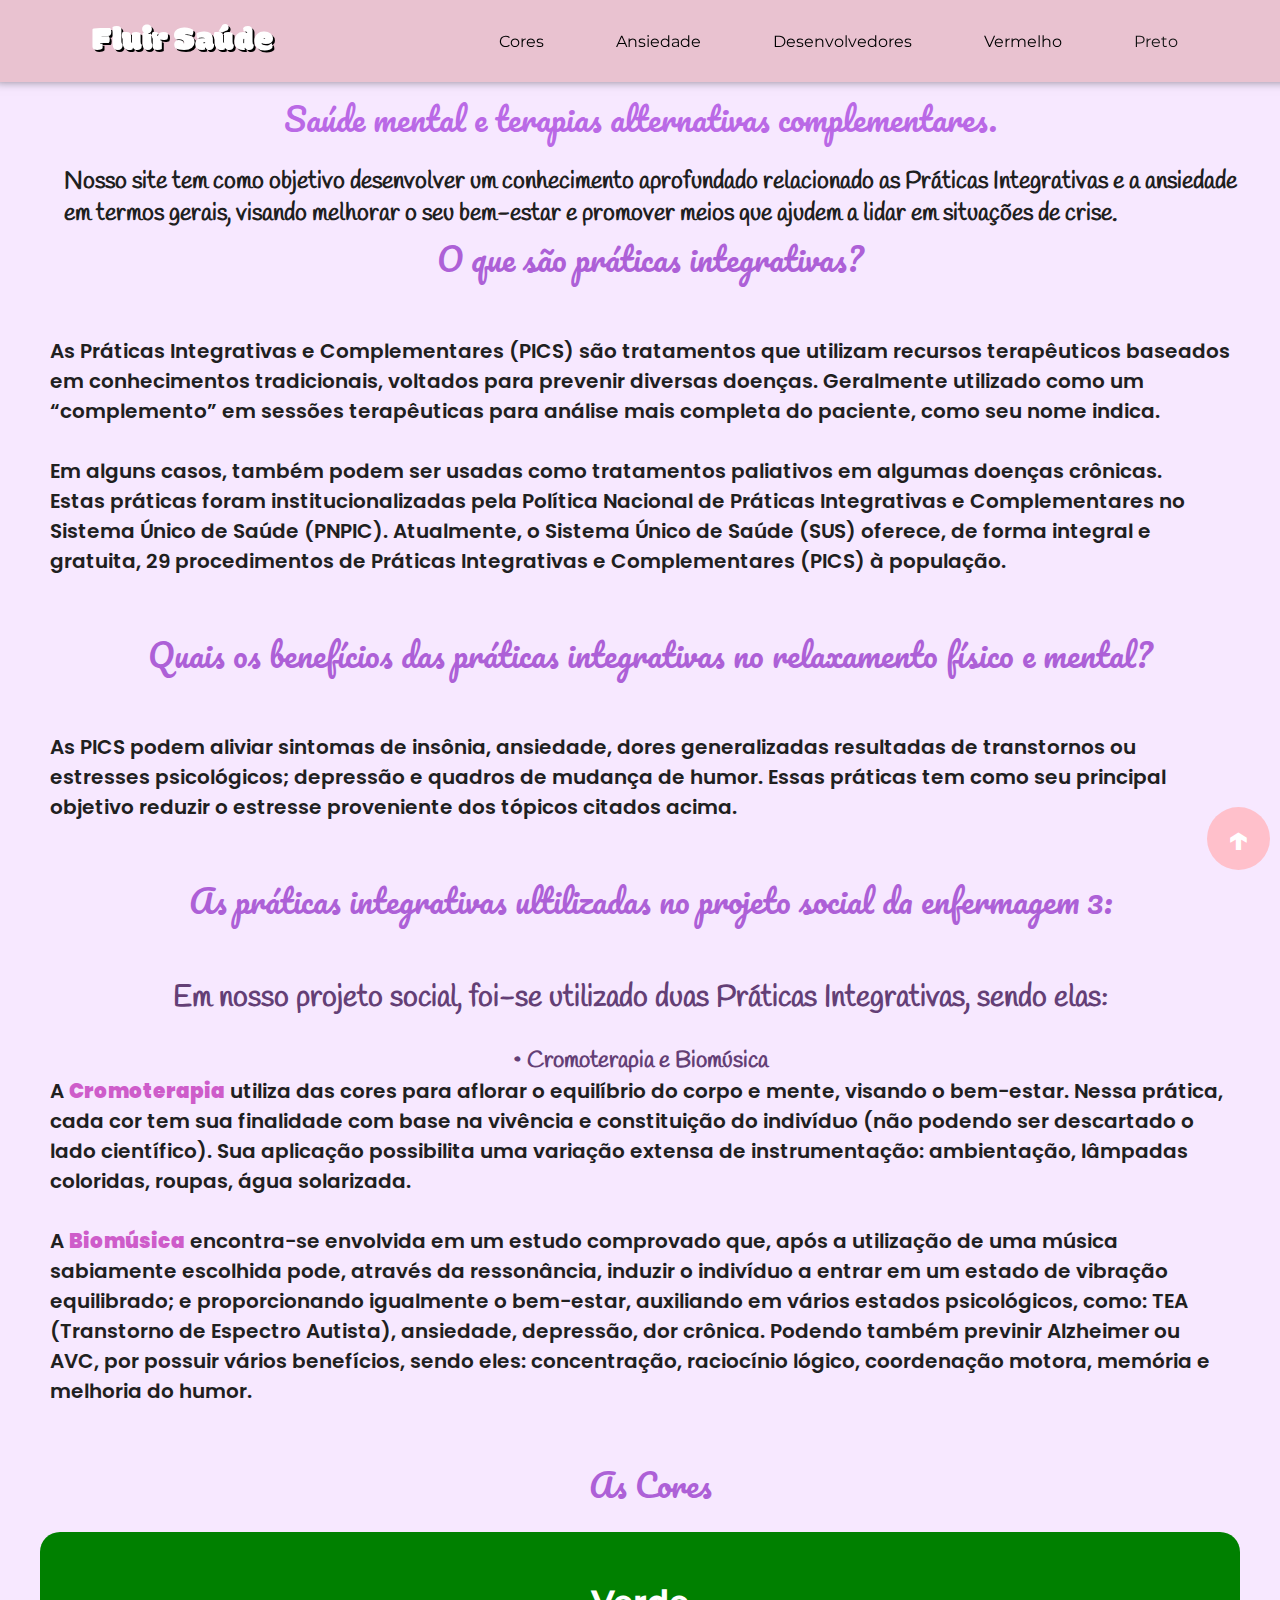
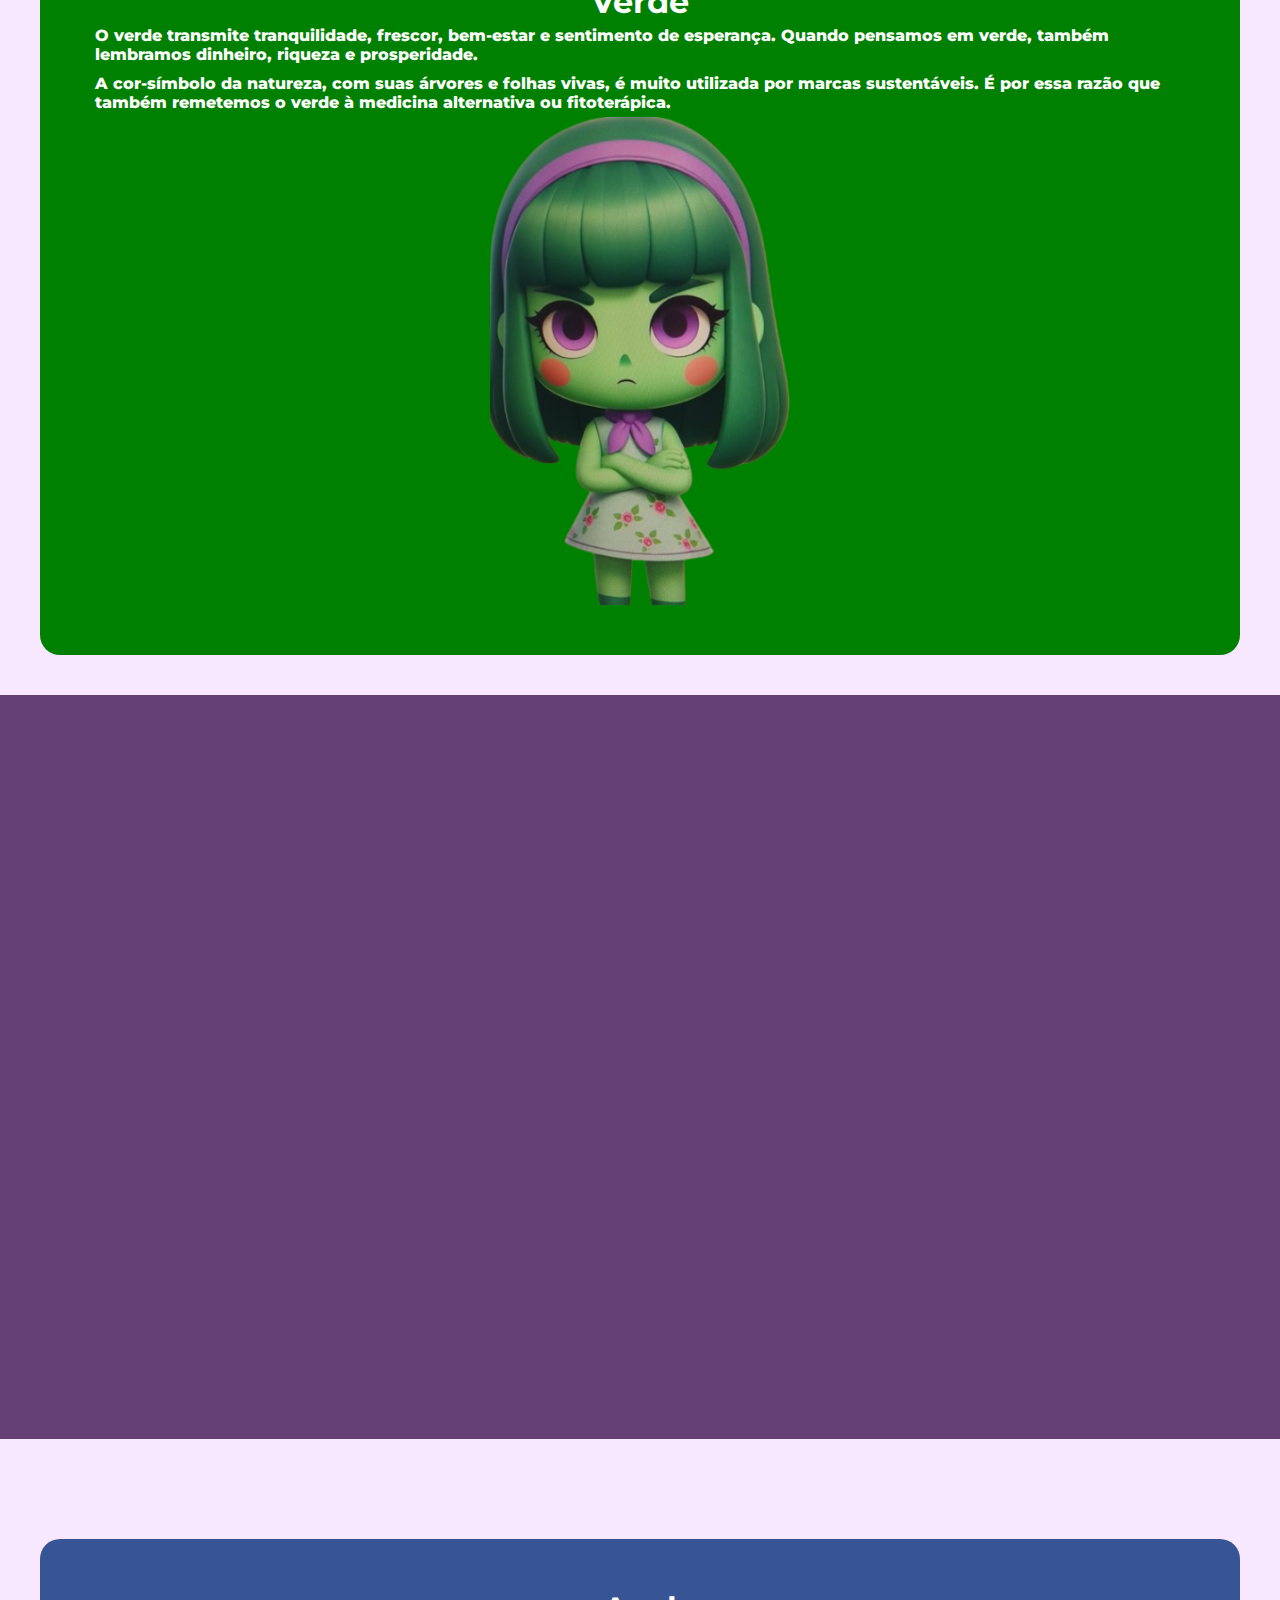
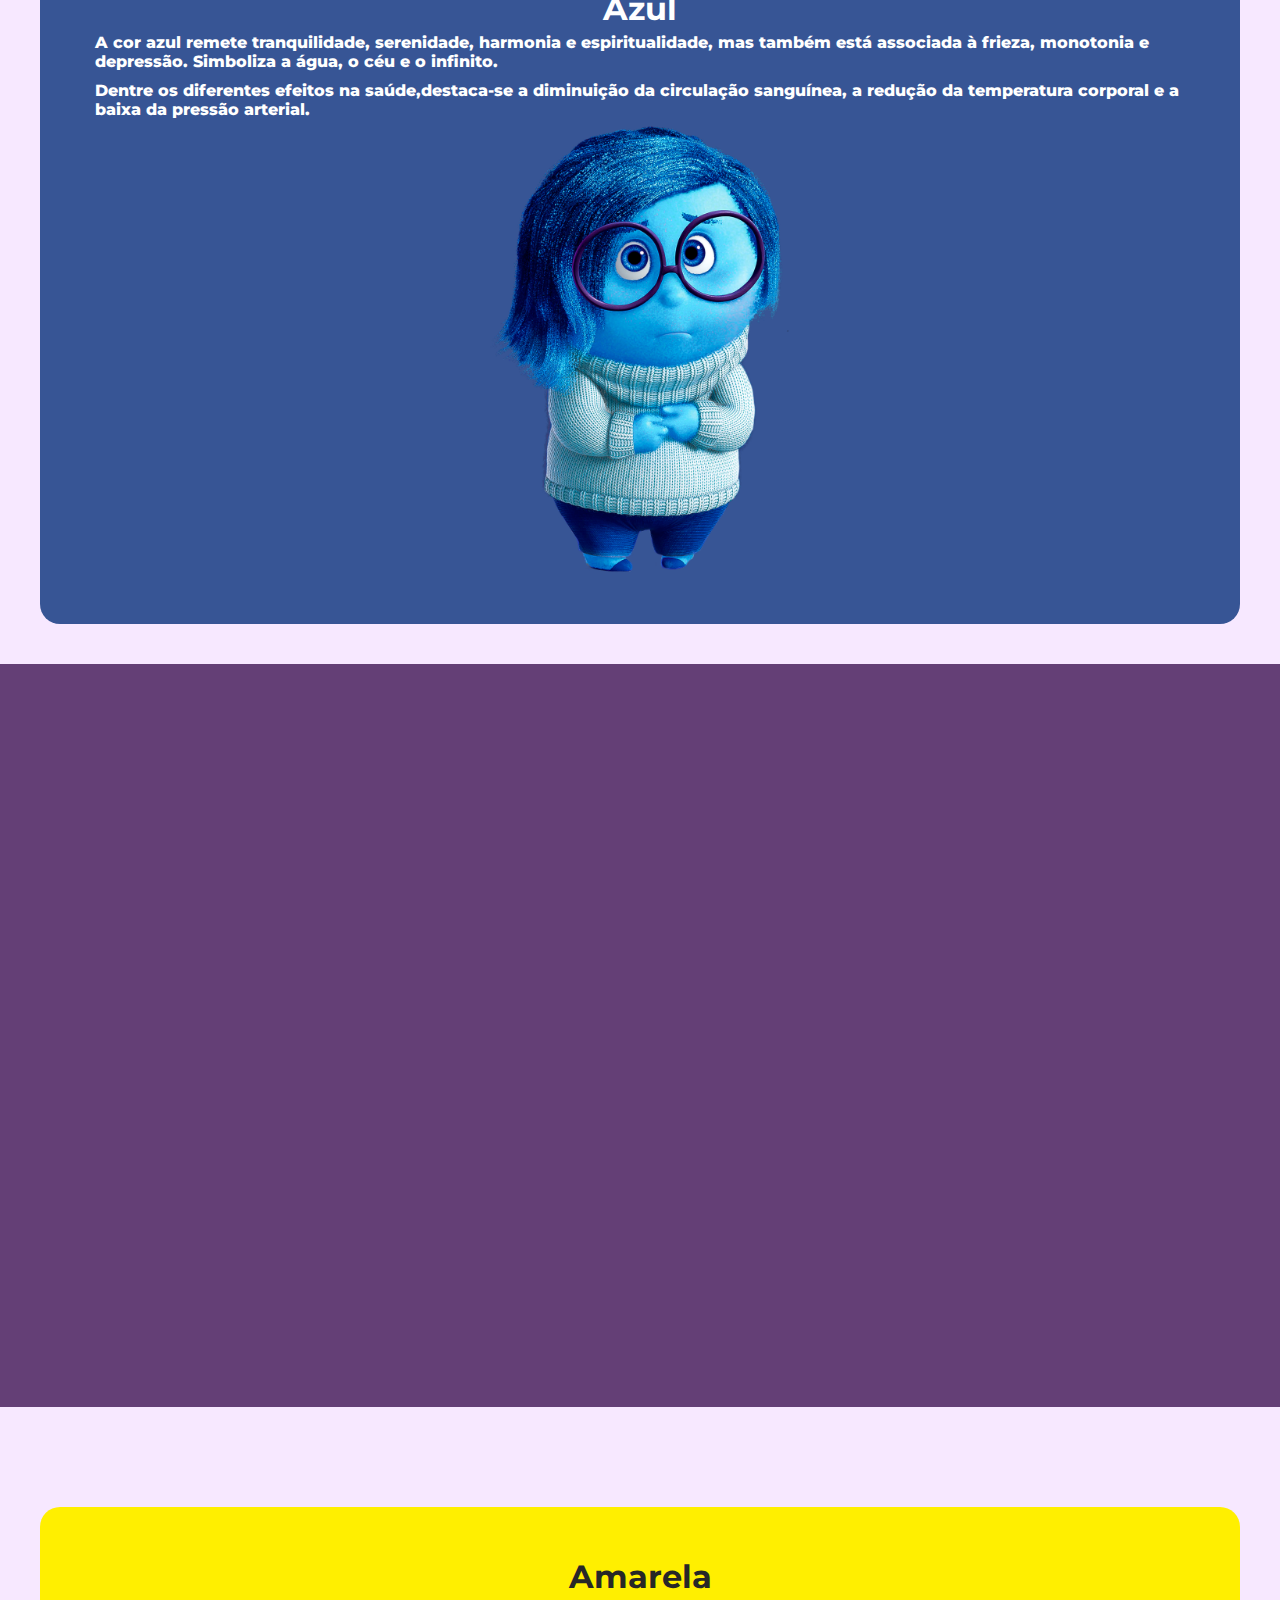
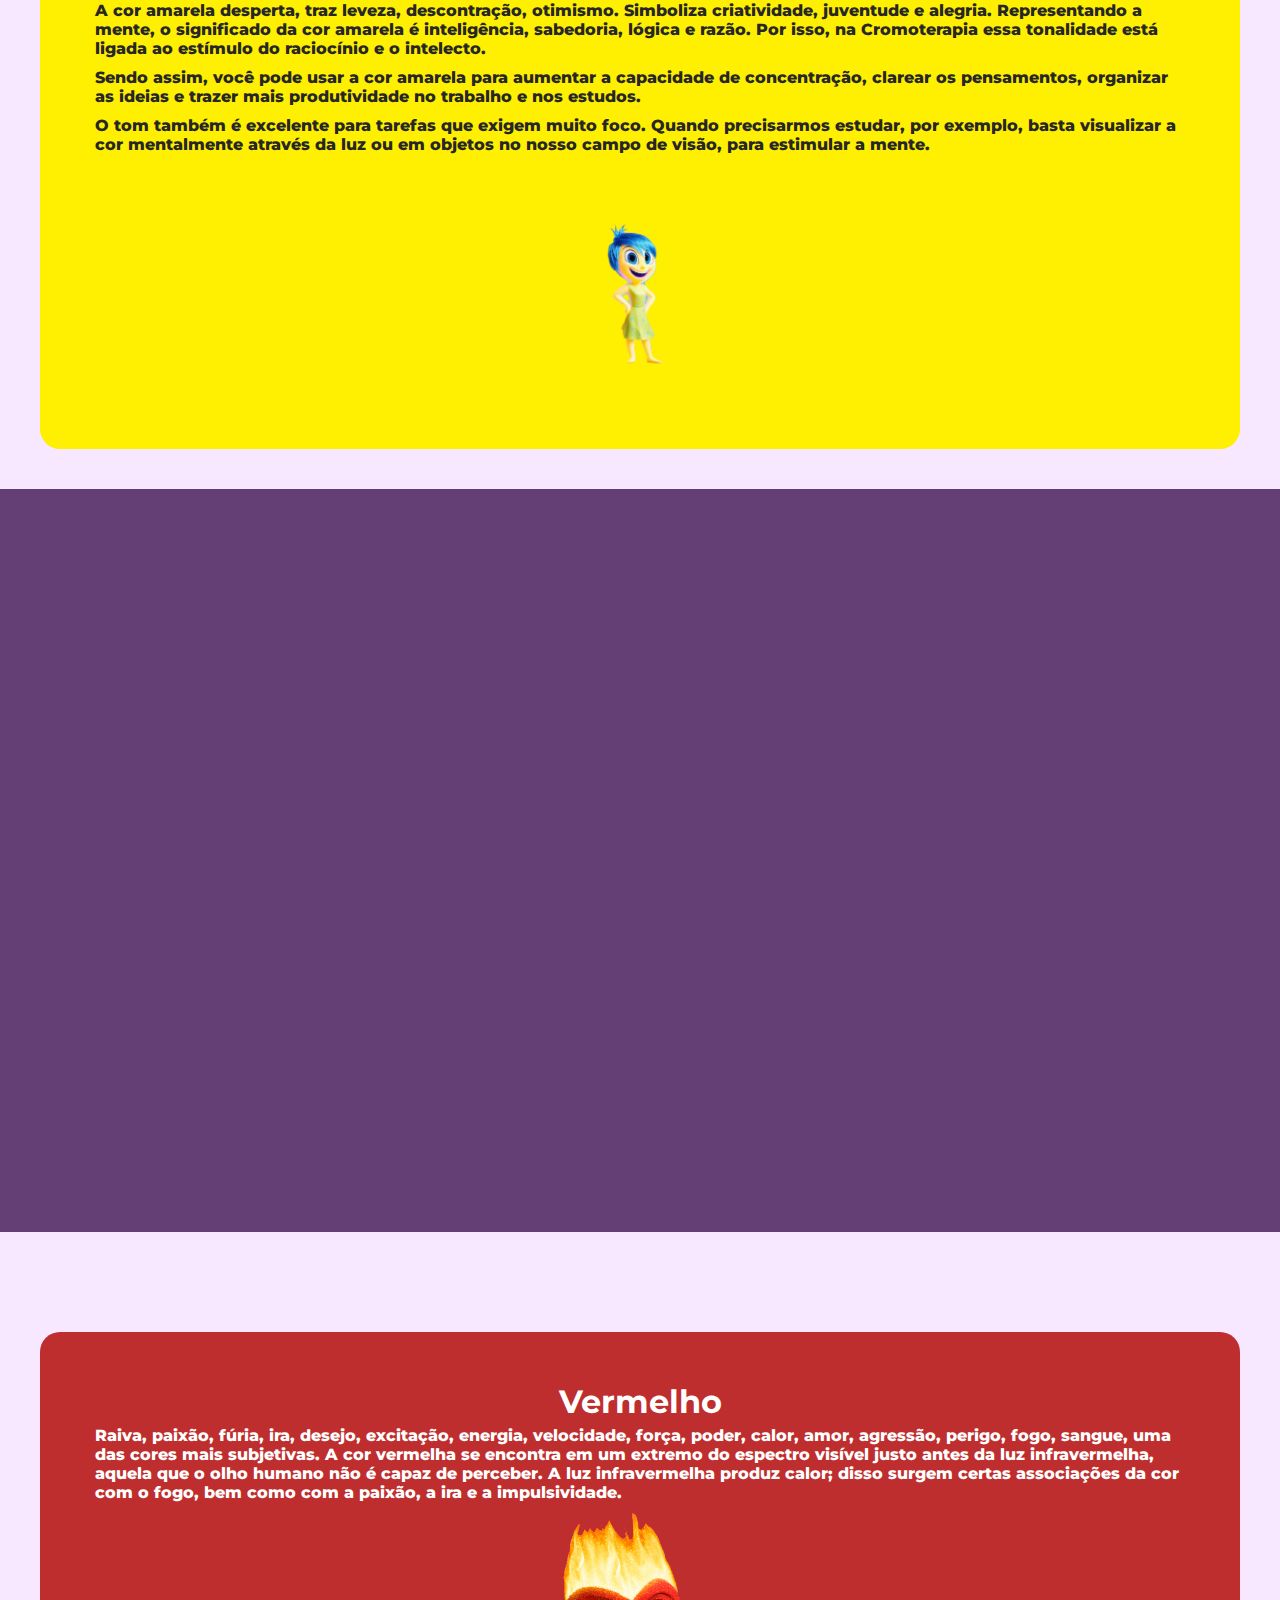
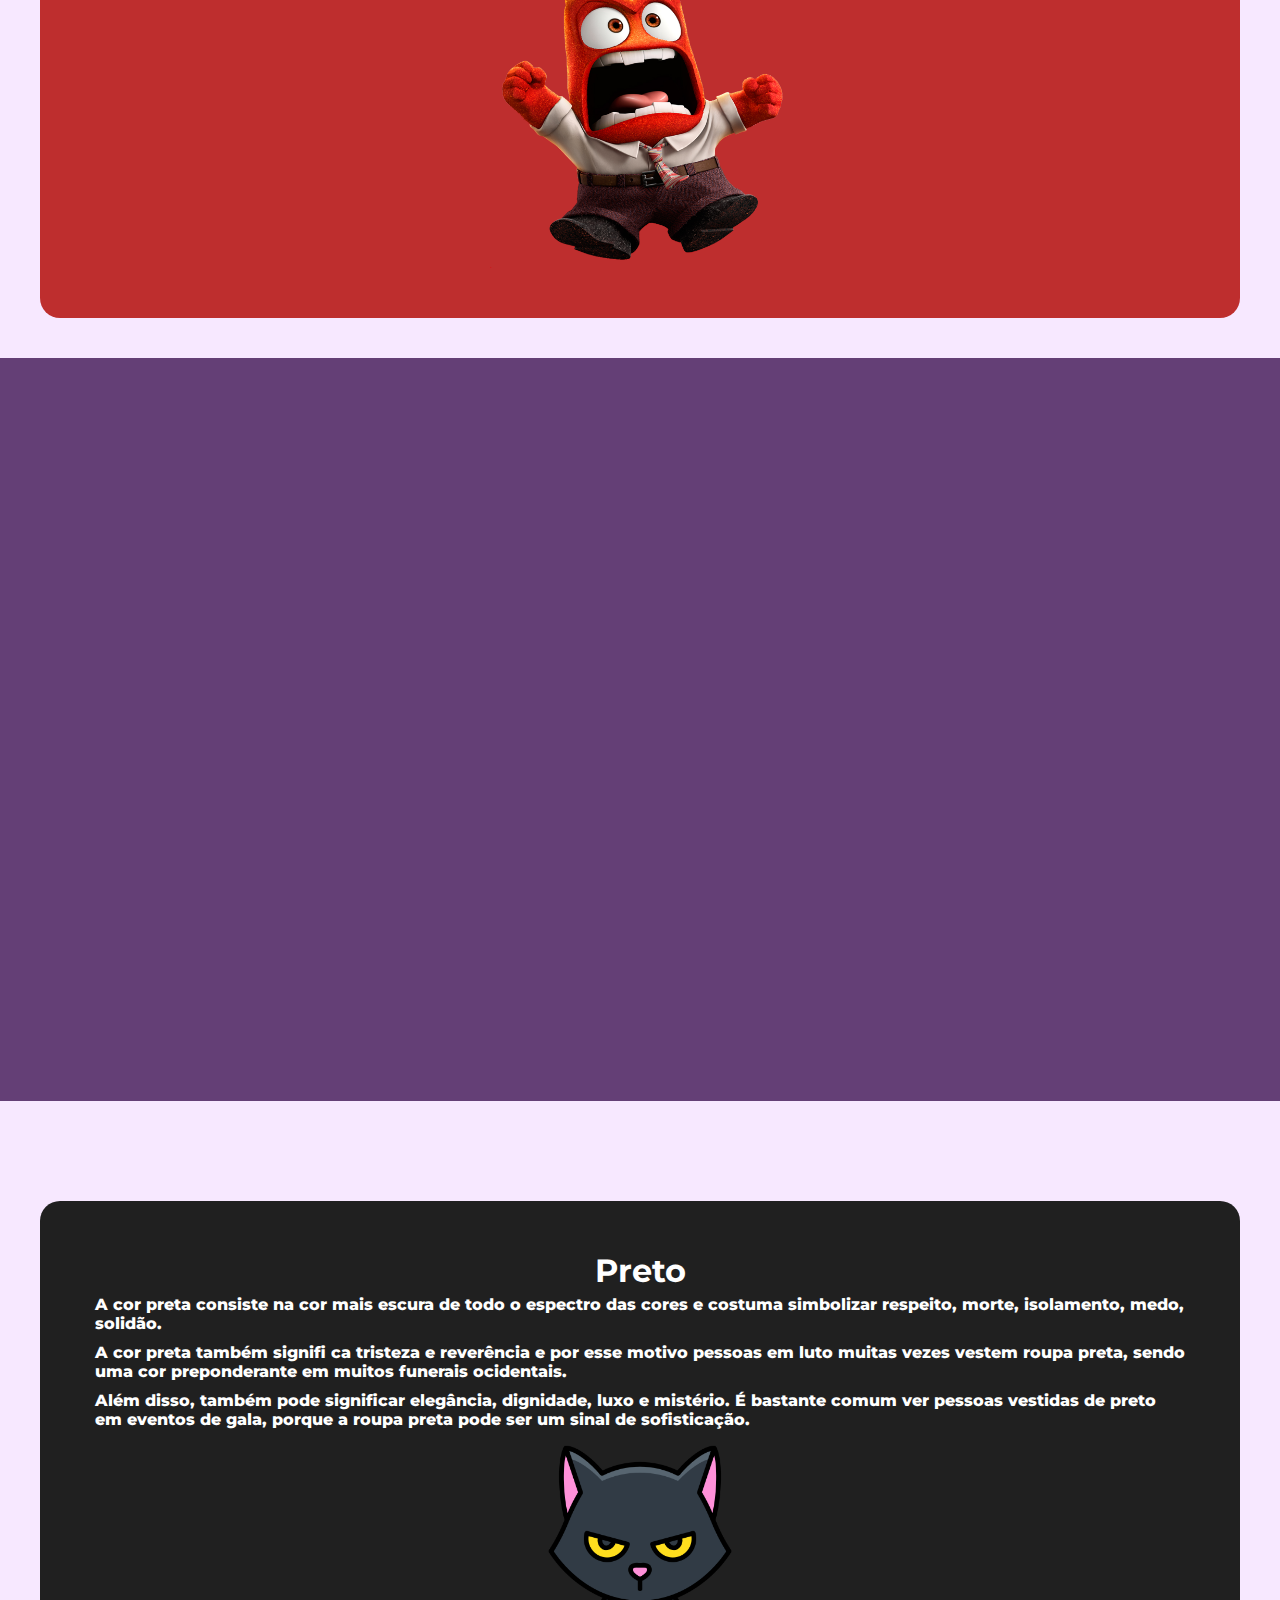
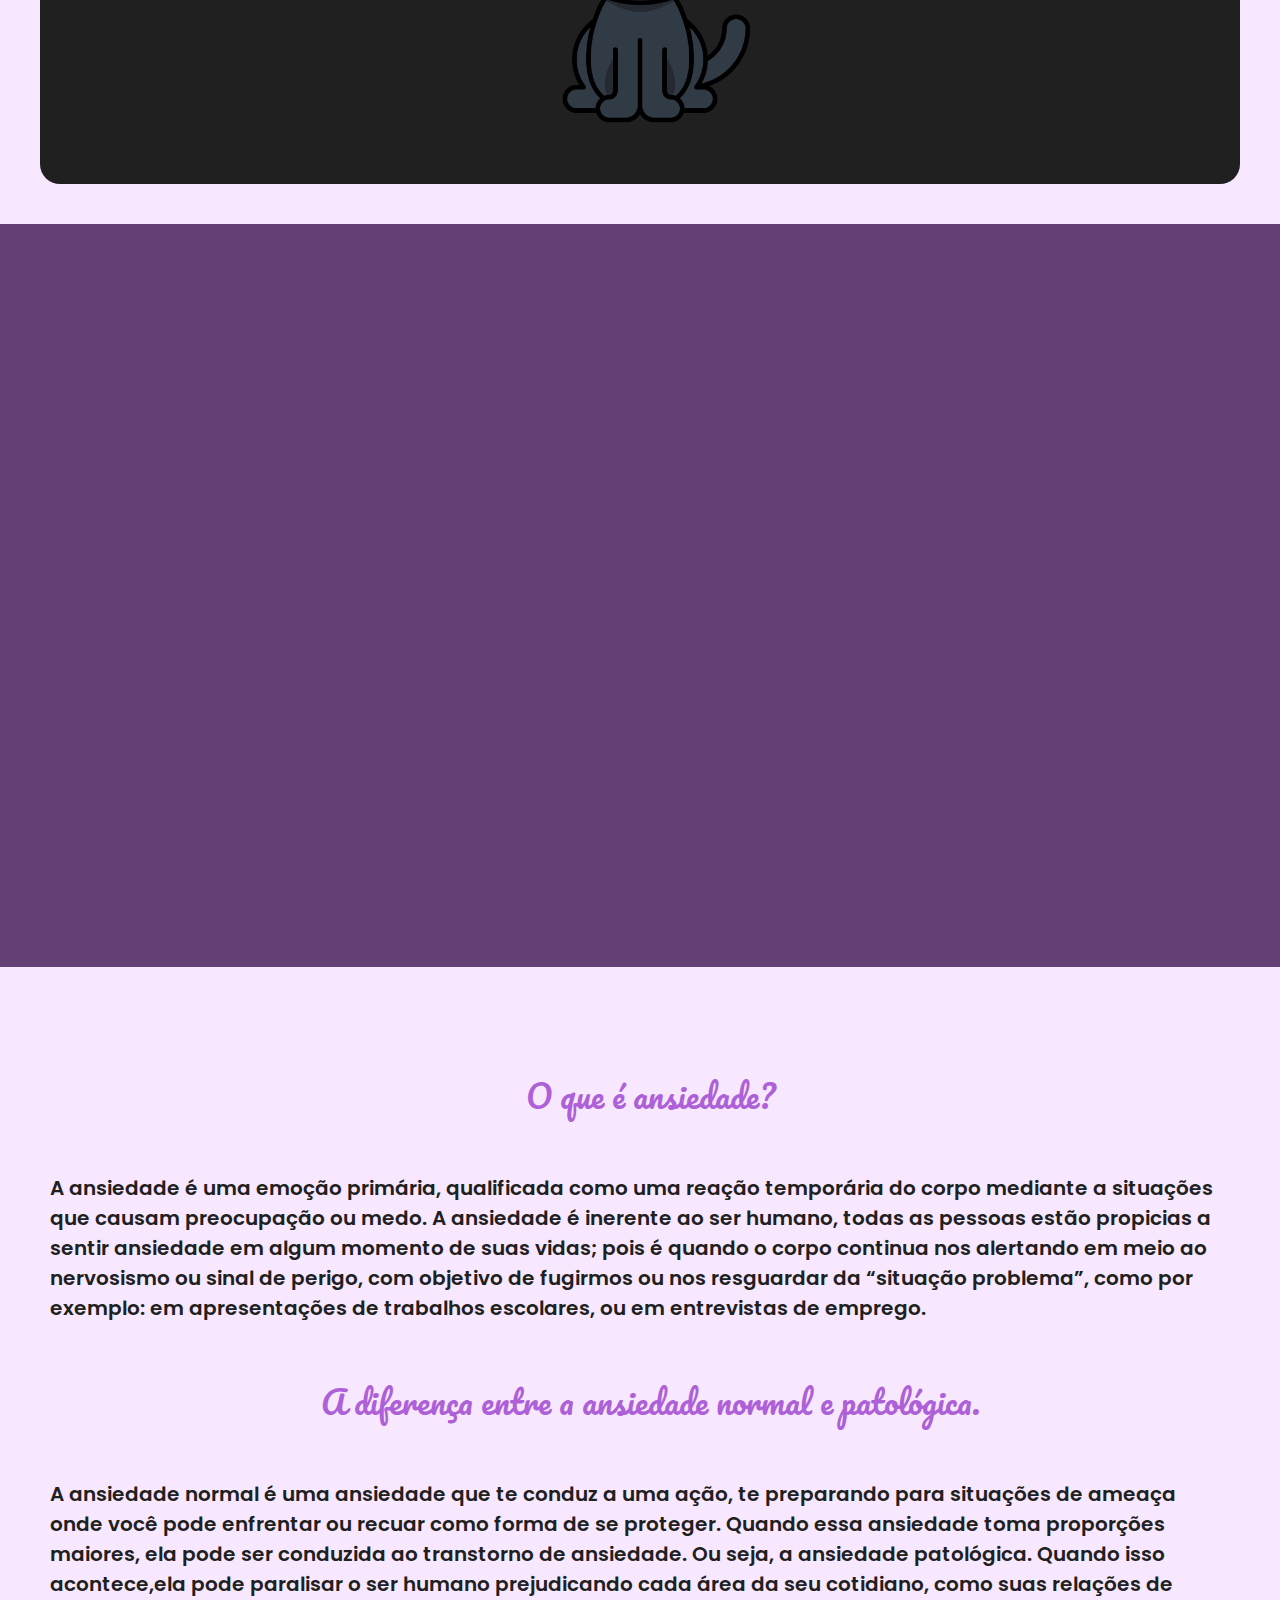
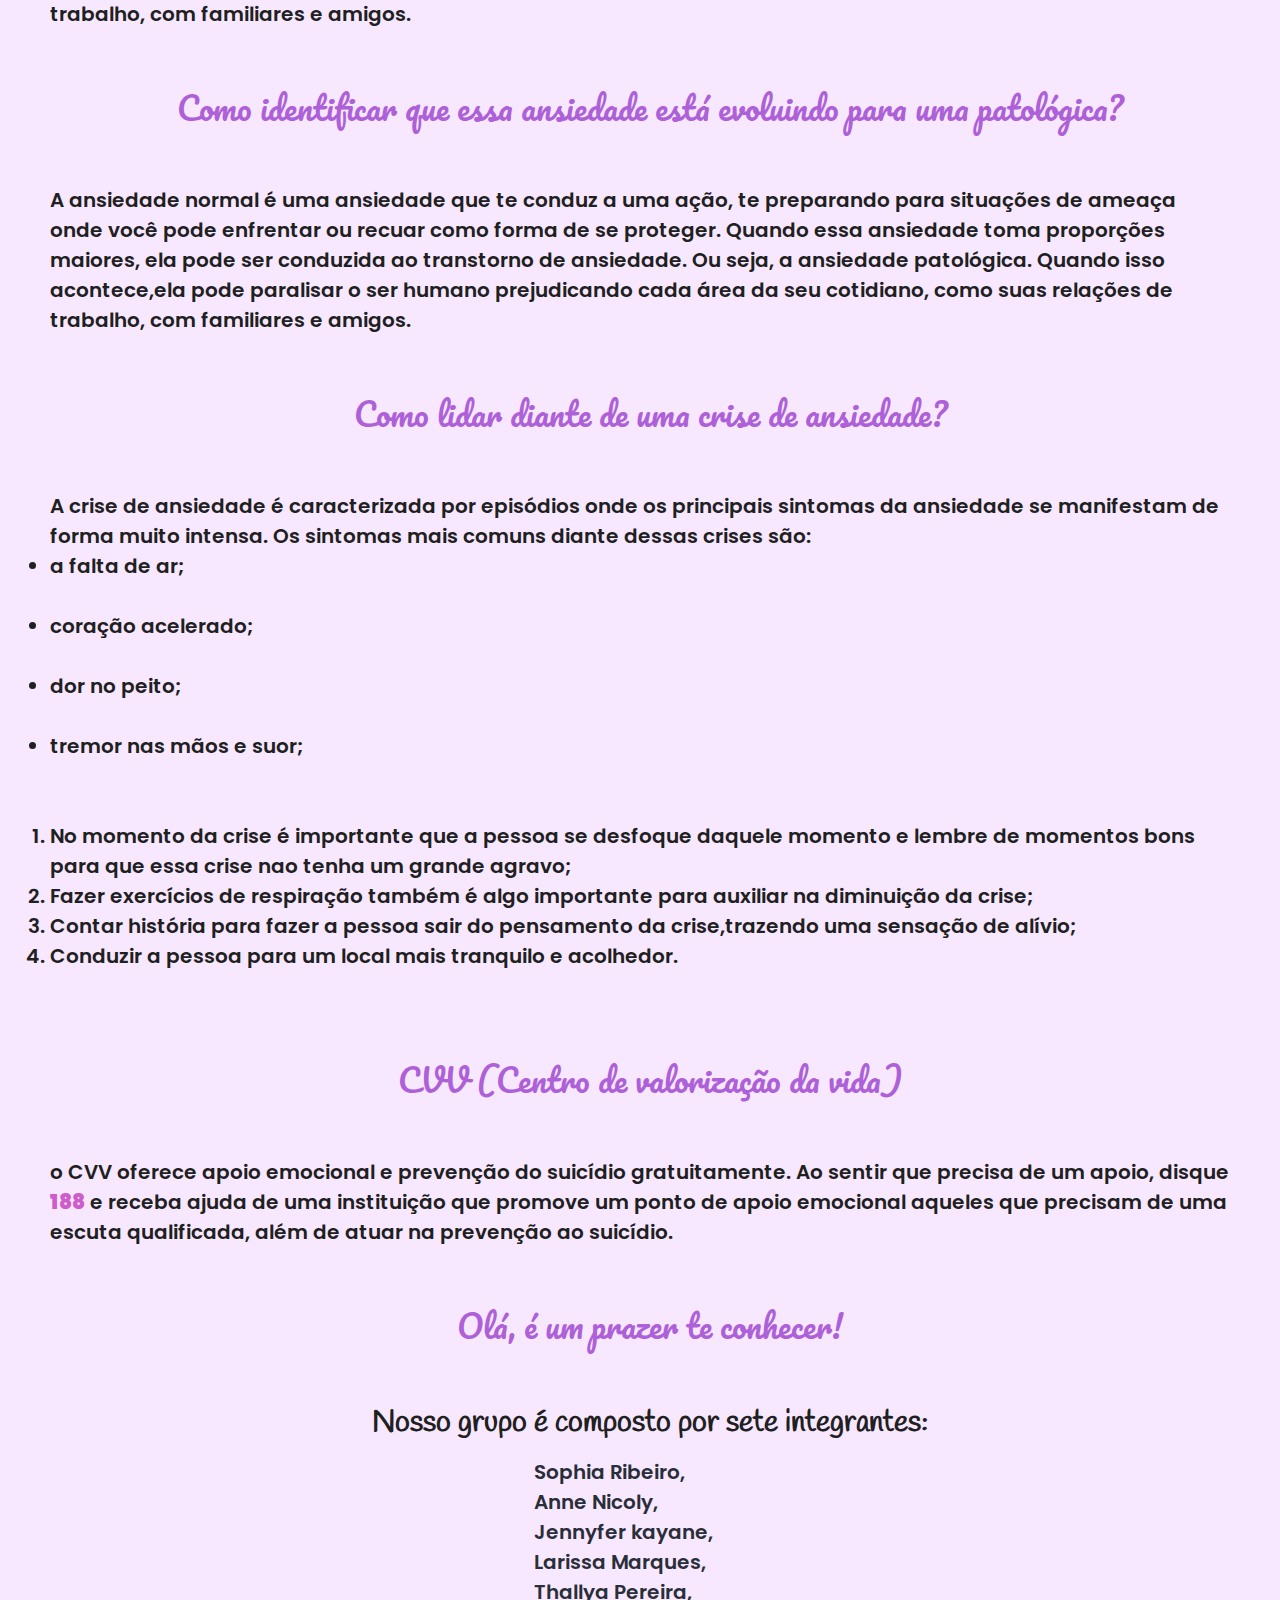
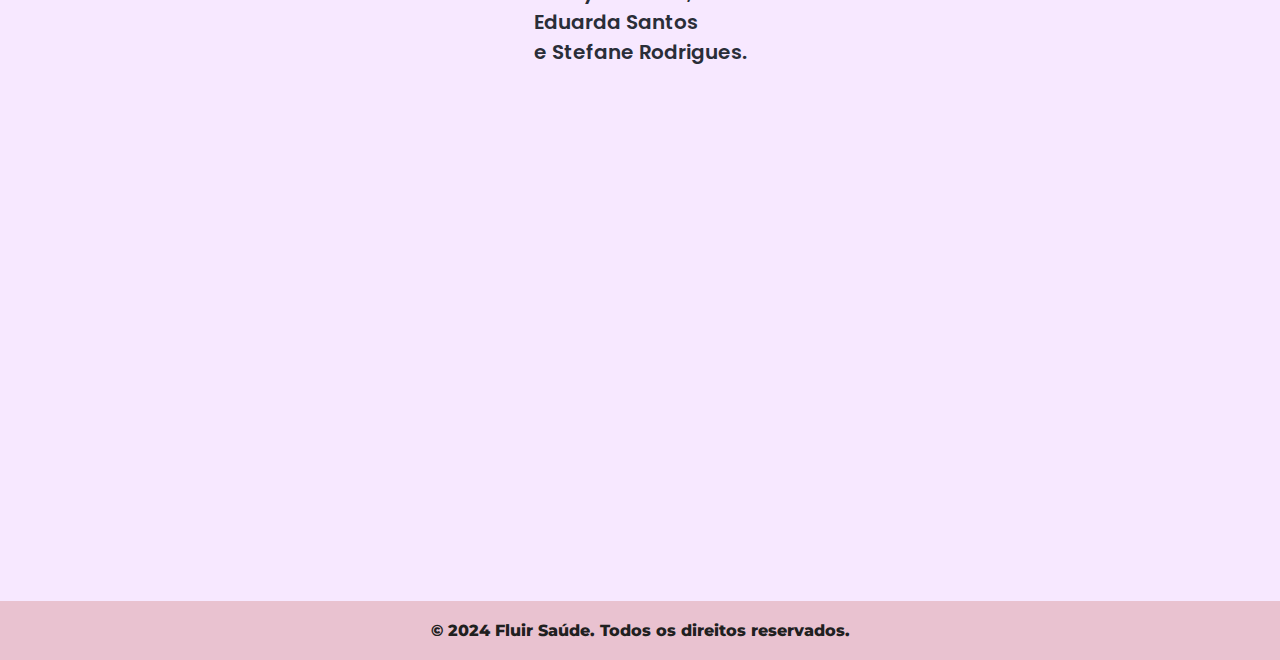
==== index.html @ d770f24e "add página dos devs e mudei um pouco o menu" ====
<!DOCTYPE html>
<html lang="pt-br">
<head>
    <meta charset="UTF-8">
    <meta name="viewport" content="width=device-width, initial-scale=1.0">
    <link rel="stylesheet" href="assets/styles/style.css">
    <link rel="icon" type="image/x-icon" href="assets/imagens/favicon-48.png">
    <title>Fluir Saúde</title>
</head>
<body>
    <header class="header-1">
        <nav>
                <a class="logo" href="index.html">Fluir Saúde</a>
                <div class="mobile-menu">
                    <div class="line1"></div>
                    <div class="line2"></div>
                    <div class="line3"></div>
                </div>

                <ul class="nav-list">
                    <li><a href="#local-verde" id="verde">Cores</a></li>
                    <li><a href="#local-ansiedade" id="azul">Ansiedade</a></li>
                    <li><a href="equipe.html" id="amarelo">Desenvolvedores</a></li>
                    <li><a href="#local-vermelho" id="vermelho">Vermelho</a></li>
                    <li><a href="#local-preto" id="preto">Preto</a></li>
                </ul>
            </nav>
            <a href="#" id="topo">&#8593</a>
    </header>
    <main class="first-page-container">
        <div id="main-title">
            <h1>Saúde mental e terapias alternativas complementares.</h1>
        </div>
        <section class="section-h2">
            <h2>Nosso site tem como objetivo desenvolver um conhecimento aprofundado relacionado as Práticas Integrativas e a ansiedade <br> em termos gerais, visando melhorar o seu bem-estar e promover meios que ajudem a lidar em situações de crise.</h2> <br><br>
        </section>

        <h1 class="title">O que são práticas integrativas?</h1>
        <section class="section-2">
            <p>As Práticas Integrativas e Complementares (PICS) são tratamentos que utilizam recursos terapêuticos baseados em conhecimentos tradicionais, voltados para prevenir diversas doenças. Geralmente utilizado como um “complemento” em sessões terapêuticas para análise mais completa do paciente, como seu nome indica.</p> <br>
            <p>Em alguns casos, também podem ser usadas como tratamentos paliativos em algumas doenças crônicas.</p>
            <p>Estas práticas foram institucionalizadas pela Política Nacional de Práticas Integrativas e Complementares no Sistema Único de Saúde (PNPIC). Atualmente, o Sistema Único de Saúde (SUS) oferece, de forma integral e gratuita, 29 procedimentos de Práticas Integrativas e Complementares (PICS) à população.</p>
        </section>

        <h1 class="title">Quais os benefícios das práticas integrativas no relaxamento físico e mental?</h1>
        <section class="section-2">
            <p>As PICS podem aliviar sintomas de insônia, ansiedade, dores generalizadas resultadas de transtornos ou estresses psicológicos; depressão e quadros de mudança de humor. Essas práticas tem como seu principal objetivo reduzir o estresse proveniente dos tópicos citados acima.</p>
        </section>
        
        <h1 class="title">As práticas integrativas ultilizadas no projeto social da enfermagem 3:</h1>
        <section class="section-2">
            <div class="section-h2-h3">
                <h2>Em nosso projeto social, foi-se utilizado duas Práticas Integrativas, sendo elas:</h2>
                <br>
                <h3>• Cromoterapia e Biomúsica</h3>
            </div>
            <p>A <strong class="destaque">Cromoterapia</strong> utiliza das cores para aflorar o equilíbrio do corpo e mente, visando o bem-estar. Nessa prática, cada cor tem sua finalidade com base na vivência e constituição do indivíduo (não podendo ser descartado o lado científico). Sua aplicação possibilita uma variação extensa de instrumentação: ambientação, lâmpadas coloridas, roupas, água solarizada.</p> <br>
            <p>A <strong class="destaque">Biomúsica</strong> encontra-se envolvida em um estudo comprovado que, após a utilização de uma música sabiamente escolhida pode, através da ressonância, induzir o indivíduo a entrar em um estado de vibração equilibrado; e proporcionando igualmente o bem-estar, auxiliando em vários estados psicológicos, como: TEA (Transtorno de Espectro Autista), ansiedade, depressão, dor crônica. Podendo também previnir Alzheimer ou AVC, por possuir vários benefícios, sendo eles: concentração, raciocínio lógico, coordenação motora, memória e melhoria do humor.</p>
        </section>

        <!-- Seção das Cores -->
        <h1 class="title">As Cores</h1>
        <div class="todas-cores">
            <div class="container-cor" id="container-verde">
                    <h1 id="local-verde">Verde</h1>
                    <p>O verde transmite tranquilidade, frescor, bem-estar e sentimento de esperança. Quando pensamos em verde, também lembramos dinheiro, riqueza e prosperidade.</p>
                    <p>A cor-símbolo da natureza, com suas árvores e folhas vivas, é muito utilizada por marcas sustentáveis. É por essa razão que também remetemos o verde à medicina alternativa ou fitoterápica.</p>
                    <div class="personagens">
                        <img id="esperanca" src="assets/imagens/verde-personagem-366-547px.png">
                    </div>
            </div>

            <div class="video-cor">
                <iframe width="560" height="315" src="https://www.youtube.com/embed/wa0T9-KHC4U?si=4raWBYkxkoomYXih" title="YouTube video player" frameborder="0" allow="accelerometer; autoplay; clipboard-write; encrypted-media; gyroscope; picture-in-picture; web-share" referrerpolicy="strict-origin-when-cross-origin" allowfullscreen></iframe>
            </div>
            
            <div class="container-cor" id="container-azul">
                    <h1 id="local-azul">Azul</h1>
                    <p>A cor azul remete tranquilidade, serenidade, harmonia e espiritualidade, mas também está associada à frieza, monotonia e depressão. Simboliza a água, o céu e o infinito.</p>
                    <p>Dentre os diferentes efeitos na saúde,destaca-se a diminuição da circulação sanguínea, a redução da temperatura corporal e a baixa da pressão arterial.</p>
                    <div class="personagens">
                        <img id="triste-left" src="assets/imagens/azul-personagem.png">
                    </div>
            </div>

            <div class="video-cor">
                <iframe width="560" height="315" src="https://www.youtube.com/embed/LshTHxy1-4o?si=KtzC5NuGh7FgFO6a" title="YouTube video player" frameborder="0" allow="accelerometer; autoplay; clipboard-write; encrypted-media; gyroscope; picture-in-picture; web-share" referrerpolicy="strict-origin-when-cross-origin" allowfullscreen></iframe>
            </div>

            <div class="container-cor" id="container-amarela">
                    <h1 id="local-amarela">Amarela</h1>
                    <p>A cor amarela desperta, traz leveza, descontração, otimismo. Simboliza criatividade, juventude e alegria. Representando a mente, o significado da cor amarela é inteligência, sabedoria, lógica e razão. Por isso, na Cromoterapia essa tonalidade está ligada ao estímulo do raciocínio e o intelecto.</p>
                    <p>Sendo assim, você pode usar a cor amarela para aumentar a capacidade de concentração, clarear os pensamentos, organizar as ideias e trazer mais produtividade no trabalho e nos estudos.</p>
                    <p>O tom também é excelente para tarefas que exigem muito foco. Quando precisarmos estudar, por exemplo, basta visualizar a cor mentalmente através da luz ou em objetos no nosso campo de visão, para estimular a mente.</p>
                    <div class="personagens">
                        <img id="feliz" src="assets/imagens/amarelo-personagem.png"  alt="personagem feliz">
                    </div>
            </div>

            <div class="video-cor">
                <iframe width="560" height="315" src="https://www.youtube.com/embed/tcA-sMXKZIw?si=smlNfdsJoDtf1SWl" title="YouTube video player" frameborder="0" allow="accelerometer; autoplay; clipboard-write; encrypted-media; gyroscope; picture-in-picture; web-share" referrerpolicy="strict-origin-when-cross-origin" allowfullscreen></iframe>
            </div>
            
            <div class="container-cor" id="container-vermelho">
                <h1 id="local-vermelho">Vermelho</h1>
                <p>Raiva, paixão, fúria, ira, desejo, excitação, energia, velocidade, força, poder, calor, amor, agressão, perigo, fogo, sangue, uma das cores mais subjetivas. A cor vermelha se encontra em um extremo do espectro visível justo antes da luz infravermelha, aquela que o olho humano não é capaz de perceber. A luz infravermelha produz calor; disso surgem certas associações da cor com o fogo, bem como com a paixão, a ira e a impulsividade.</p>
                <div class="personagens">
                    <img id="raiva" src="assets/imagens/vermelho-personagem.png"  alt="personagem feliz">
                </div>
            </div>

            <div class="video-cor">
                <iframe width="560" height="315" src="https://www.youtube.com/embed/WMpPUQ2jwvw?si=izkFGHhMKOGiuytc" title="YouTube video player" frameborder="0" allow="accelerometer; autoplay; clipboard-write; encrypted-media; gyroscope; picture-in-picture; web-share" referrerpolicy="strict-origin-when-cross-origin" allowfullscreen></iframe>
            </div>

            <div class="container-cor" id="container-preto">
                    <h1 id="local-preto">Preto</h1>
                    <p>A cor preta consiste na cor mais escura de todo o espectro das cores e costuma simbolizar respeito, morte, isolamento, medo, solidão.</p>
                    <p>A cor preta também signifi ca tristeza e reverência e por esse motivo pessoas em luto muitas vezes vestem roupa preta, sendo uma cor preponderante em muitos funerais ocidentais.</p>
                    <p>Além disso, também pode significar elegância, dignidade, luxo e mistério. É bastante comum ver pessoas vestidas de preto em eventos de gala, porque a roupa preta pode ser um sinal de sofisticação.</p>
                    <div class="personagens">
                        <img id="medo" src="assets/imagens/preto-personagem.png">
                    </div>
            </div>

            <div class="video-cor">
                <iframe width="560" height="315" src="https://www.youtube.com/embed/0j2QSlybEc8?si=vZs_z9OPIHy2OkaX" title="YouTube video player" frameborder="0" allow="accelerometer; autoplay; clipboard-write; encrypted-media; gyroscope; picture-in-picture; web-share" referrerpolicy="strict-origin-when-cross-origin" allowfullscreen></iframe>
            </div>
        </div>

        <!-- Resto da Página -->
        <h1 class="title" id="local-ansiedade">O que é ansiedade?</h1>
        <section class="section-2">
            <p>A ansiedade é uma emoção primária, qualificada como uma reação temporária do corpo mediante a situações que causam preocupação ou medo. A ansiedade é inerente ao ser humano, todas as pessoas estão propicias a sentir ansiedade em algum momento de suas vidas; pois é quando o corpo continua nos alertando em meio ao nervosismo ou sinal de perigo, com objetivo de fugirmos ou nos resguardar da “situação problema”, como por exemplo: em apresentações de trabalhos escolares, ou em entrevistas de emprego.</p>
        </section>
        
        <h1 class="title">A diferença entre a ansiedade normal e patológica.</h1>
        <section class="section-2">
            <p>A ansiedade normal é uma ansiedade que te conduz a uma ação, te preparando para situações de ameaça onde você pode enfrentar ou recuar como forma de se proteger. Quando essa ansiedade toma proporções maiores, ela pode ser conduzida ao transtorno de ansiedade. Ou seja, a ansiedade patológica. Quando isso acontece,ela pode paralisar o ser humano prejudicando cada área da seu cotidiano, como suas relações de trabalho, com familiares e amigos.</p>
        </section>
        
        <h1 class="title">Como identificar que essa ansiedade está evoluindo para uma patológica?</h1>
        <section class="section-2">
            <p>A ansiedade normal é uma ansiedade que te conduz a uma ação, te preparando para situações de ameaça onde você pode enfrentar ou recuar como forma de se proteger. Quando essa ansiedade toma proporções maiores, ela pode ser conduzida ao transtorno de ansiedade. Ou seja, a ansiedade patológica. Quando isso acontece,ela pode paralisar o ser humano prejudicando cada área da seu cotidiano, como suas relações de trabalho, com familiares e amigos.</p>
        </section>
        
        <h1 class="title">Como lidar diante de uma crise de ansiedade?</h1>
        <section class="section-2">
            <p>A crise de ansiedade é caracterizada por episódios onde os principais sintomas da ansiedade se manifestam de forma muito intensa. Os sintomas mais comuns diante dessas crises são: <br>
                <ul>
                    <li>a falta de ar;</li> <br>
                    <li>coração acelerado;</li> <br>
                    <li>dor no peito;</li> <br>
                    <li>tremor nas mãos e suor;</li> <br> <br>
                </ul>
                <ol>
                    <li>No momento da crise é importante que a pessoa se desfoque daquele momento e lembre de momentos bons para que essa crise nao tenha um grande agravo;</li>
                    <li>⁠Fazer exercícios de respiração também é algo importante para auxiliar na diminuição da crise;</li>
                    <li>⁠Contar história para fazer a pessoa sair do pensamento da crise,trazendo uma sensação de alívio;</li>
                    <li>⁠Conduzir a pessoa para um local mais tranquilo e acolhedor.</li> 
                </ol></p> <br>
        </section>
        
        <h1 class="title">CVV (Centro de valorização da vida)</h1>
        <section class="section-2">
            <p>o CVV oferece apoio emocional e prevenção do suicídio gratuitamente. Ao sentir que precisa de um apoio, disque <strong class="destaque">188</strong> e receba ajuda de uma instituição que promove um ponto de apoio emocional aqueles que precisam de uma escuta qualificada, além de atuar na prevenção ao suicídio.</p>
        </section>
        
        <h1 class="title">Olá, é um prazer te conhecer!</h1>
        <section class="section-2">
            <section class="section-h2">
                <h2>Nosso grupo é composto por sete integrantes:</h2> <br><br>
            </section>
            <p id="integrantes">Sophia Ribeiro, <br>
                Anne Nicoly, <br>
                Jennyfer kayane, <br>
                Larissa Marques, <br>
                Thallya Pereira, <br>
                Eduarda Santos <br>
                e Stefane Rodrigues.</p> <br>
        </section>

        <iframe  src="https://www.google.com/maps/embed?pb=!1m18!1m12!1m3!1d1183.5223195294393!2d-38.49893489846409!3d-3.83620358879263!2m3!1f0!2f0!3f0!3m2!1i1024!2i768!4f13.1!3m3!1m2!1s0x7c7501db0d6533f%3A0x9d1cc166e15842cd!2sRua%20Ang%C3%A9lica%20Gurgel%2C%20362%20-%20Messejana%2C%20Fortaleza%20-%20CE%2C%2060871-030!5e0!3m2!1spt-BR!2sbr!4v1720397070701!5m2!1spt-BR!2sbr" width="600" height="450" style="border:0;" allowfullscreen="" loading="lazy" referrerpolicy="no-referrer-when-downgrade"></iframe>

        <script src="assets/scripts/mobile-navbar.js"></script>
    </main>
        <footer>
            <div class="container">
                <p>© 2024 Fluir Saúde. Todos os direitos reservados.</p>
            </div>
        </footer>
</body>
</html>
</body>
</html>
---- assets/styles/style.css ----
@import url('https://fonts.googleapis.com/css2?family=Montserrat:ital,wght@0,100..900;1,100..900&display=swap');
@import url('https://fonts.googleapis.com/css2?family=Modak&display=swap');
@import url('https://fonts.googleapis.com/css2?family=Pacifico&display=swap');
@import url('https://fonts.googleapis.com/css2?family=Handlee&family=Pacifico&display=swap');
@import url('https://fonts.googleapis.com/css2?family=Poppins:ital,wght@0,100;0,200;0,300;0,400;0,500;0,600;0,700;0,800;0,900;1,100;1,200;1,300;1,400;1,500;1,600;1,700;1,800;1,900&display=swap');

* {
    margin: 0;
    padding: 0;
    scroll-behavior: smooth ;
    scroll-margin-top: 135px;
}

body {
    min-width: 320px;
    max-width: 7000px;
    background-color: #F1D7FF94;
    font-family: "Montserrat", sans-serif;
    font-optical-sizing: auto;
    font-weight: 800;
    font-style: normal;
    flex-wrap: wrap;
    margin-top: 90px;
}

.logo {
    font-family: "Modak", system-ui;
    font-weight: 400;
    font-style: normal;
    font-size: 35px;
    color: #ffffff;
    text-shadow: 2px 2px black;
    text-decoration: none;
    /* text-transform: uppercase; */

    padding: 0;
}


.header-1 {
    background-color: #e9c2d0;
    padding: 5px;
    min-width: 320px;
    max-width: 7000px;
    width: 100%;    
    top: 0;
    left: 0;
    position: fixed;
    z-index: 9;
    box-shadow: 0 -6px 10px 5px rgba(0,0,0,0.5);
}

 .header-1 nav {
    display: flex;
    justify-content: space-around;
    align-items: center;
    height: 8vh;
}

.nav-list {
    min-width: 300px;
    max-width: 1000px;
    display: flex;
}

.mobile-menu {
    cursor: pointer;
    display: none;
}

.mobile-menu div {
    width: 32px;
    height: 2px;
    margin: 8px;
    background-color: #fff;
    transition: 0.3s;
}

/* Tamanho do celular - menu hambúrguer */

@media (max-width: 999px) {
    body {
        overflow-x: hidden;
      }

    .nav-list {
        position: absolute;
        top: 8vh;
        right: 0;
        width: 10vw;
        height: 92vh;
        background: #e9c2d0;
        flex-direction: column;
        align-items: center;
        justify-content: space-around;
        transform: translateX(100%);
        transition: transform 0.3s ease-in;
        position: fixed;
        z-index: -1px;
      }
    
      .nav-list li {
        margin-left: 0;
        opacity: 0;
      }

    .mobile-menu{
        display: block;
    }
}

.nav-list.active {
    transform: translateX(0);
  }

  @keyframes navLinkFade {
    from {
      opacity: 0;
      transform: translateX(50px);
    }
    to {
      opacity: 1;
      transform: translateX(0);
    }
  }
  
  .mobile-menu.active .line1 {
    transform: rotate(-45deg) translate(-8px, 8px);
  }
  
  .mobile-menu.active .line2 {
    opacity: 0;
  }
  
  .mobile-menu.active .line3 {
    transform: rotate(45deg) translate(-5px, -7px);
  }


  .mobile-menu.active .line1 {
    transform: rotate(-45deg) translate(-8px, 8px);
  }
  
  .mobile-menu.active .line2 {
    opacity: 0;
  }
  
  .mobile-menu.active .line3 {
    transform: rotate(45deg) translate(-5px, -7px);
  }

  /* Fim */

.nav-list li {
    list-style-type: none;
    padding: 10px;
    margin-left: 32px;
}

.nav-list a {
    text-decoration: none;
    color: #FFF8FB;
    padding: 10px;
    border-radius: 14px;
    /* background-color: #FFF8FB; */
    font-family: "Montserrat", sans-serif;
    font-optical-sizing: auto;
    font-weight: 400;
    font-style: normal;
}

#verde {
    color: #000000;
}

#verde:hover {
    background-color: rgb(76, 181, 19);
    color: #FFF8FB;
    transition: 0.7s all;
    border-radius: 7px;
}

#azul {  
    color: rgb(0, 0, 0);
}

#azul:hover {
    background-color: rgb(17, 48, 223);
    color: #FFF8FB;
    transition: 0.7s all;
    border-radius: 7px;
}

#amarelo {
    color: rgb(0, 0, 0);
}

#amarelo:hover {
    background-color: #FFEF00;
    color: #202020;
    transition: 0.7s all;
    border-radius: 7px;
}

#vermelho {
    color: rgb(0, 0, 0);
}

#vermelho:hover {
    background-color: rgb(179, 50, 43);
    color: #FFF8FB;
    transition: 0.7s all;
    border-radius: 7px;
}

#preto {
    color: rgb(19, 19, 19);
}

#preto:hover {
    background-color: rgb(20, 20, 20);
    color: #FFF8FB;
    transition: 0.7s all;
    border-radius: 7px;
}

#topo {
    text-decoration: none;
    color: white;
    background-color: pink;
    position: fixed;
    padding: 10px;
    right: 10px;
    bottom: 30px;
    border-radius: 50%;
    font-size: 35px;
    width: 43px;
    display: flex;
    justify-content: center;
}

/* main content */

main {
    min-width: 320px;
    max-width: 6144px;
}


.title{
    font-family: "Pacifico", cursive;
    font-weight: 400;
    font-style: normal;  

    color: #AD60D7  ;
    display: flex;
    justify-content: center;
    margin-left: 20px;
}

#main-title h1{
    font-family: "Pacifico", cursive;
    font-weight: 400;
    font-style: normal;  

    color: #ba69e6  ;
    display: flex;
    justify-content: center;
    margin: 20px;

    min-width: 320px;
    max-width: 6500px;
    width: 100% auto;
}

.section-1{
    margin: 20px;
    color: #202020;
    display: flex;
    justify-content: center;
}


.section-h2 {
    font-family: "Handlee", cursive;
    font-weight: 400;
    font-style: normal;
    color: #202020; 
    display: flex;
    justify-content: center;
    margin-left: 20px;
}

.section-h2-h3 {
    font-family: "Handlee", cursive;
    font-weight: 400;
    font-style: normal;
    color: #643F76; 
    display: flex;
    align-items: center;
    flex-direction: column;
}


.section-2 {
    font-family: "Poppins", sans-serif;
    font-weight: 600;
    font-style: normal;
    font-size: 20px;
    display: flex;
    justify-content: center ;
    flex-direction: column;
    margin: 20px;
    color: #202020;
    padding: 30px;
}

.destaque {
    color: #ce5cca;
}

/* Cores */

.container-cor {
    padding: 50px;
    margin: 20px 40px 40px 40px;
    border-radius: 20px;
    display: center;
    justify-content: center;
    align-items: center;
    min-width: 100px;
    max-width: 7000px;
}
.container-cor h1 {
    display: flex;
    justify-content: center;
}

.container-cor p {
    display: flex;
    justify-content: center;
    padding: 5px;
}

#container-verde {
    /* margin: 20px; */
    background-color: green;
    color: #fff;
}

#esperanca {
    min-width: 100px;
    max-width: 6144px;
    width: 300px;
    align-items: center;
}


div.video-cor {
    background-color: #643F76;
    margin: 0 0 30px 0;
    padding: 20px;
    padding-bottom: 56.5%;
    position: relative;
    margin-bottom: 100px;
    min-width: 50px;
    max-width: 6114px;
}

div.video-cor > iframe {
    border-radius: 5px;
    position: absolute;
    top: 5%;
    left: 5%;
    width: 90%;
    min-width: 100px;
    max-width: 7000px;
    height: 90%;
}

#container-azul {
    background-color: rgb(55, 85, 149);
    color: #fff;
}


.personagens {
    display: flex;
    justify-content: space-around;
    min-width: 100px;
    max-width: 7000px;
    flex-wrap: wrap;
}

#triste-left {
    width: 300px;
    min-width: 100px;
    max-width: 7000px;
}


#container-amarela {
    background-color: #FFEF00;
    color: #272727;
}

#feliz {
    width: 240px;
}

#container-vermelho {
    background-color: rgb(190, 46, 46);
    color: #fff;
}

#raiva {
    width: 300px;
    min-width: 100px;
    max-width: 7000px;
}

#container-preto {
    background-color: #202020;
    color: #fff;
}

#medo {
    width: 300px;
    min-width: 100px;
    max-width: 7000px;
}

/* Resto da página */

#integrantes {
    display: flex;
    justify-content: center;
    color: #2a2e38;
}

/* Rodapé */
footer {
    background-color: #e9c2d0;
    color: #202020;
    padding: 20px 0;
    text-align: center;
    min-width: 100px;
    max-width: 6144px;
    width: 100%;
    position: absolute;
    bottom: 1;
}
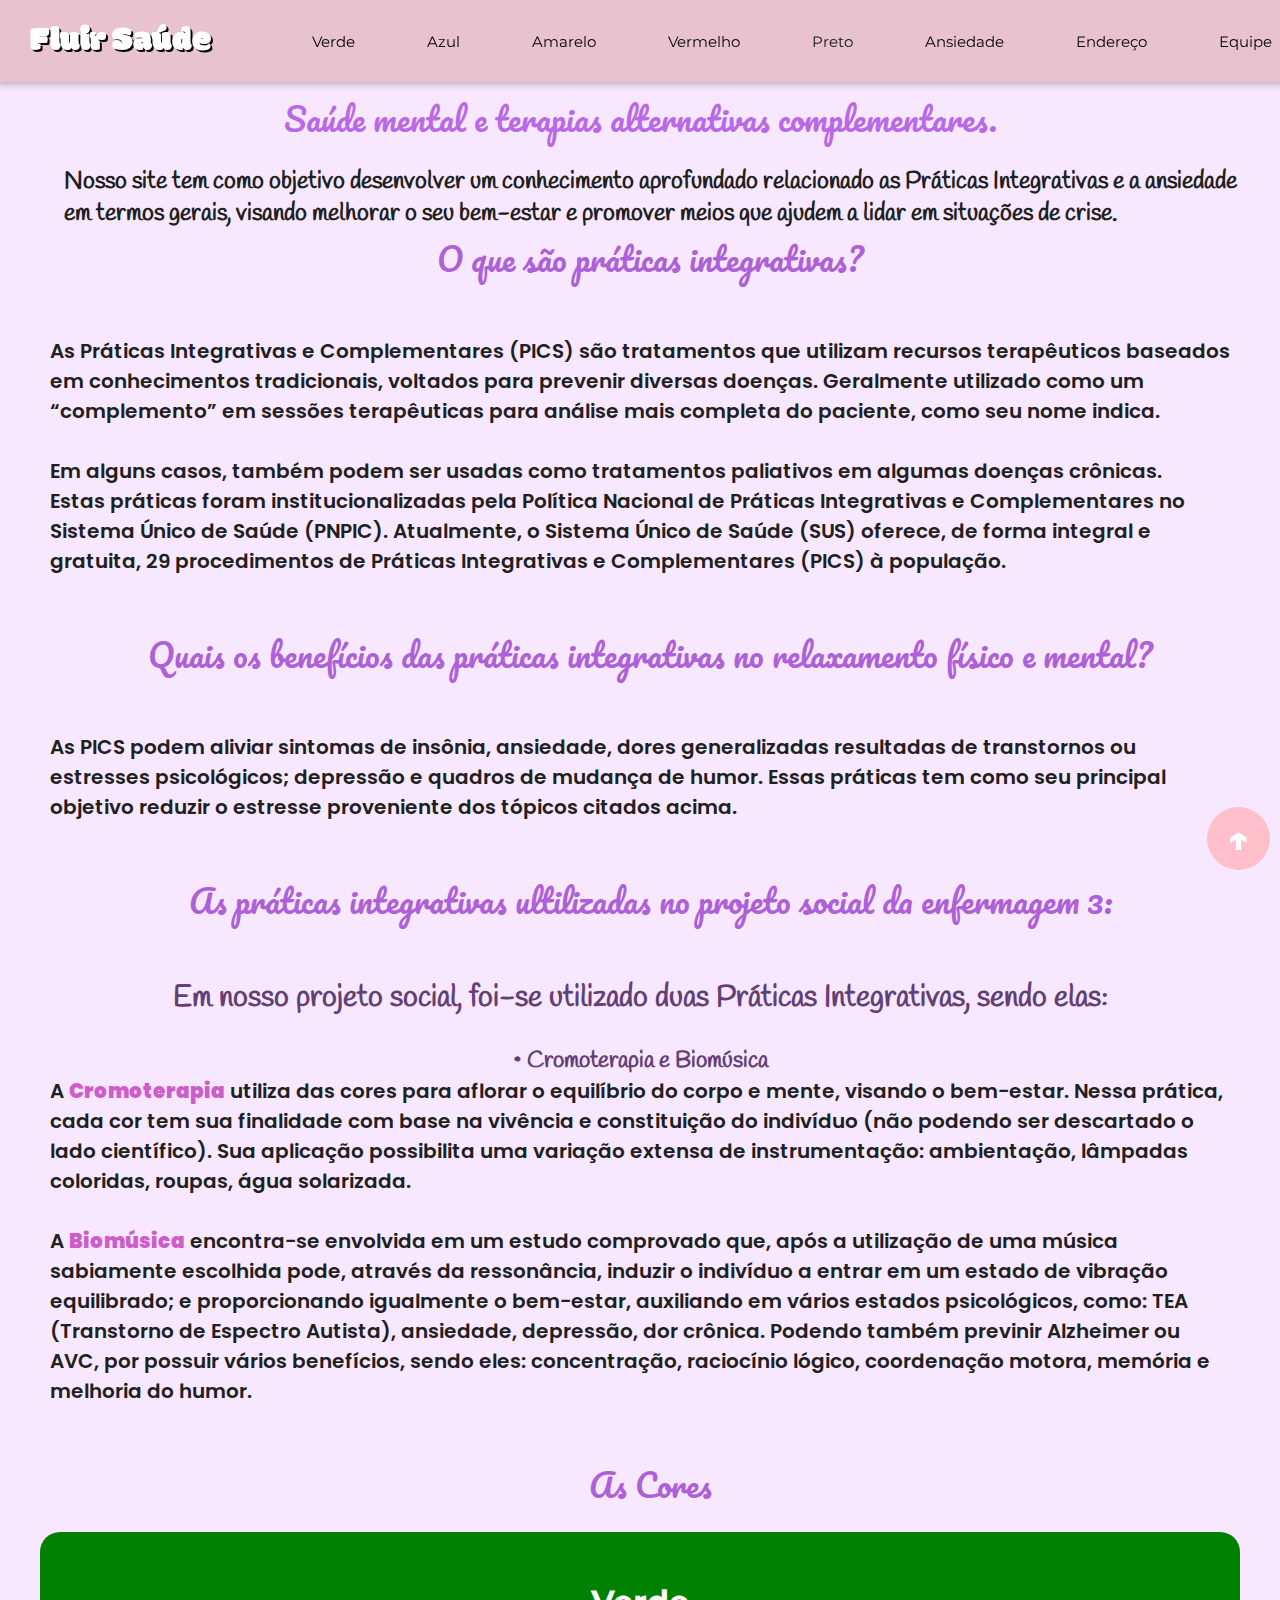
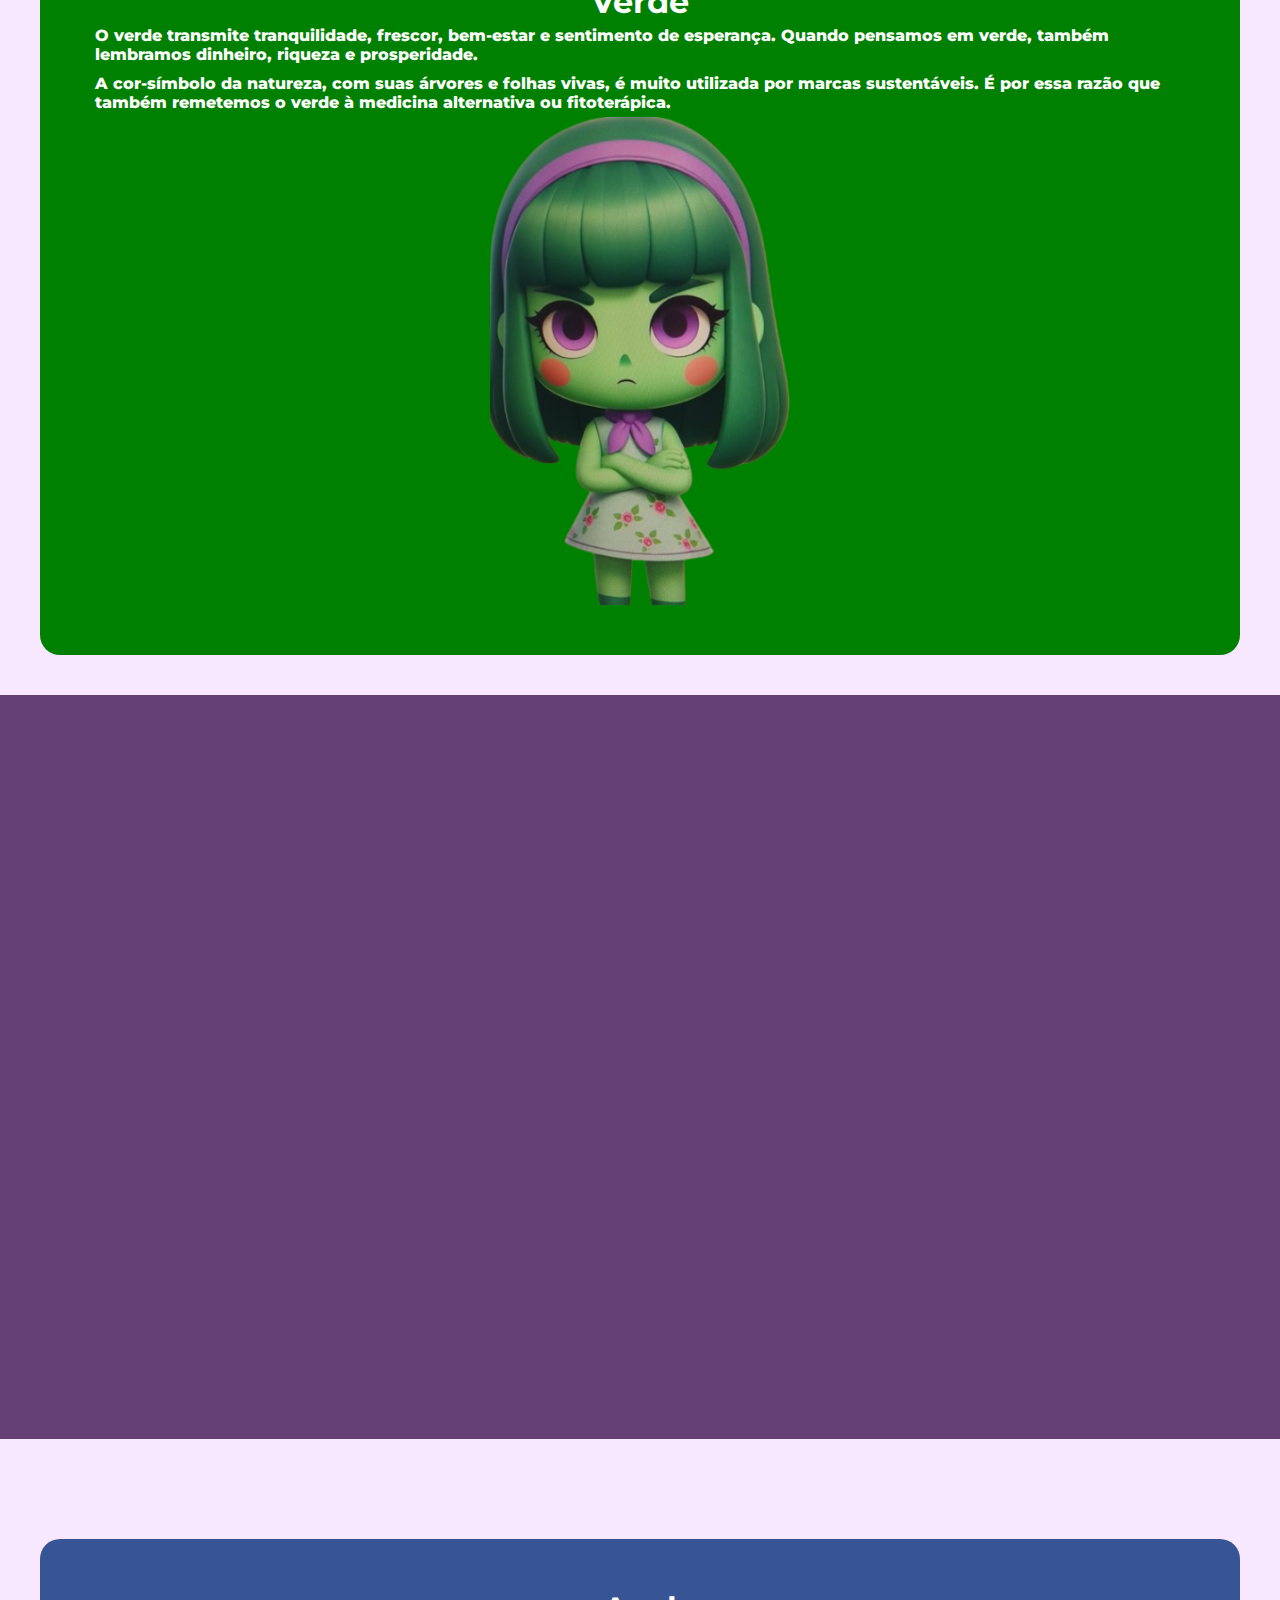
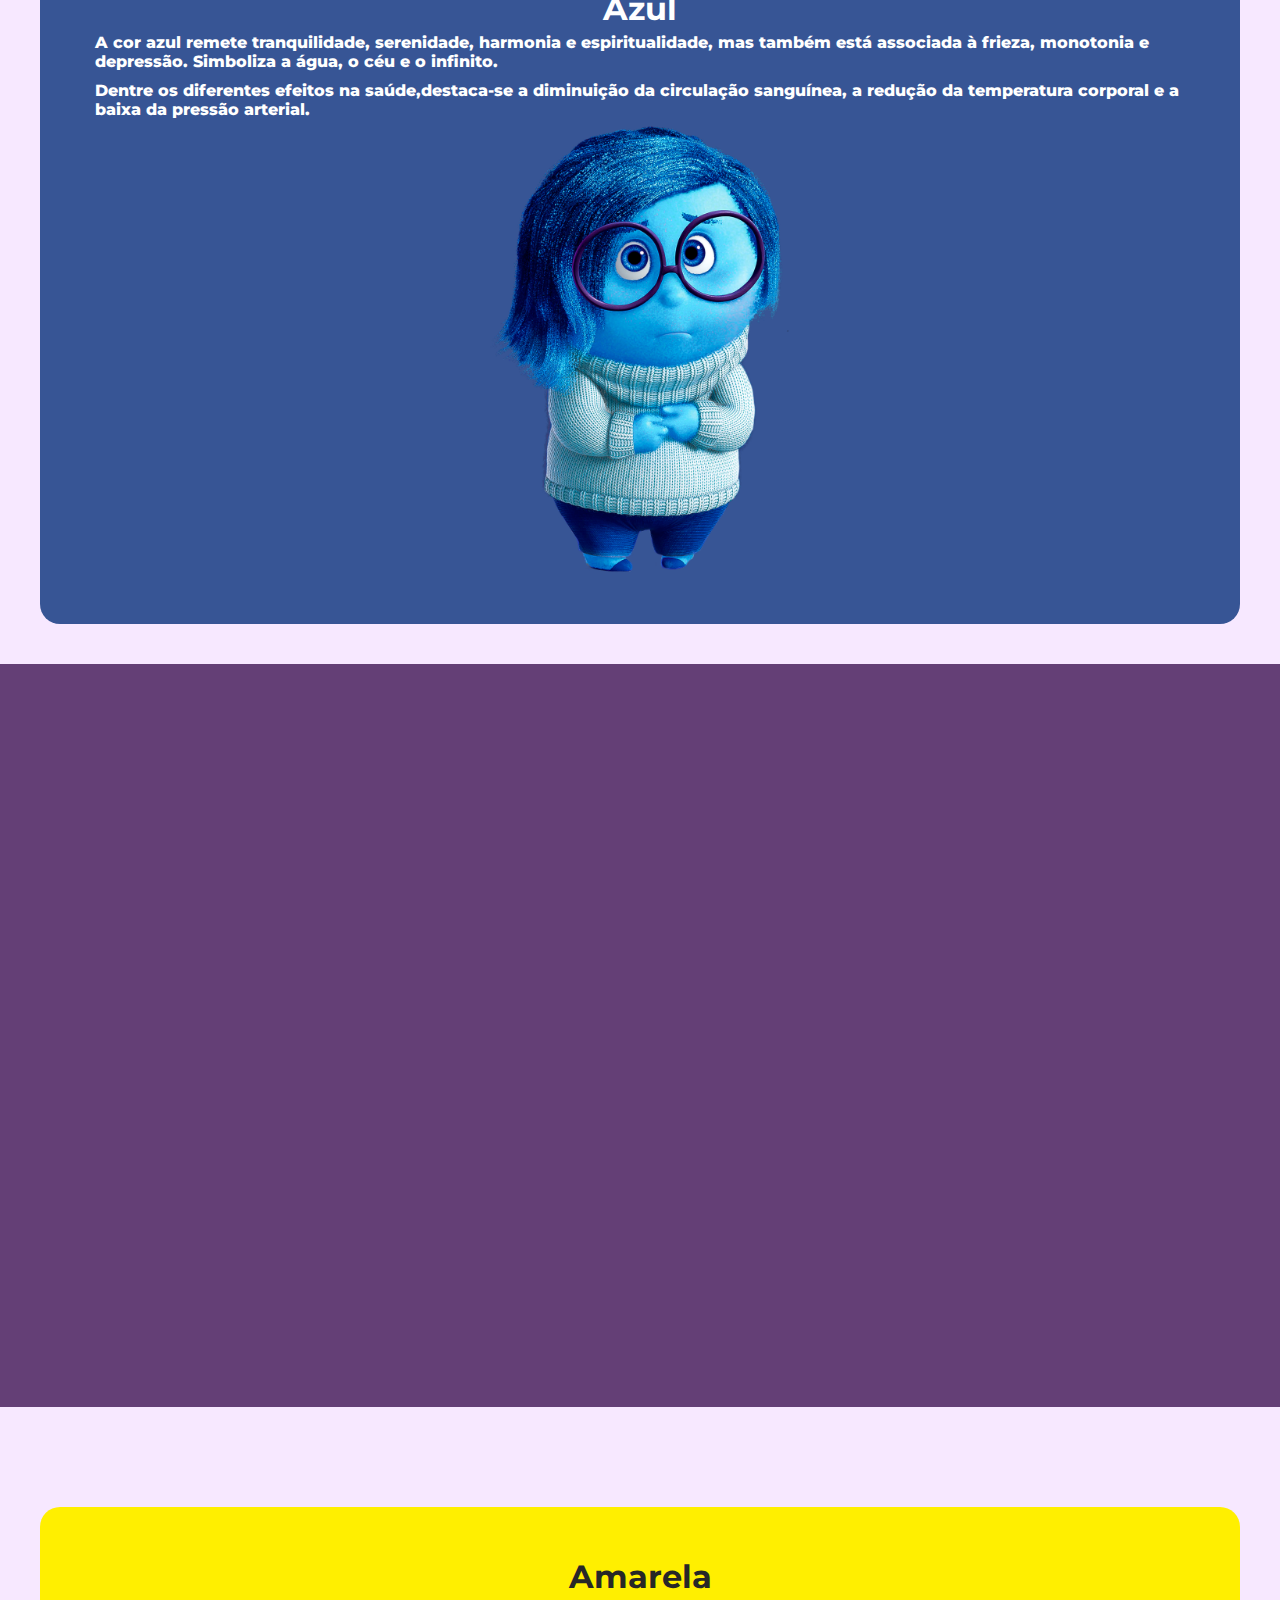
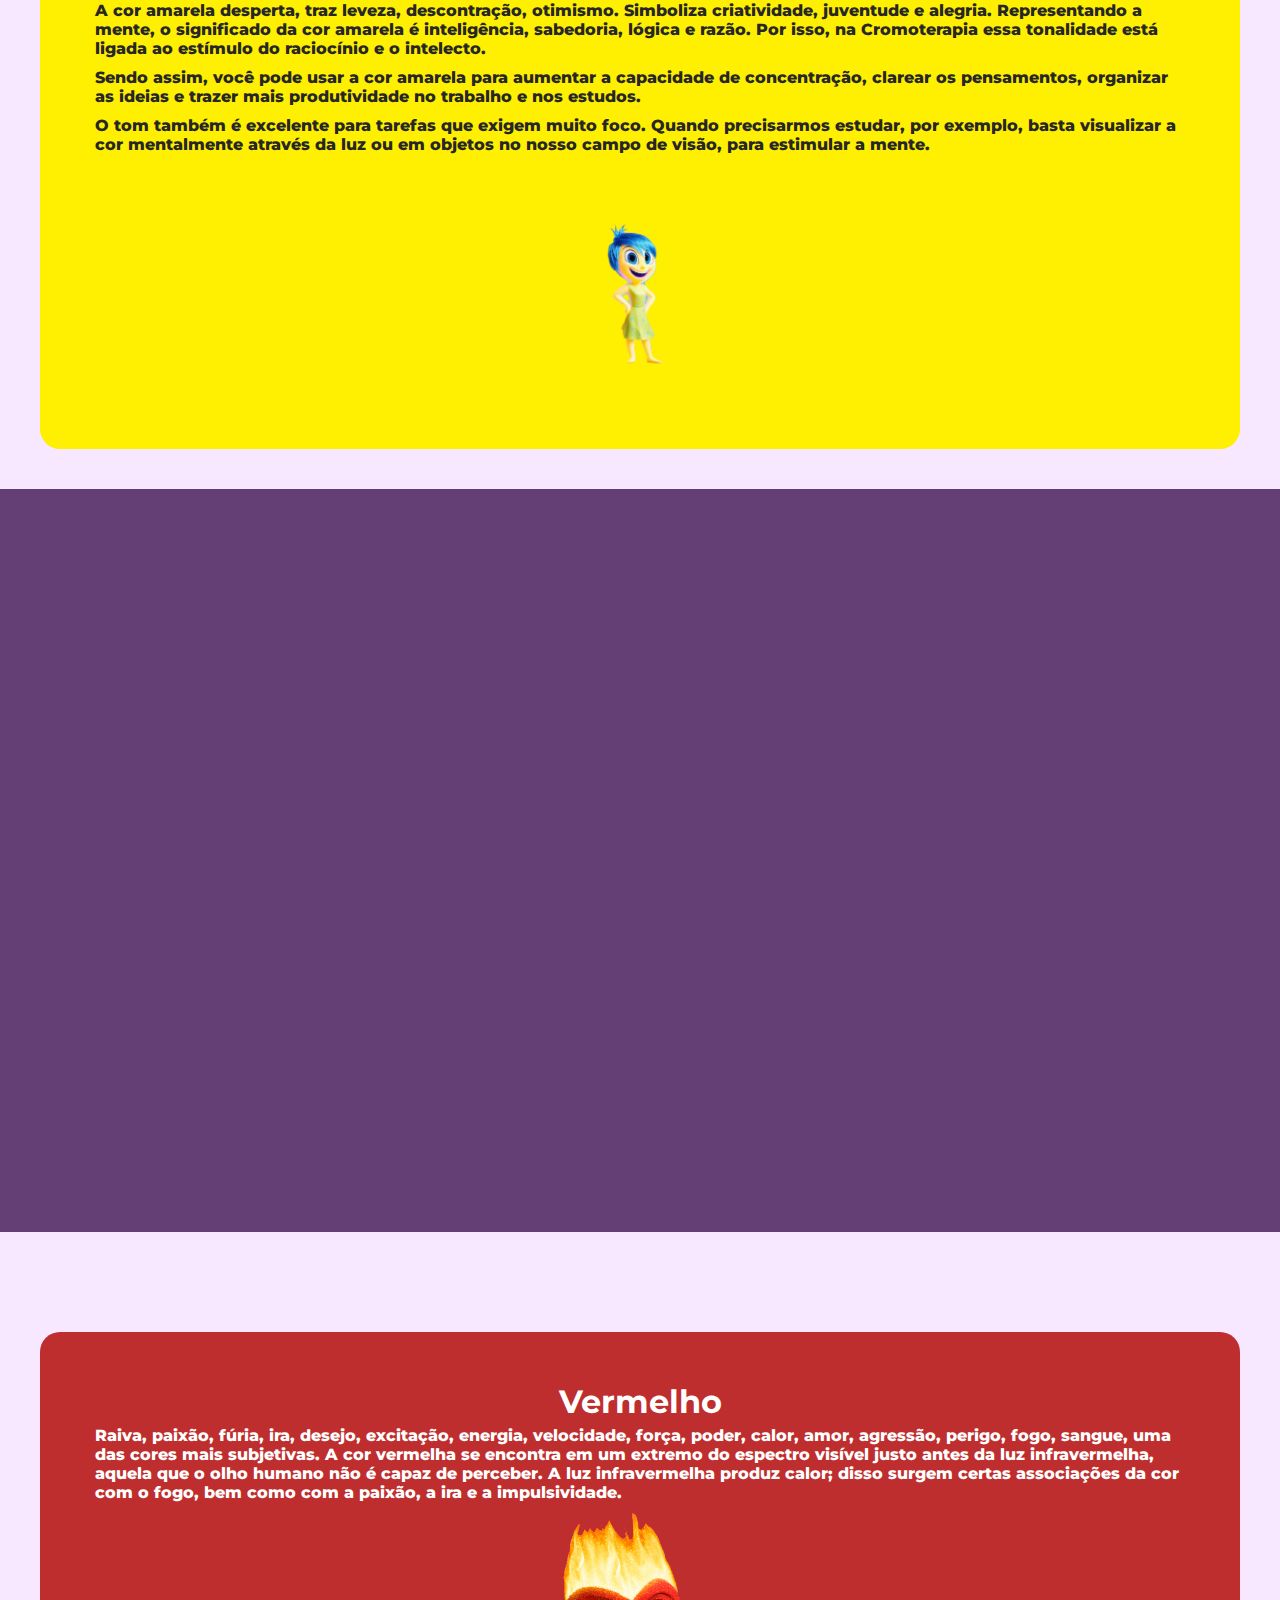
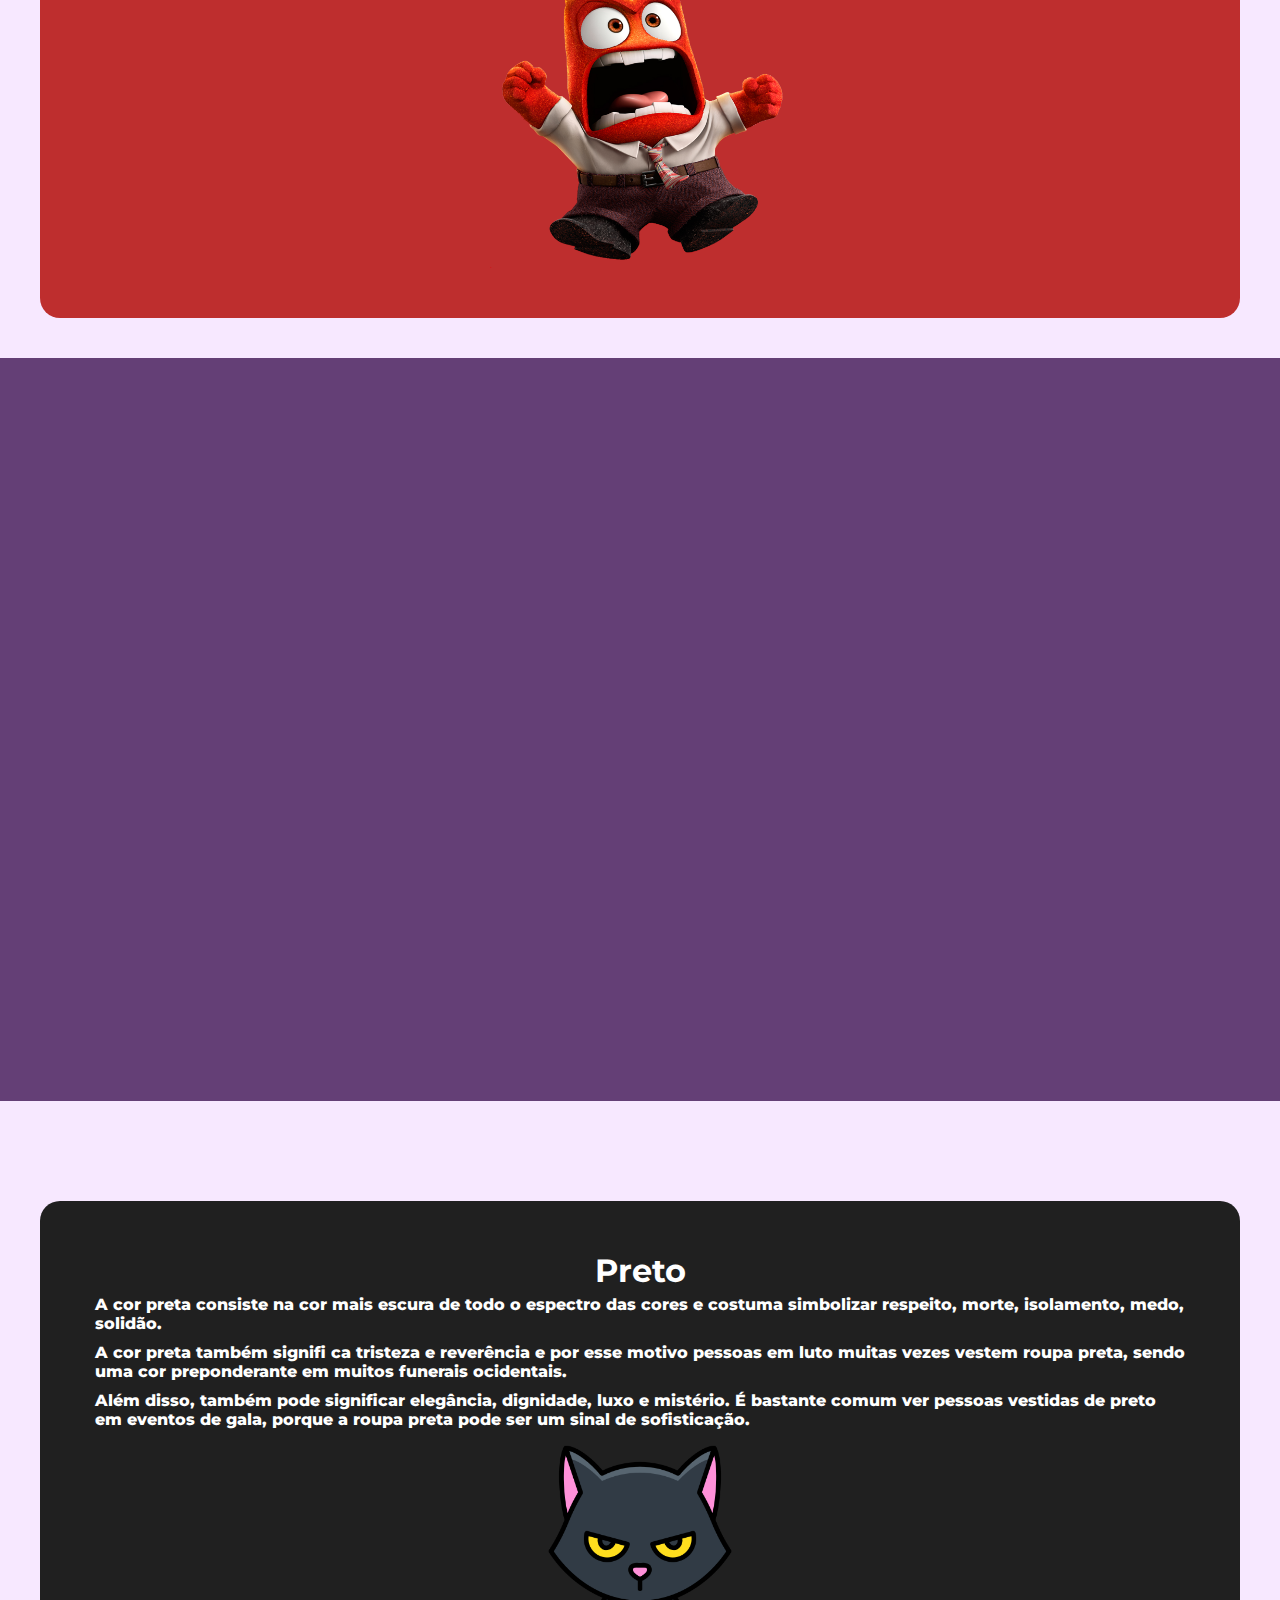
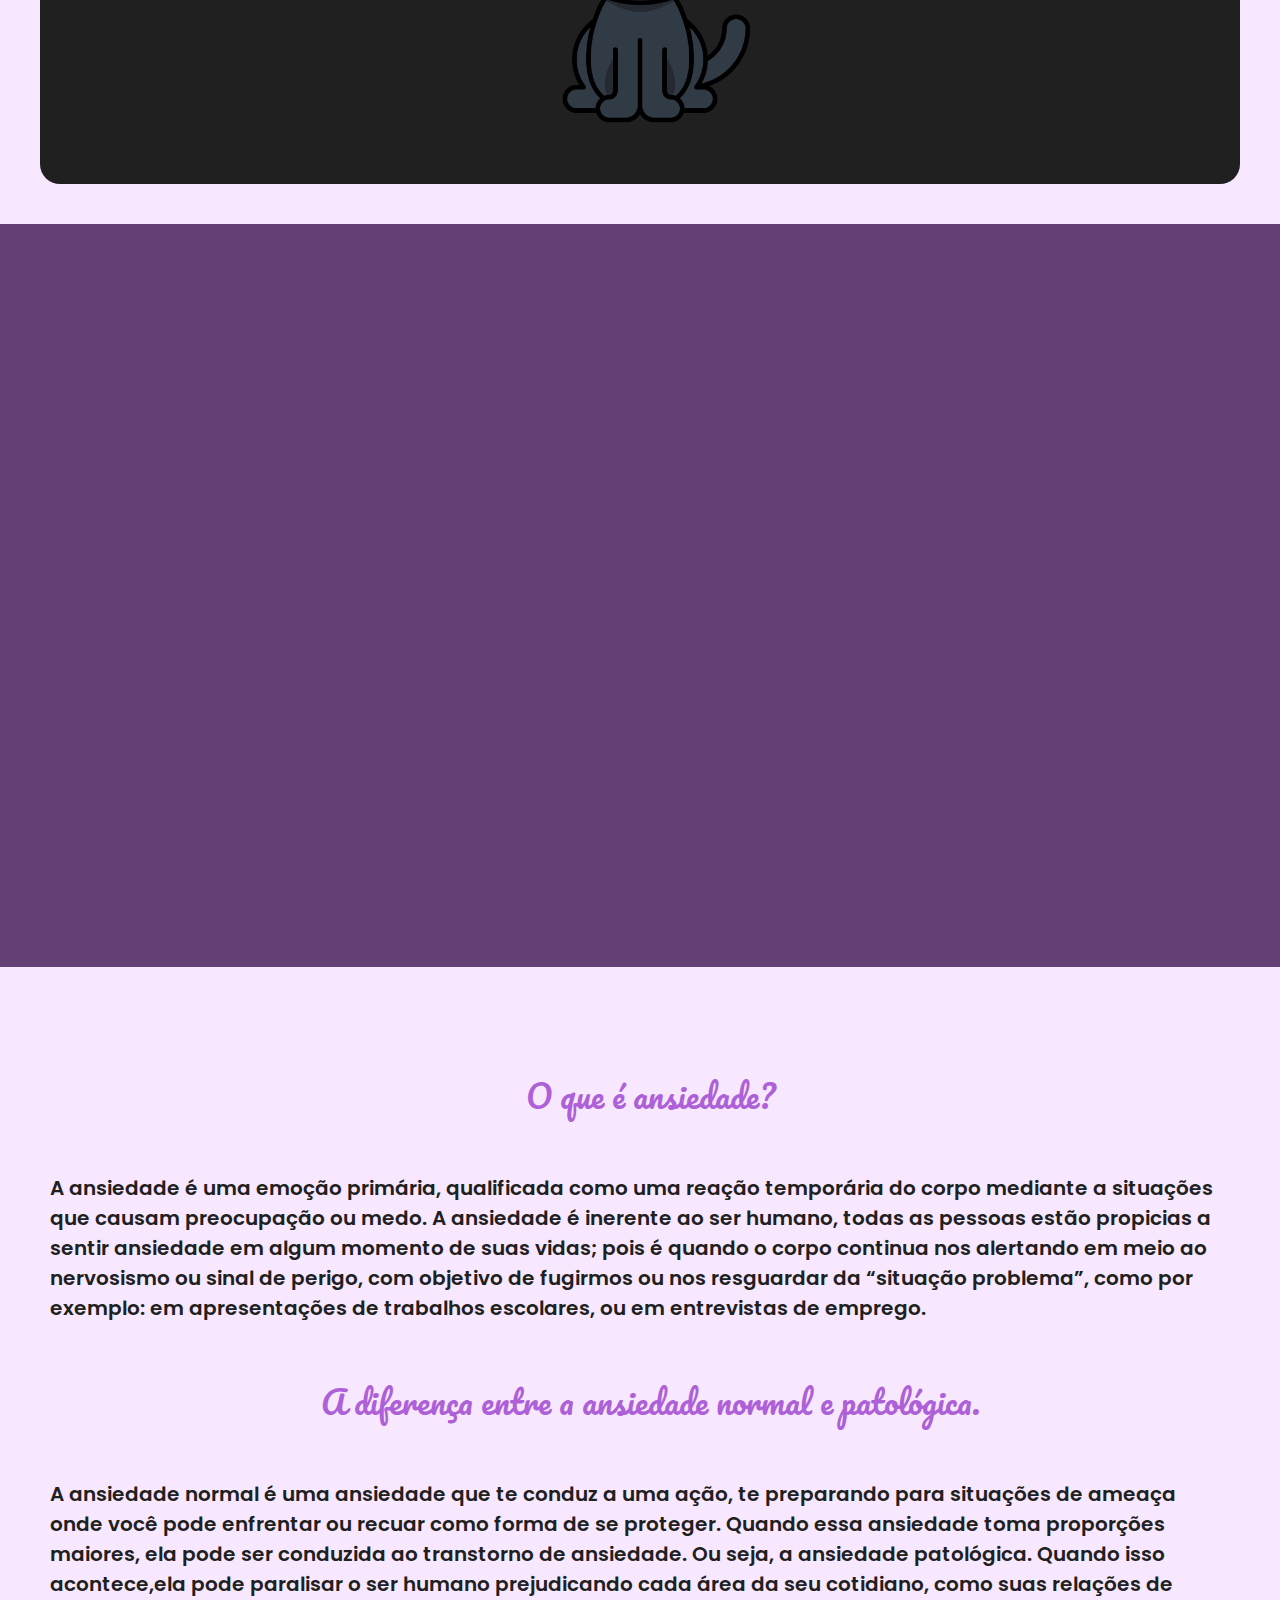
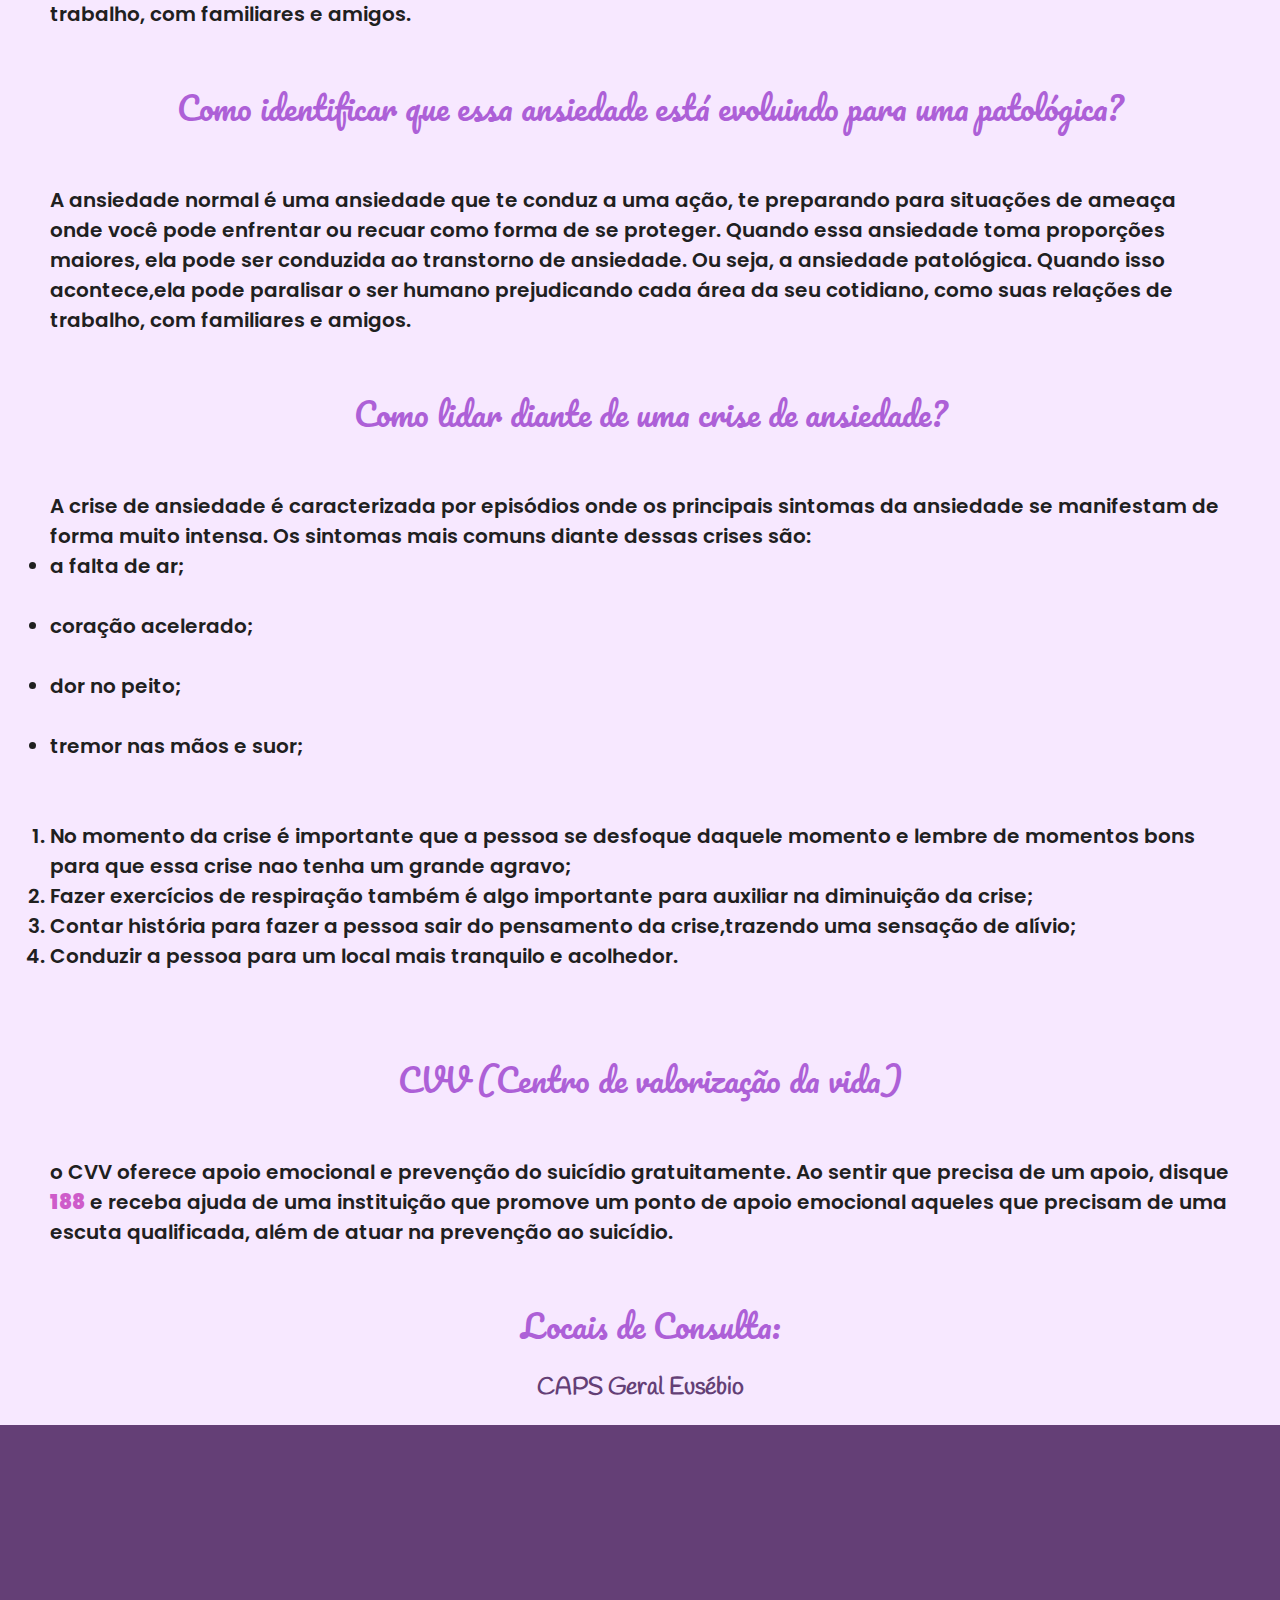
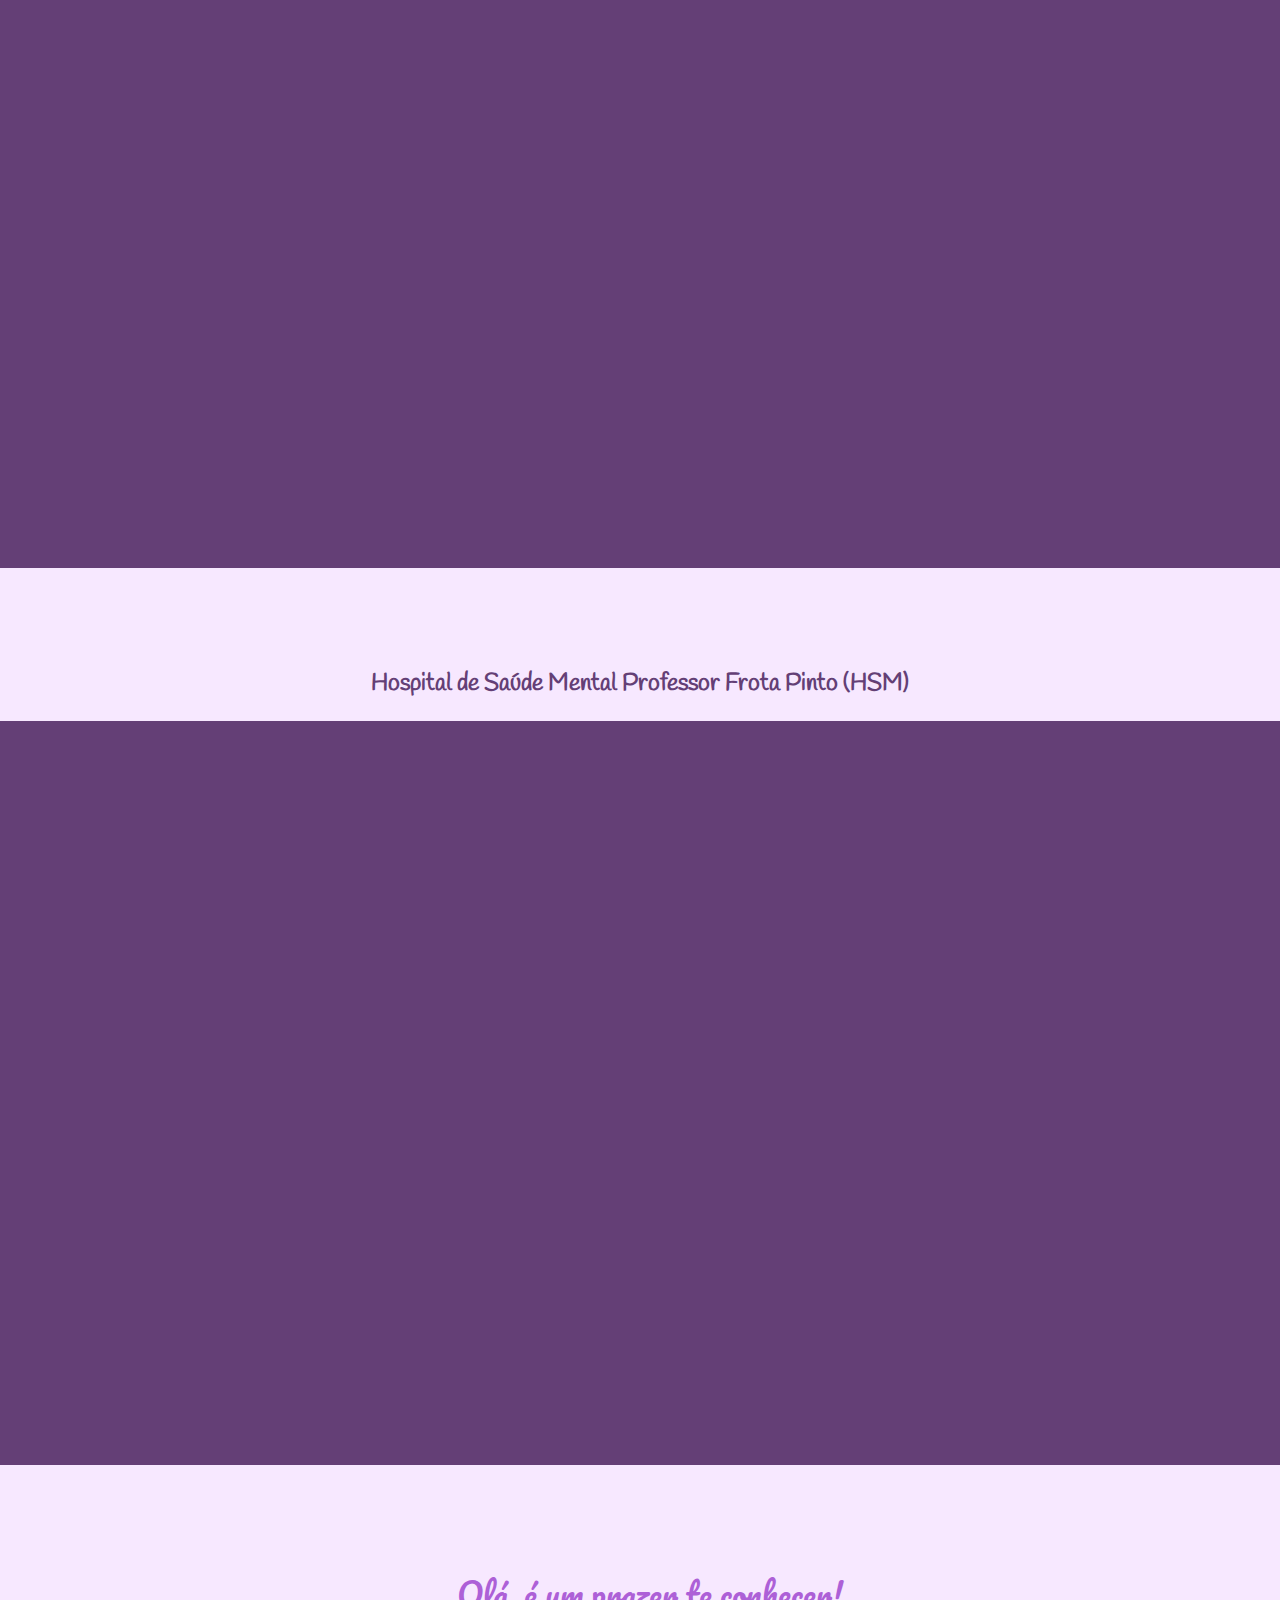
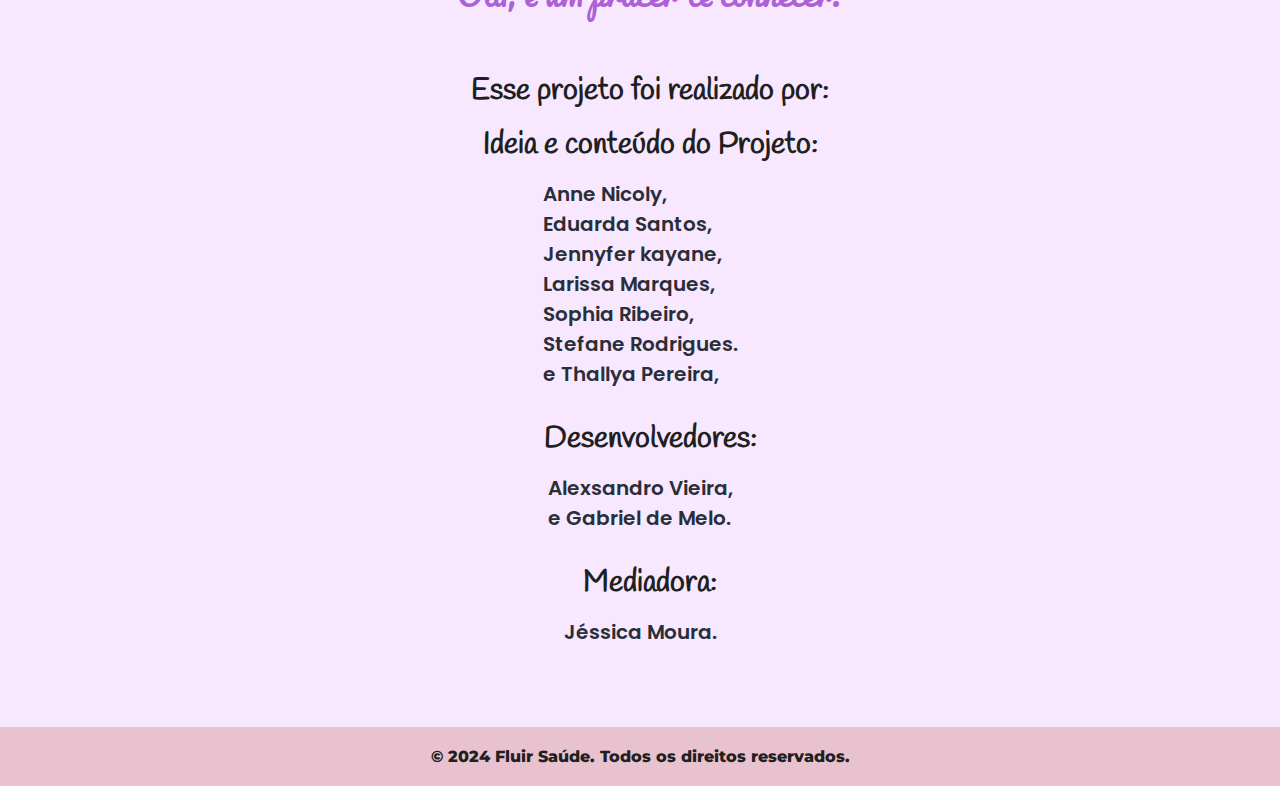
==== commit 94ffff3a: "Coloquei mais um iframe-map, e deletei 'equipe.html'" ====
--- a/index.html
+++ b/index.html
@@ -18,11 +18,14 @@
                 </div>
 
                 <ul class="nav-list">
-                    <li><a href="#local-verde" id="verde">Cores</a></li>
-                    <li><a href="#local-ansiedade" id="azul">Ansiedade</a></li>
-                    <li><a href="equipe.html" id="amarelo">Desenvolvedores</a></li>
+                    <li><a href="#local-verde" id="verde">Verde</a></li>
+                    <li><a href="#local-azul" id="azul">Azul</a></li>
+                    <li><a href="#local-amarela" id="amarelo">Amarelo</a></li>
                     <li><a href="#local-vermelho" id="vermelho">Vermelho</a></li>
                     <li><a href="#local-preto" id="preto">Preto</a></li>
+                    <li><a href="#local-ansiedade" class="nav_reg">Ansiedade</a></li>
+                    <li><a href="#local-maps" class="nav_reg">Endereço</a></li>
+                    <li><a href="#local-devs" class="nav_reg">Equipe</a></li>
                 </ul>
             </nav>
             <a href="#" id="topo">&#8593</a>
@@ -165,22 +168,49 @@
         <section class="section-2">
             <p>o CVV oferece apoio emocional e prevenção do suicídio gratuitamente. Ao sentir que precisa de um apoio, disque <strong class="destaque">188</strong> e receba ajuda de uma instituição que promove um ponto de apoio emocional aqueles que precisam de uma escuta qualificada, além de atuar na prevenção ao suicídio.</p>
         </section>
-        
-        <h1 class="title">Olá, é um prazer te conhecer!</h1>
-        <section class="section-2">
-            <section class="section-h2">
-                <h2>Nosso grupo é composto por sete integrantes:</h2> <br><br>
-            </section>
-            <p id="integrantes">Sophia Ribeiro, <br>
-                Anne Nicoly, <br>
+
+        <h1 class="title">Locais de Consulta:</h1> <br>
+        <div class="section-h2-h3">
+            <h2 id="local-maps">CAPS Geral Eusébio</h2> <br>
+        </div>
+        <div class="video-cor">
+            <iframe src="https://www.google.com/maps/embed?pb=!1m18!1m12!1m3!1d63693.56298252495!2d-38.5053779117743!3d-3.842855397562994!2m3!1f0!2f0!3f0!3m2!1i1024!2i768!4f13.1!3m3!1m2!1s0x7c75b4426b705b5%3A0x2f05220cca21f8e!2sCAPS%20GERAL%20Eus%C3%A9bio!5e0!3m2!1spt-BR!2sbr!4v1722103511753!5m2!1spt-BR!2sbr" width="600" height="450" style="border:0;" allowfullscreen="" loading="lazy" referrerpolicy="no-referrer-when-downgrade" ></iframe>
+        </div>
+            <div class="section-h2-h3">
+                <h2>Hospital de Saúde Mental Professor Frota Pinto (HSM)</h2> <br>
+            </div>
+        </div>
+        <div class="video-cor">
+            <iframe src="https://www.google.com/maps/embed?pb=!1m18!1m12!1m3!1d3980.945622009042!2d-38.48625472526618!3d-3.821813096151995!2m3!1f0!2f0!3f0!3m2!1i1024!2i768!4f13.1!3m3!1m2!1s0x7c74558cbf72a2d%3A0xd9c76f373a6de761!2sHospital%20de%20Sa%C3%BAde%20Mental%20Professor%20Frota%20Pinto%20-%20HSM!5e0!3m2!1spt-BR!2sbr!4v1722107133127!5m2!1spt-BR!2sbr" width="600" height="450" style="border:0;" allowfullscreen="" loading="lazy" referrerpolicy="no-referrer-when-downgrade"></iframe>
+        </div>
+        
+        <h1 class="title" id="local-devs">Olá, é um prazer te conhecer!</h1>
+        <section class="section-2">
+            <section class="section-h2">
+                <h2>Esse projeto foi realizado por:</h2> <br><br>
+            </section>
+            <section class="section-h2">
+                <h2>Ideia e conteúdo do Projeto:</h2> <br><br>
+            </section>
+            <p id="integrantes">Anne Nicoly,<br>
+                Eduarda Santos, <br>
                 Jennyfer kayane, <br>
                 Larissa Marques, <br>
-                Thallya Pereira, <br>
-                Eduarda Santos <br>
-                e Stefane Rodrigues.</p> <br>
-        </section>
-
-        <iframe  src="https://www.google.com/maps/embed?pb=!1m18!1m12!1m3!1d1183.5223195294393!2d-38.49893489846409!3d-3.83620358879263!2m3!1f0!2f0!3f0!3m2!1i1024!2i768!4f13.1!3m3!1m2!1s0x7c7501db0d6533f%3A0x9d1cc166e15842cd!2sRua%20Ang%C3%A9lica%20Gurgel%2C%20362%20-%20Messejana%2C%20Fortaleza%20-%20CE%2C%2060871-030!5e0!3m2!1spt-BR!2sbr!4v1720397070701!5m2!1spt-BR!2sbr" width="600" height="450" style="border:0;" allowfullscreen="" loading="lazy" referrerpolicy="no-referrer-when-downgrade"></iframe>
+                Sophia Ribeiro, <br>
+                Stefane Rodrigues. <br>
+                e Thallya Pereira,</p> <br>
+            <section class="section-h2">
+                <h2>Desenvolvedores:</h2> <br><br>
+            </section>
+            <p id="integrantes">Alexsandro Vieira, <br>
+                e Gabriel de Melo.</p> <br>
+            <section class="section-h2">
+                <h2>Mediadora:</h2> <br><br>
+            </section>
+            <p id="integrantes">Jéssica Moura.</p> <br>
+            
+        </section>
+
 
         <script src="assets/scripts/mobile-navbar.js"></script>
     </main>
--- a/assets/styles/style.css
+++ b/assets/styles/style.css
@@ -61,6 +61,7 @@
     min-width: 300px;
     max-width: 1000px;
     display: flex;
+    font-size: 15px;
 }
 
 .mobile-menu {
@@ -159,7 +160,7 @@
 
 .nav-list a {
     text-decoration: none;
-    color: #FFF8FB;
+    /* color: #FFF8FB; */
     padding: 10px;
     border-radius: 14px;
     /* background-color: #FFF8FB; */
@@ -223,6 +224,19 @@
     transition: 0.7s all;
     border-radius: 7px;
 }
+
+.nav_reg {
+    color: rgb(0, 0, 0);
+}
+
+.nav_reg:hover {
+    background-color: #FFF8FB;
+    color: rgb(19, 19, 19);
+    transition: 0.7s all;
+    border-radius: 7px;
+}
+
+
 
 #topo {
     text-decoration: none;
@@ -375,7 +389,7 @@
     width: 90%;
     min-width: 100px;
     max-width: 7000px;
-    height: 90%;
+    height: 80%;
 }
 
 #container-azul {
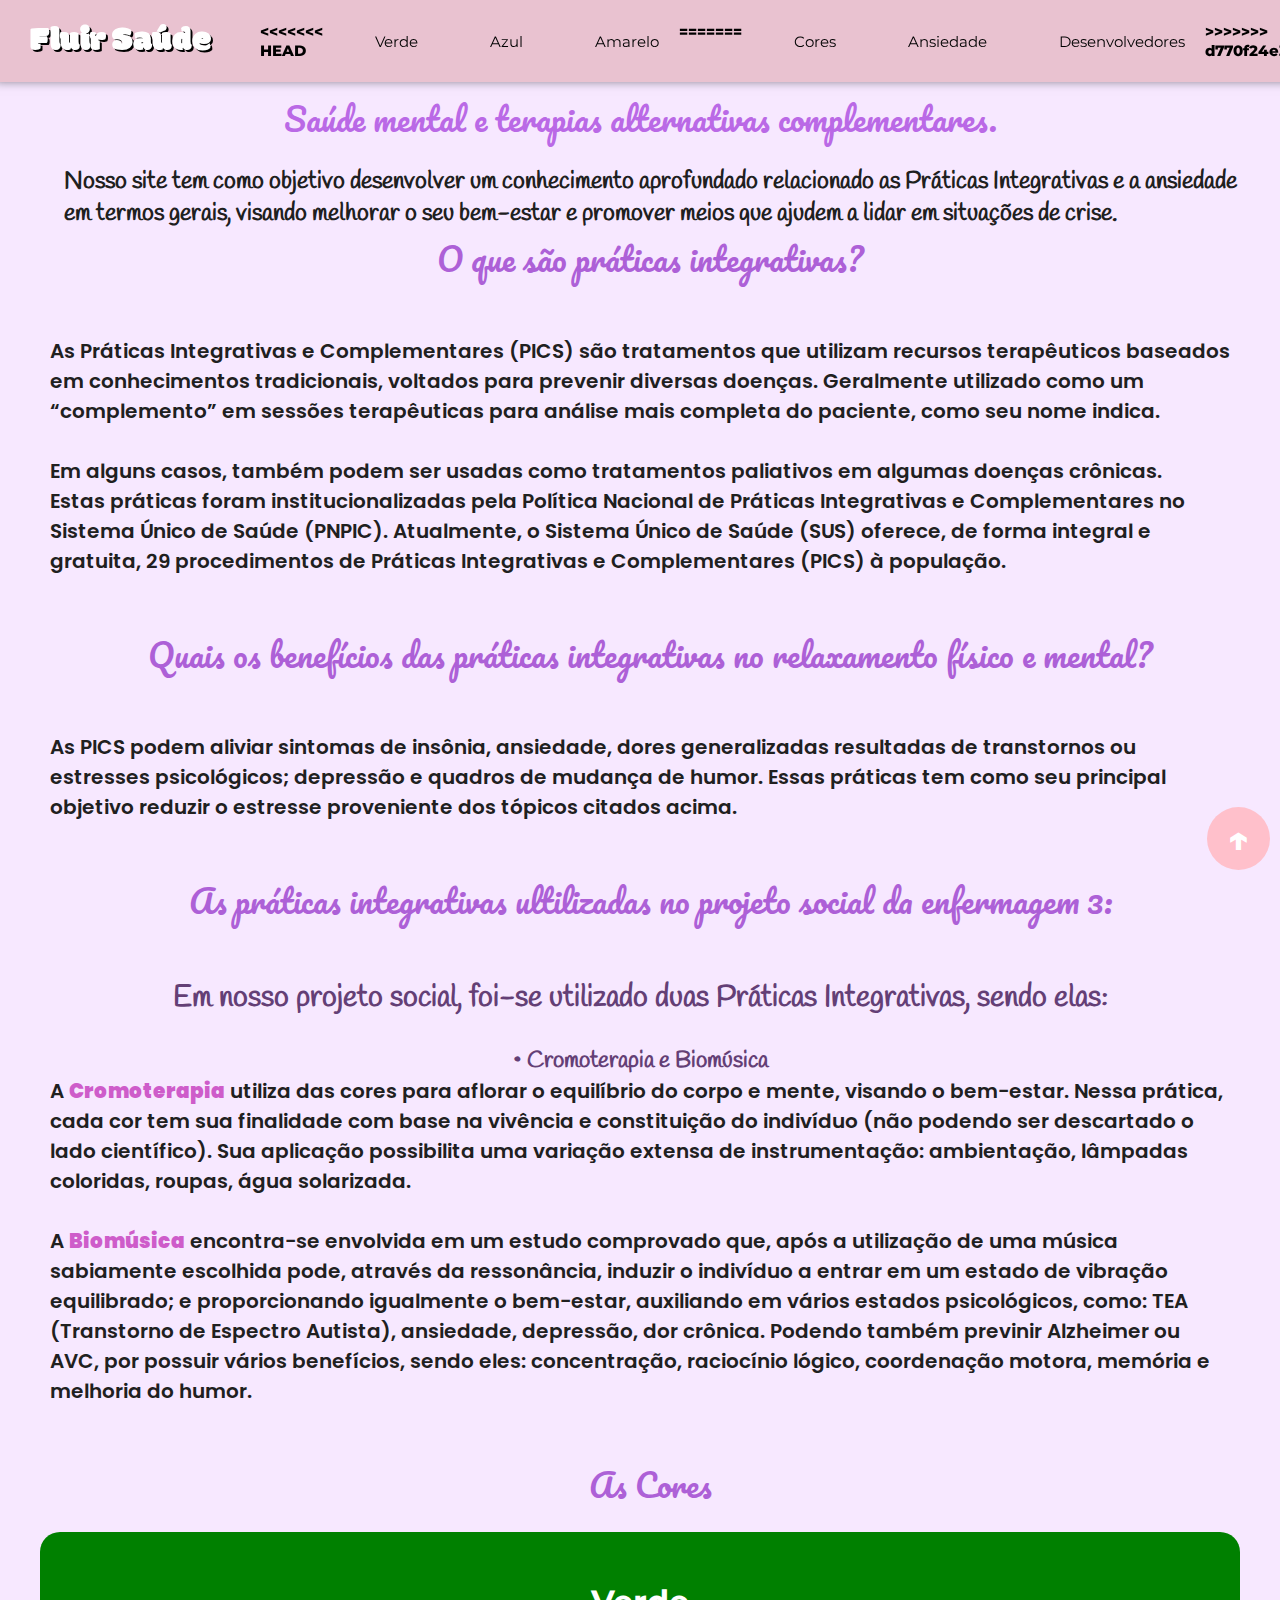
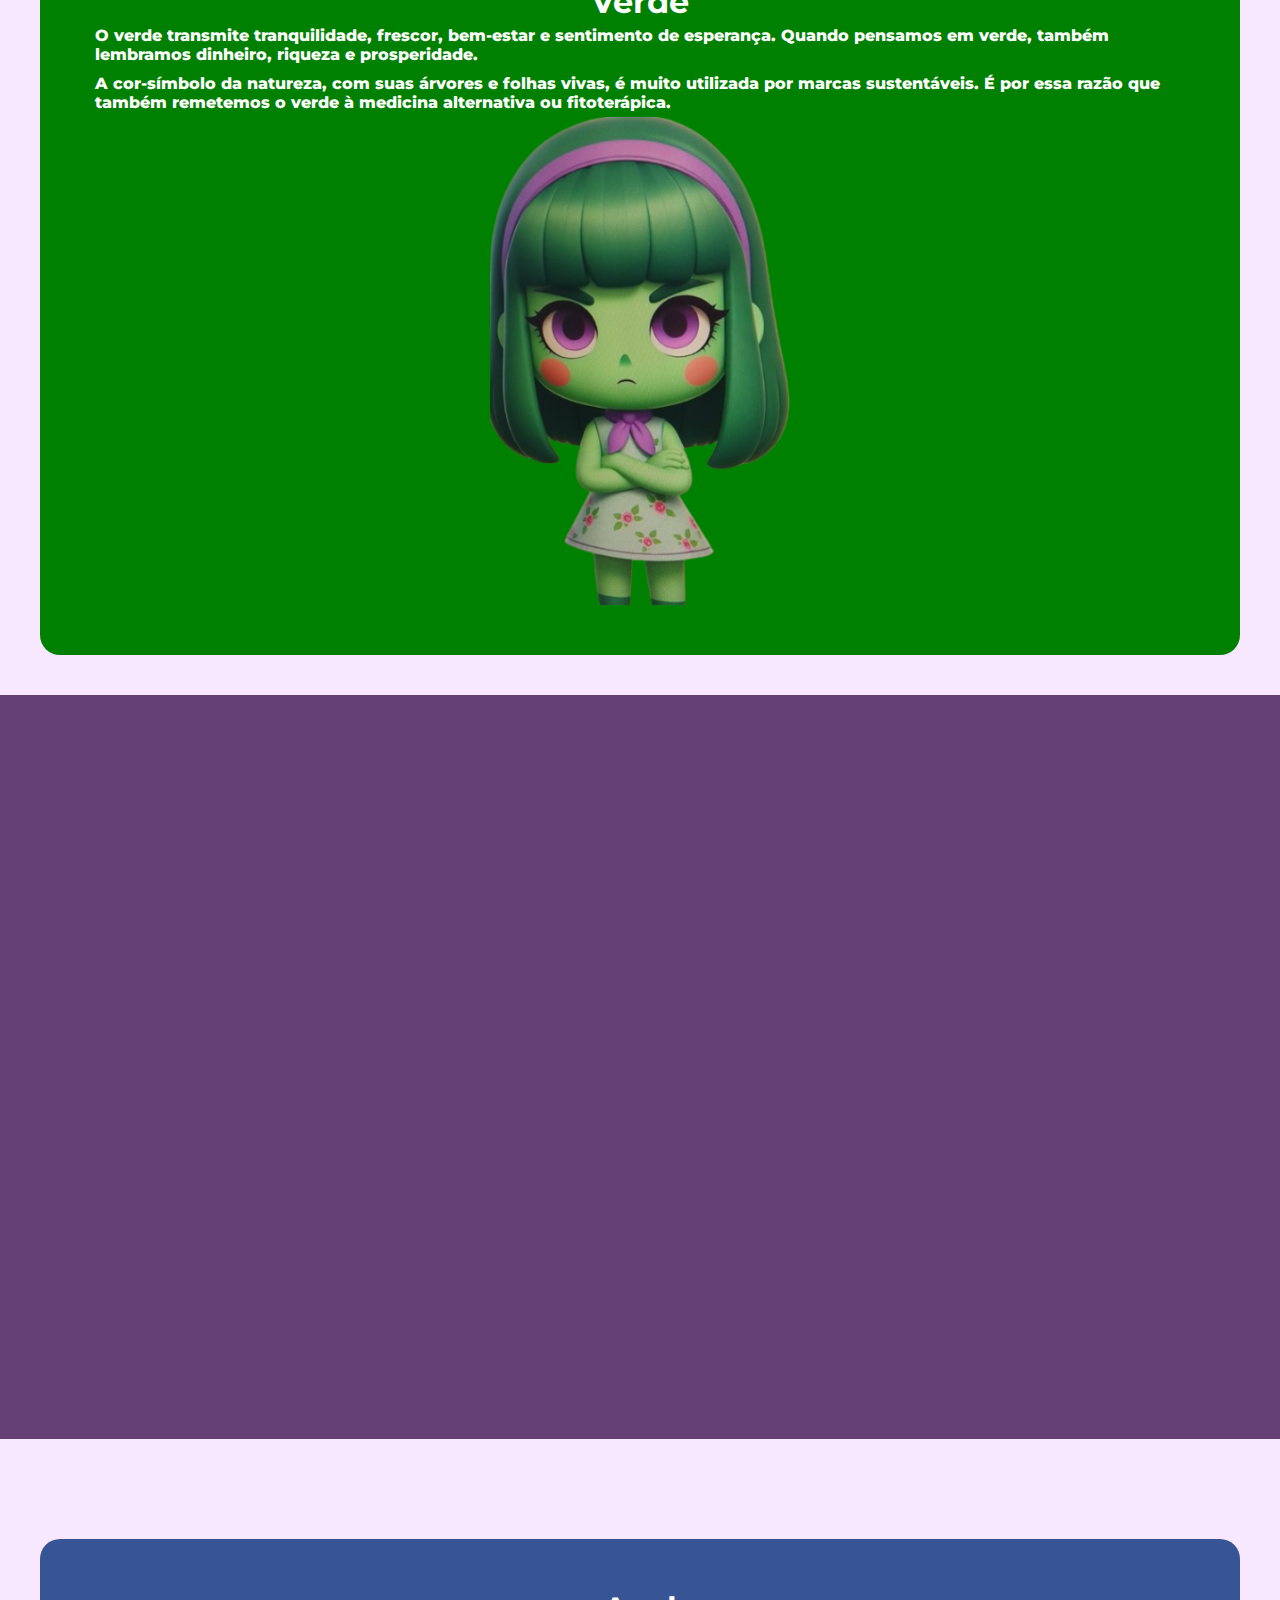
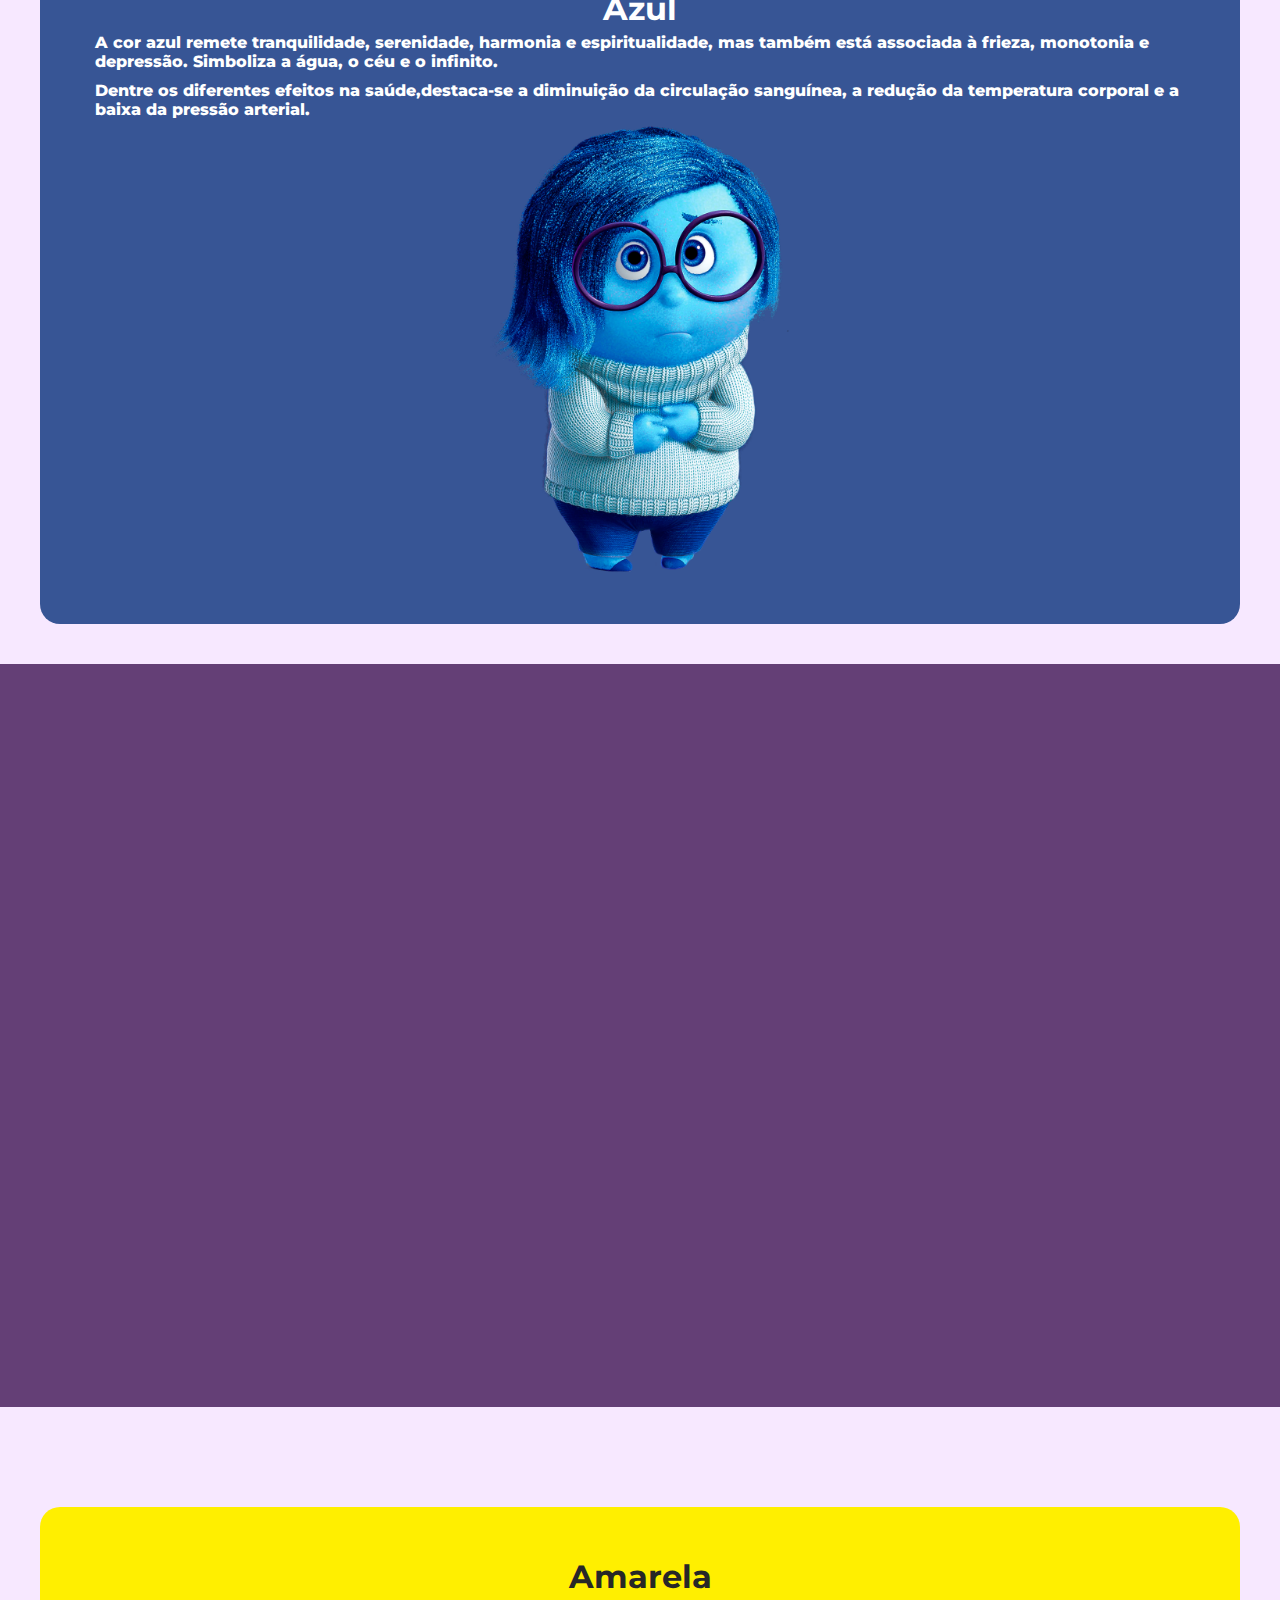
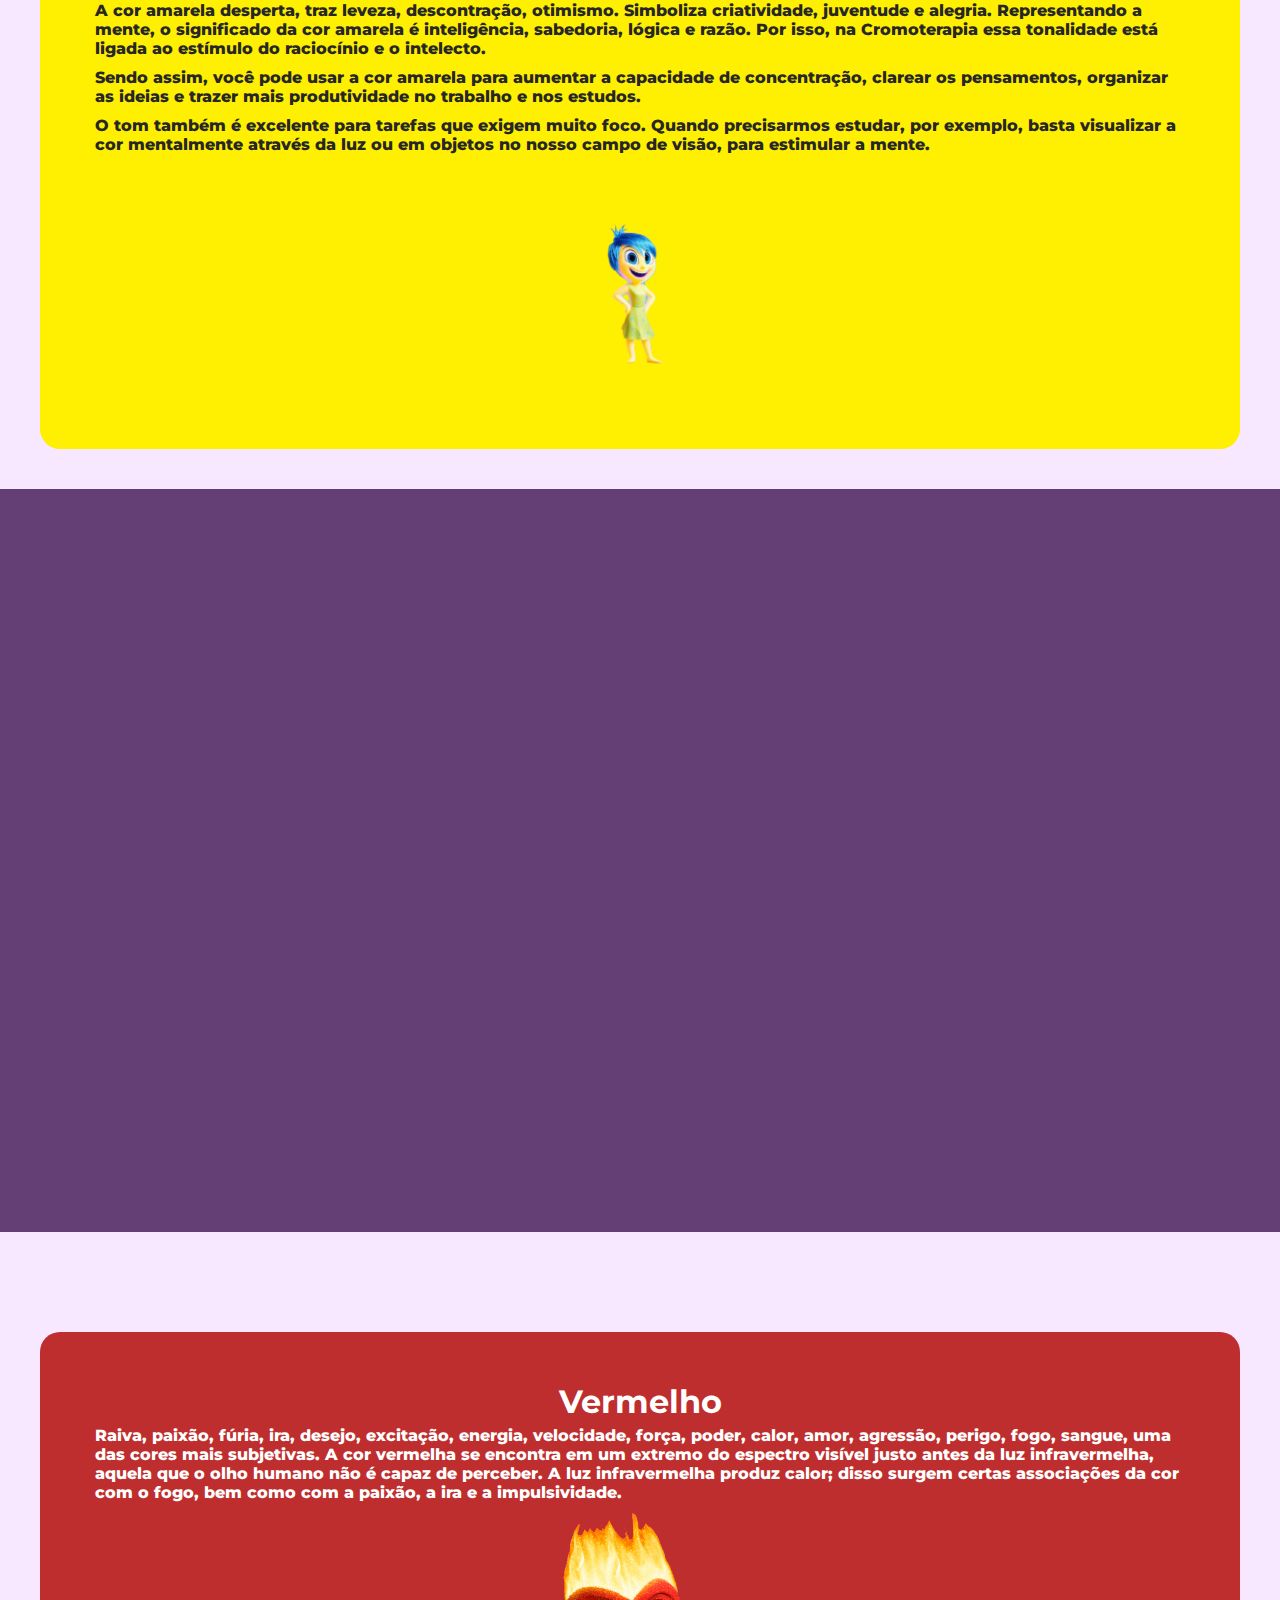
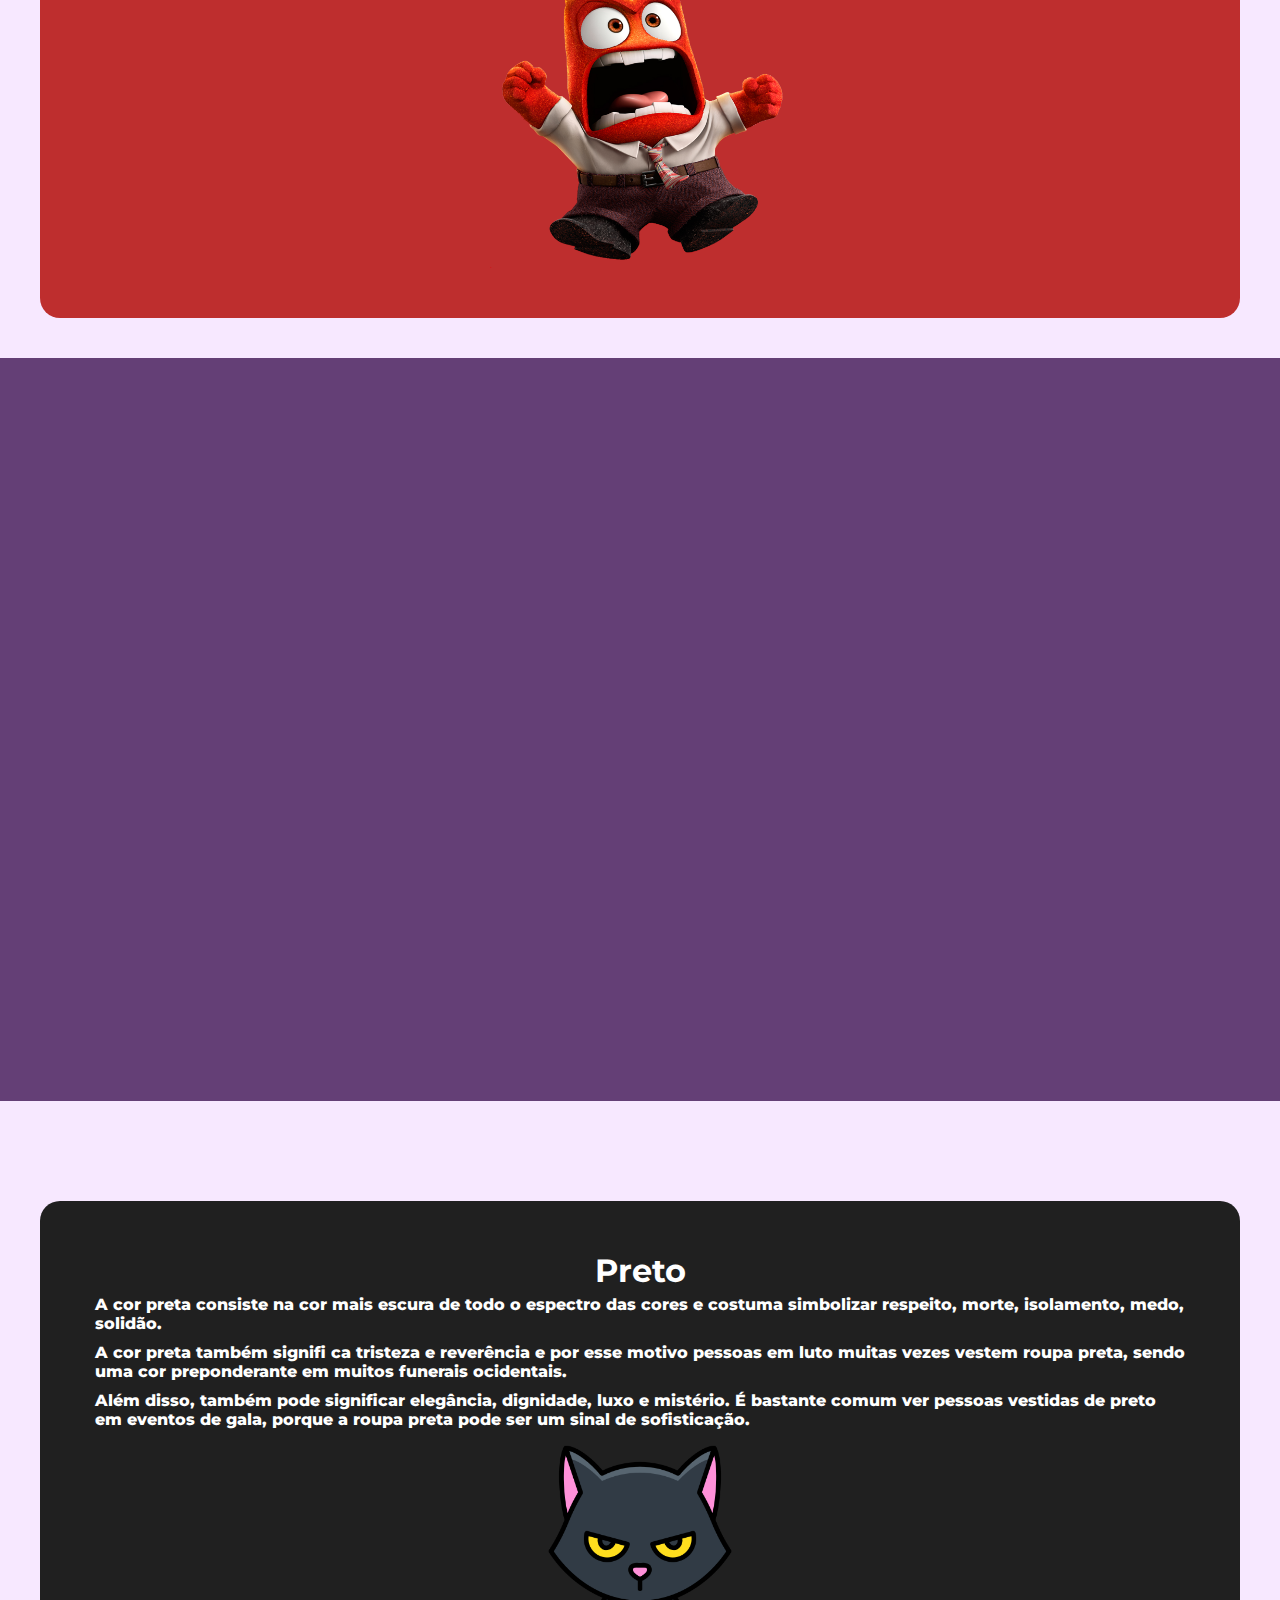
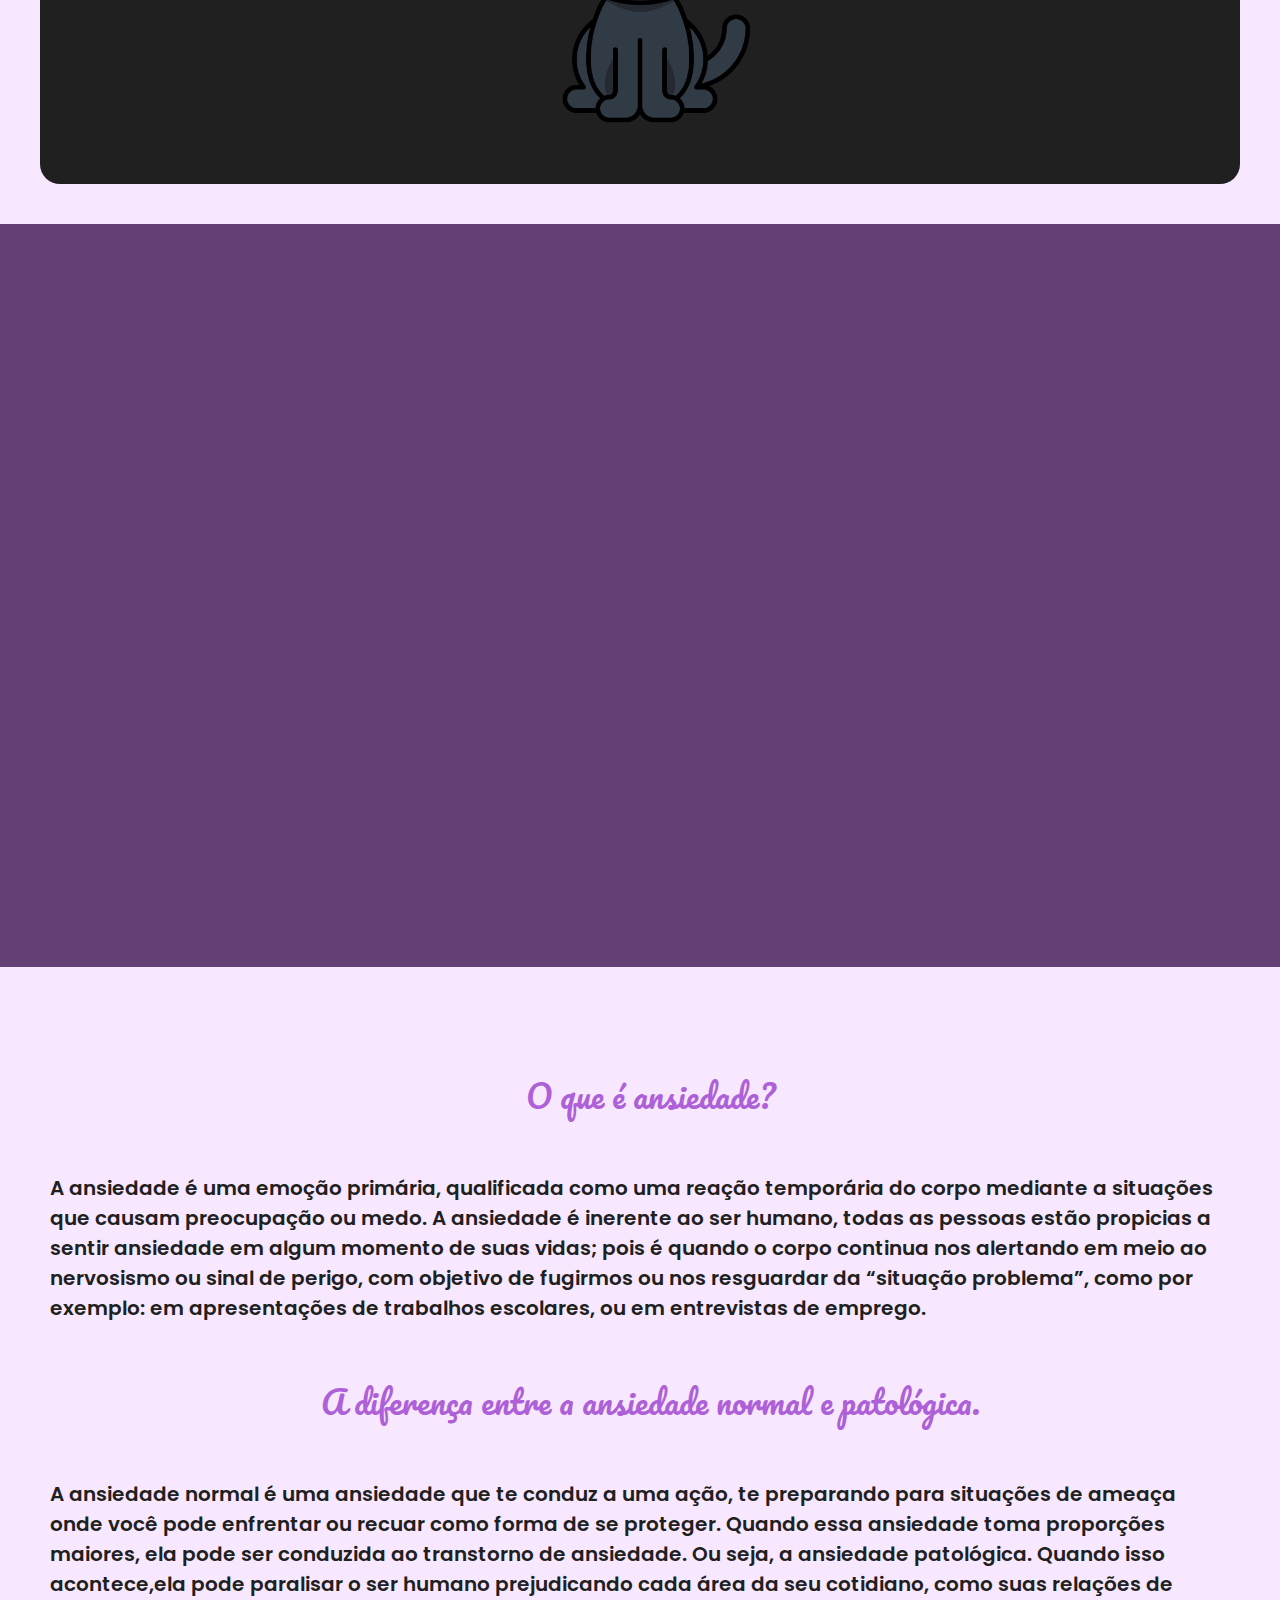
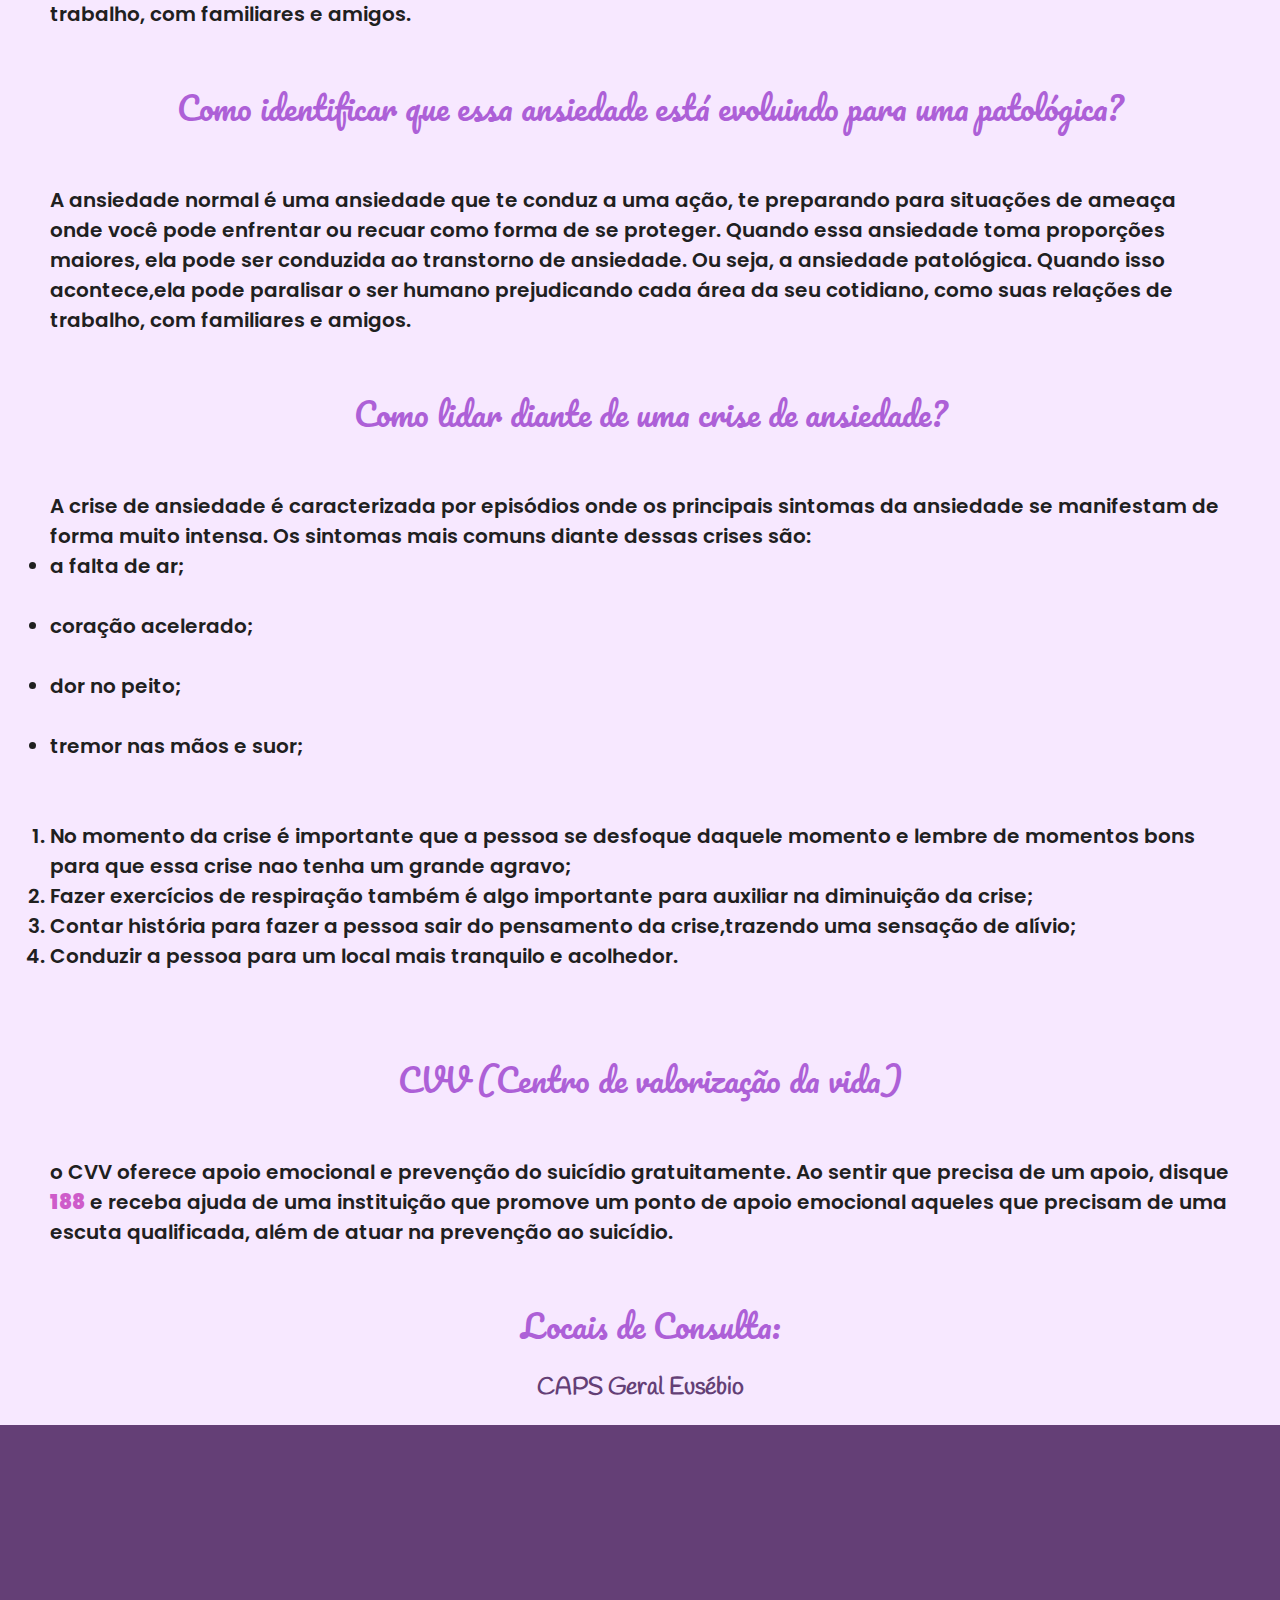
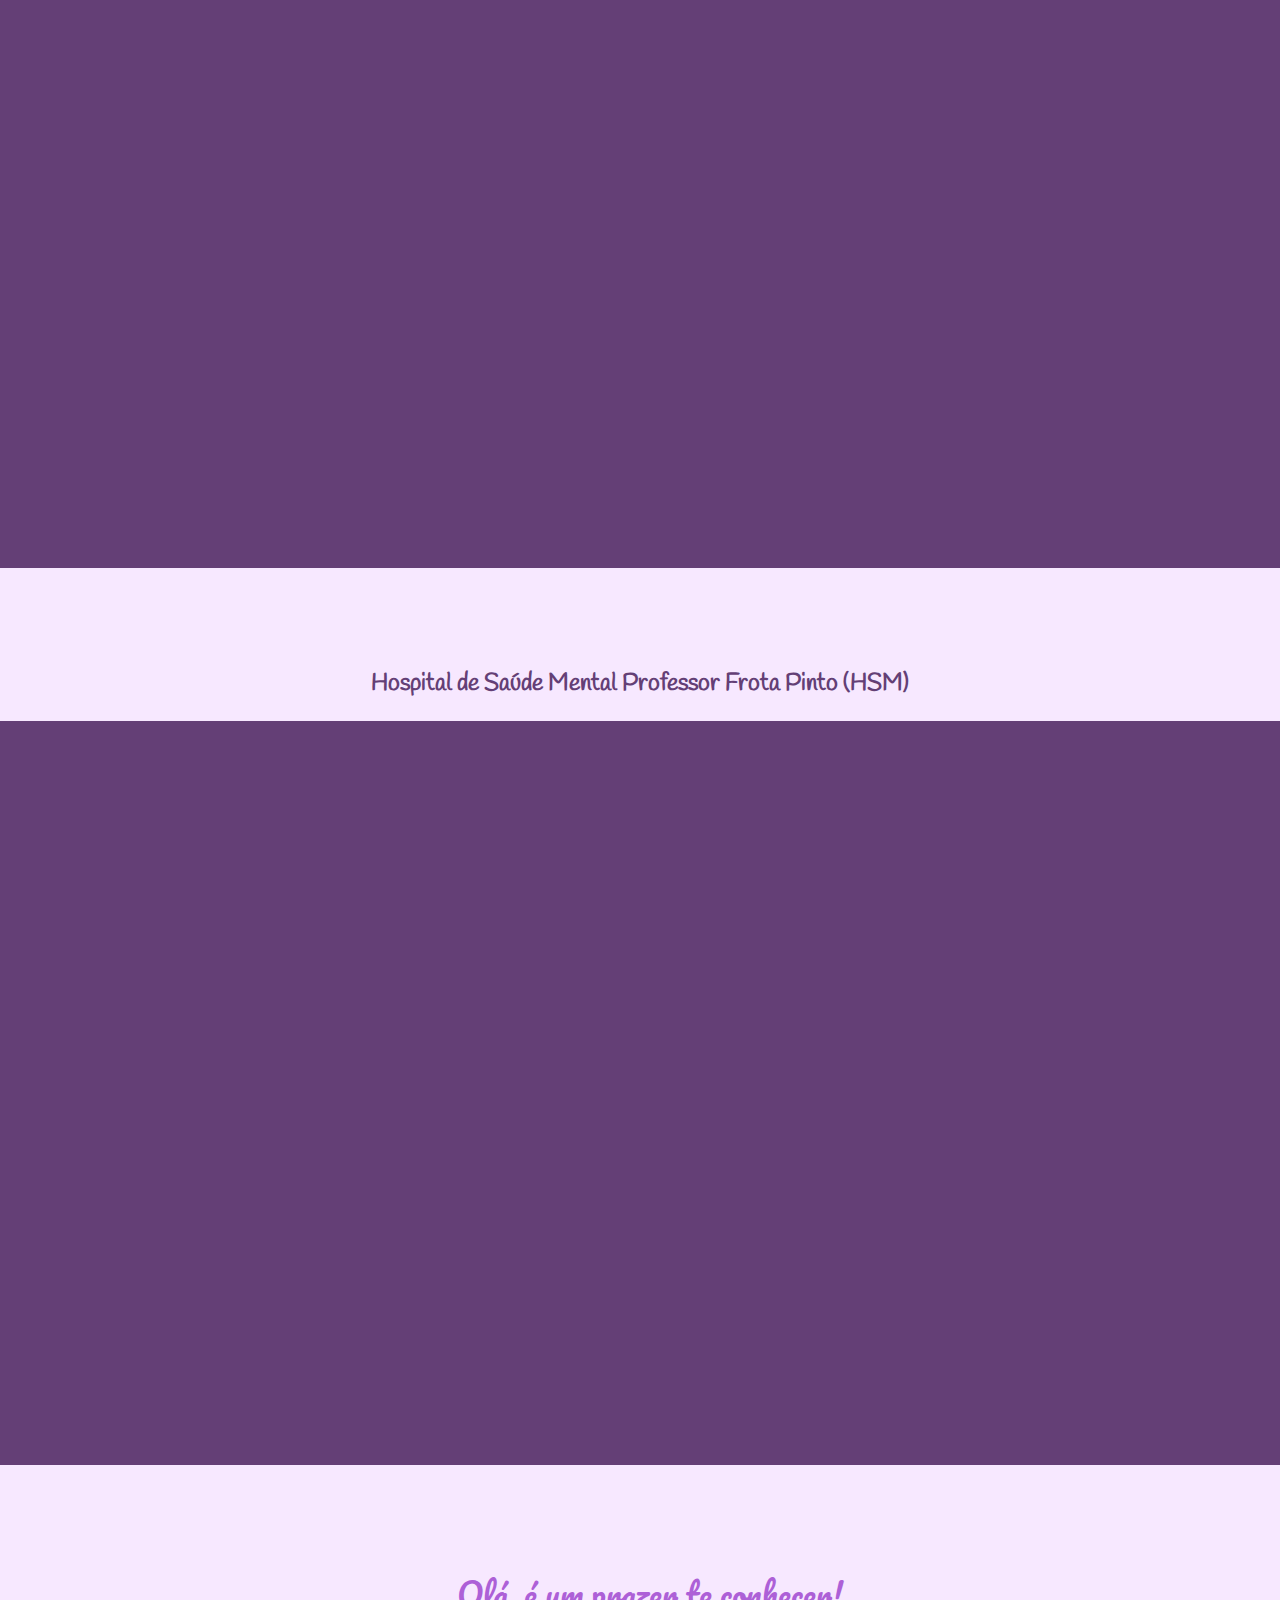
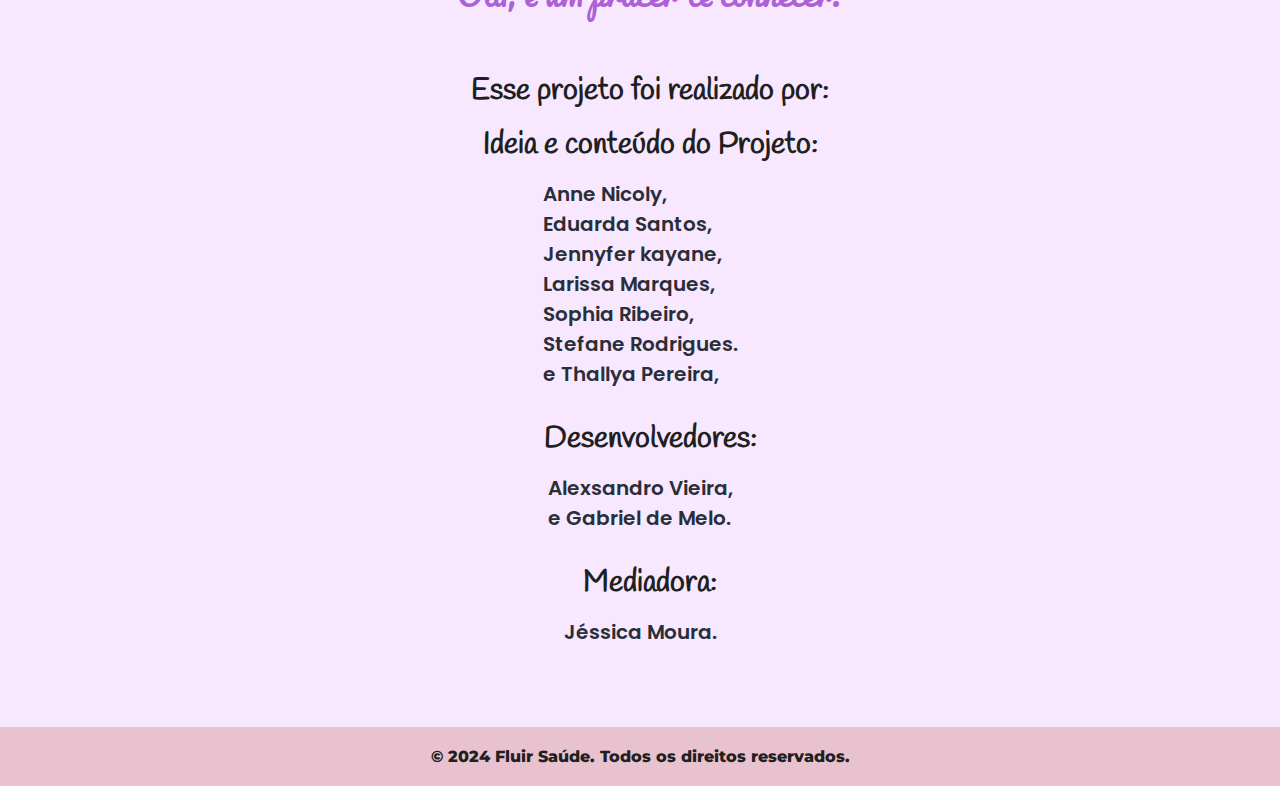
==== commit 4e352e45: "teste, erro no push" ====
--- a/index.html
+++ b/index.html
@@ -18,9 +18,15 @@
                 </div>
 
                 <ul class="nav-list">
+<<<<<<< HEAD
                     <li><a href="#local-verde" id="verde">Verde</a></li>
                     <li><a href="#local-azul" id="azul">Azul</a></li>
                     <li><a href="#local-amarela" id="amarelo">Amarelo</a></li>
+=======
+                    <li><a href="#local-verde" id="verde">Cores</a></li>
+                    <li><a href="#local-ansiedade" id="azul">Ansiedade</a></li>
+                    <li><a href="equipe.html" id="amarelo">Desenvolvedores</a></li>
+>>>>>>> d770f24e33d97ca0aa02996e1d1dab86b813e86c
                     <li><a href="#local-vermelho" id="vermelho">Vermelho</a></li>
                     <li><a href="#local-preto" id="preto">Preto</a></li>
                     <li><a href="#local-ansiedade" class="nav_reg">Ansiedade</a></li>
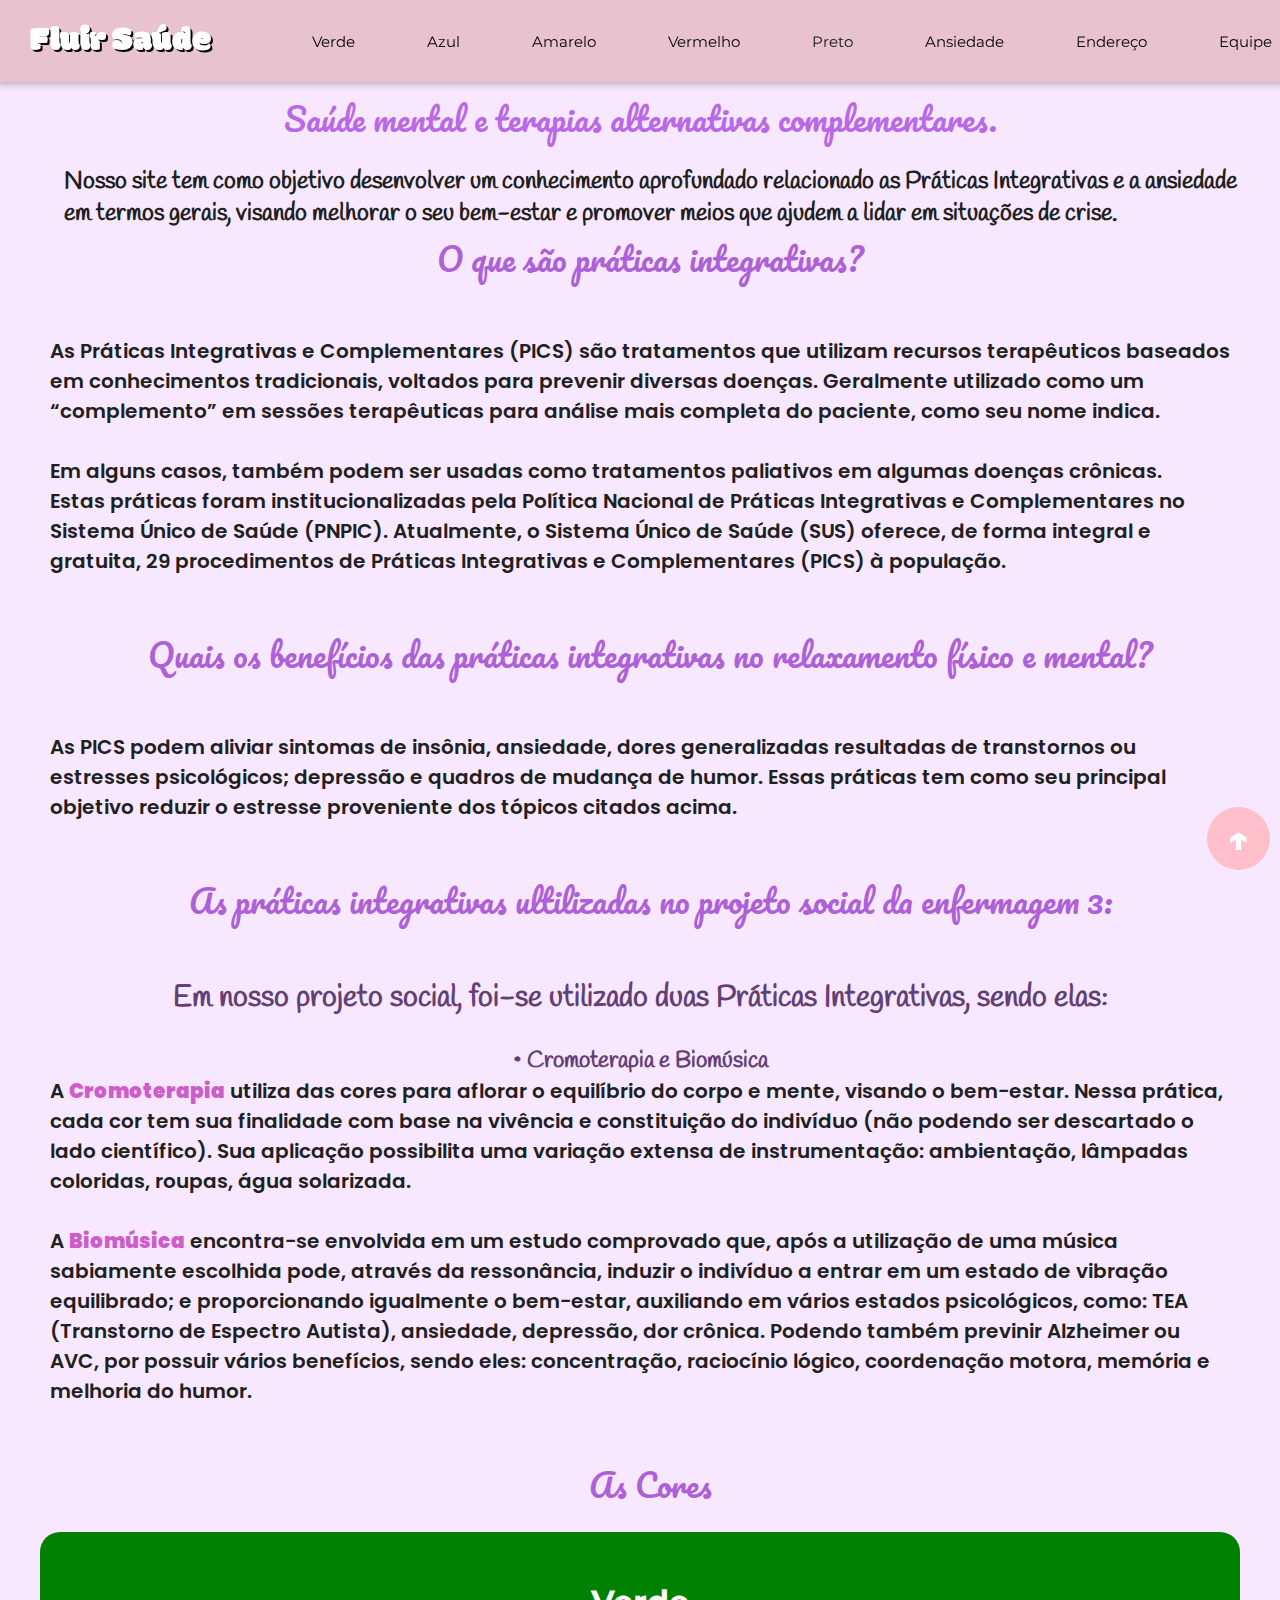
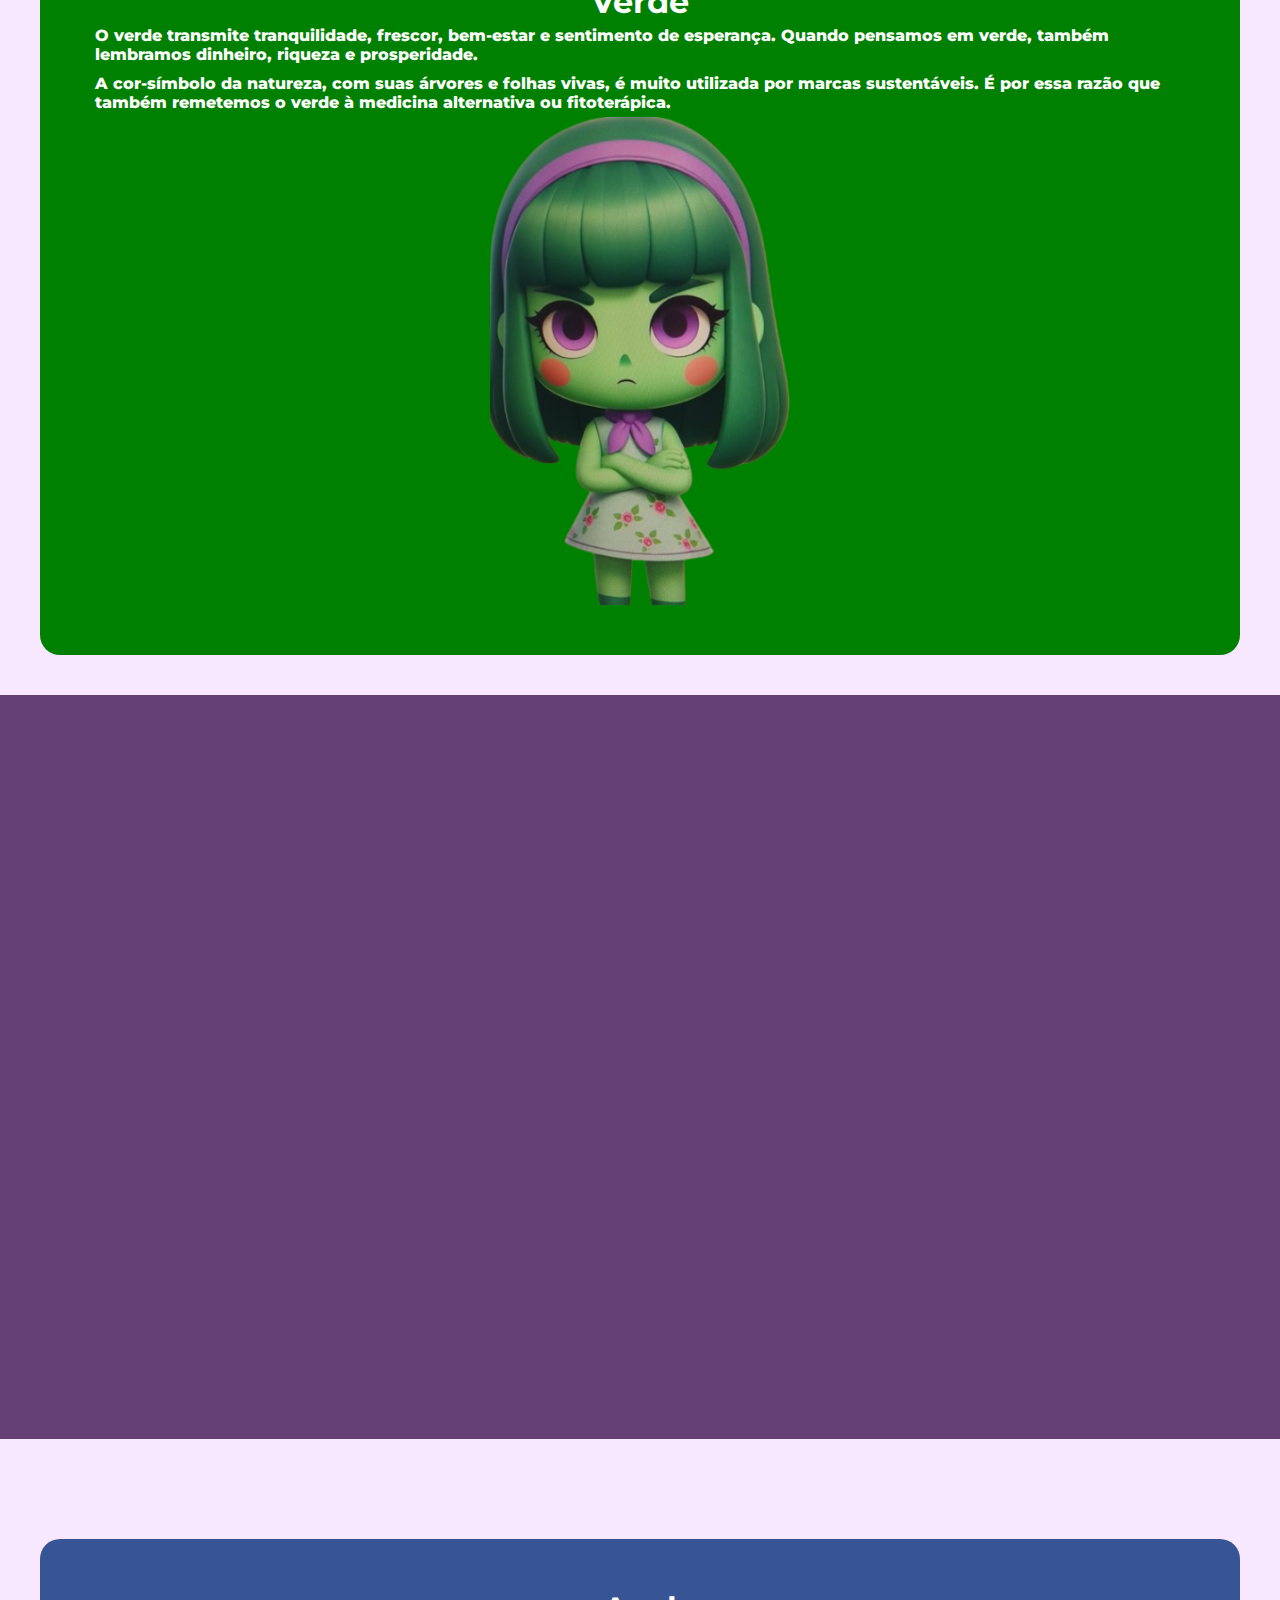
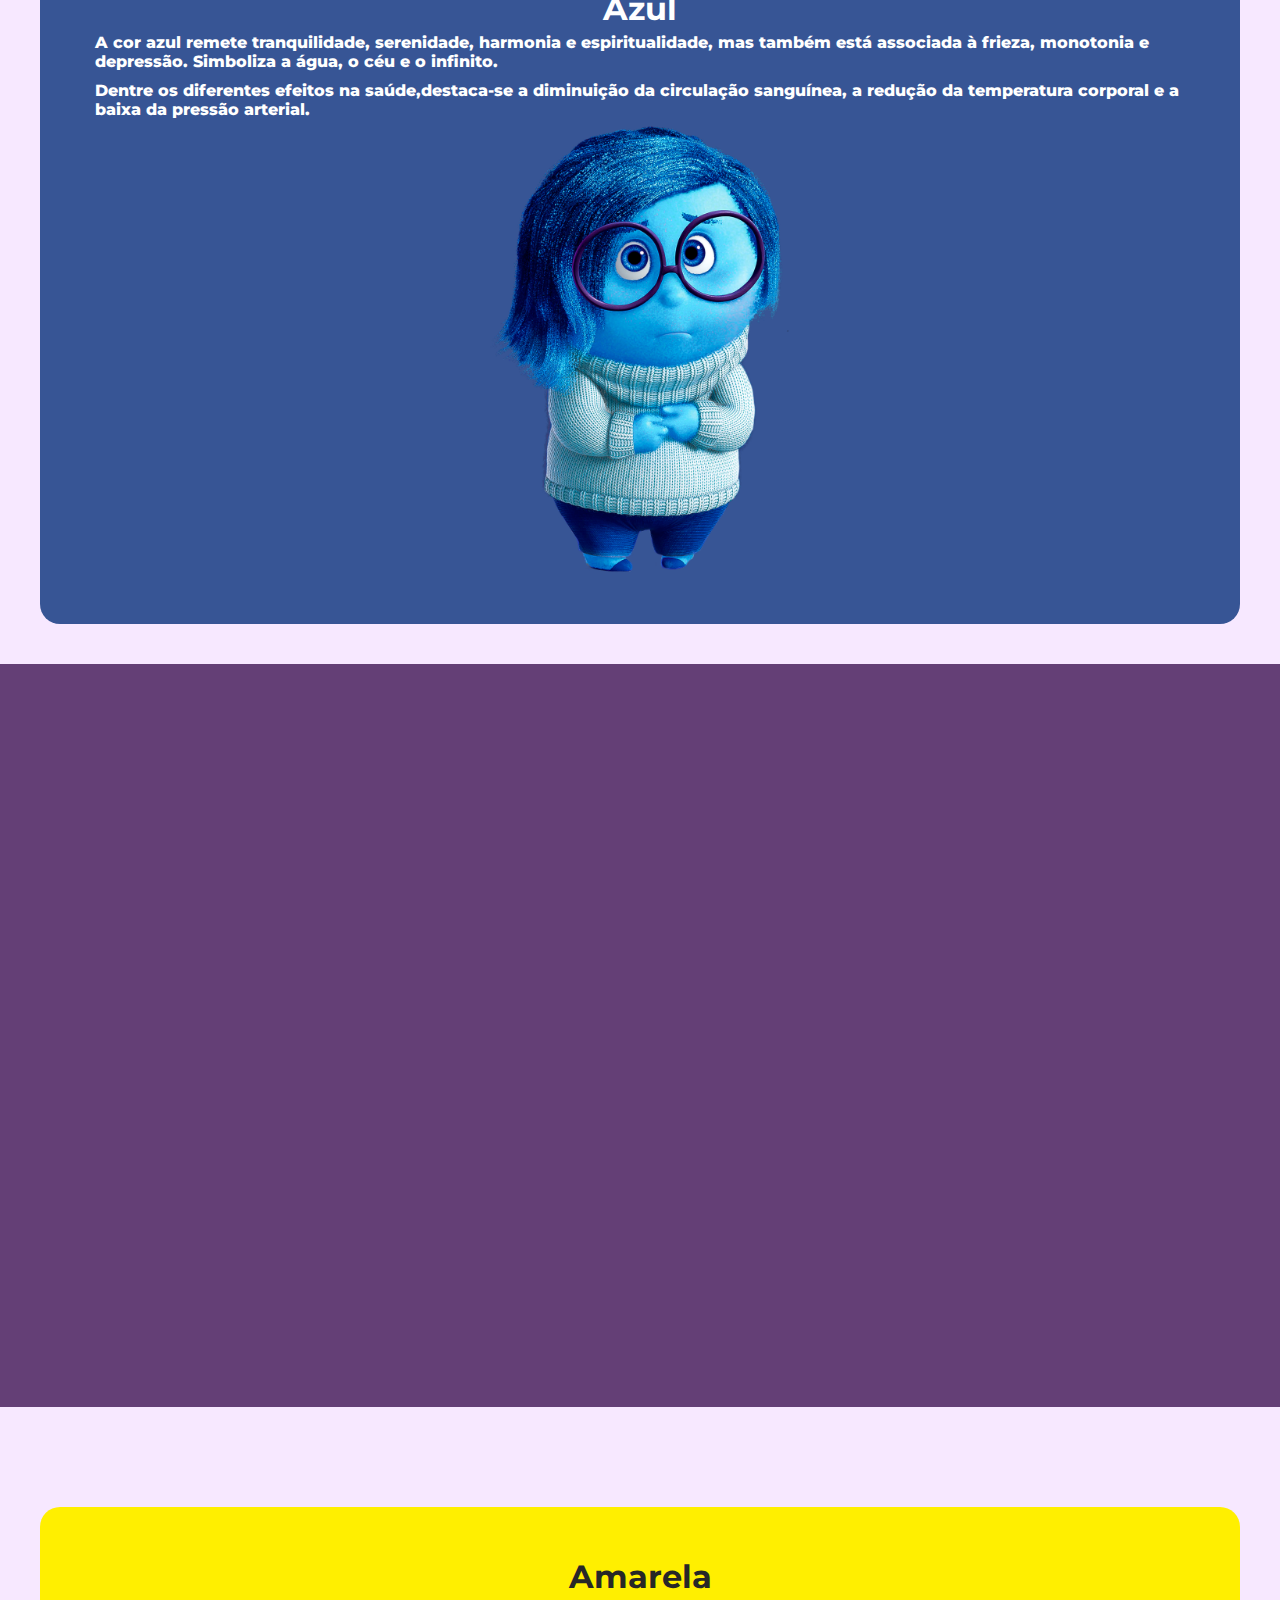
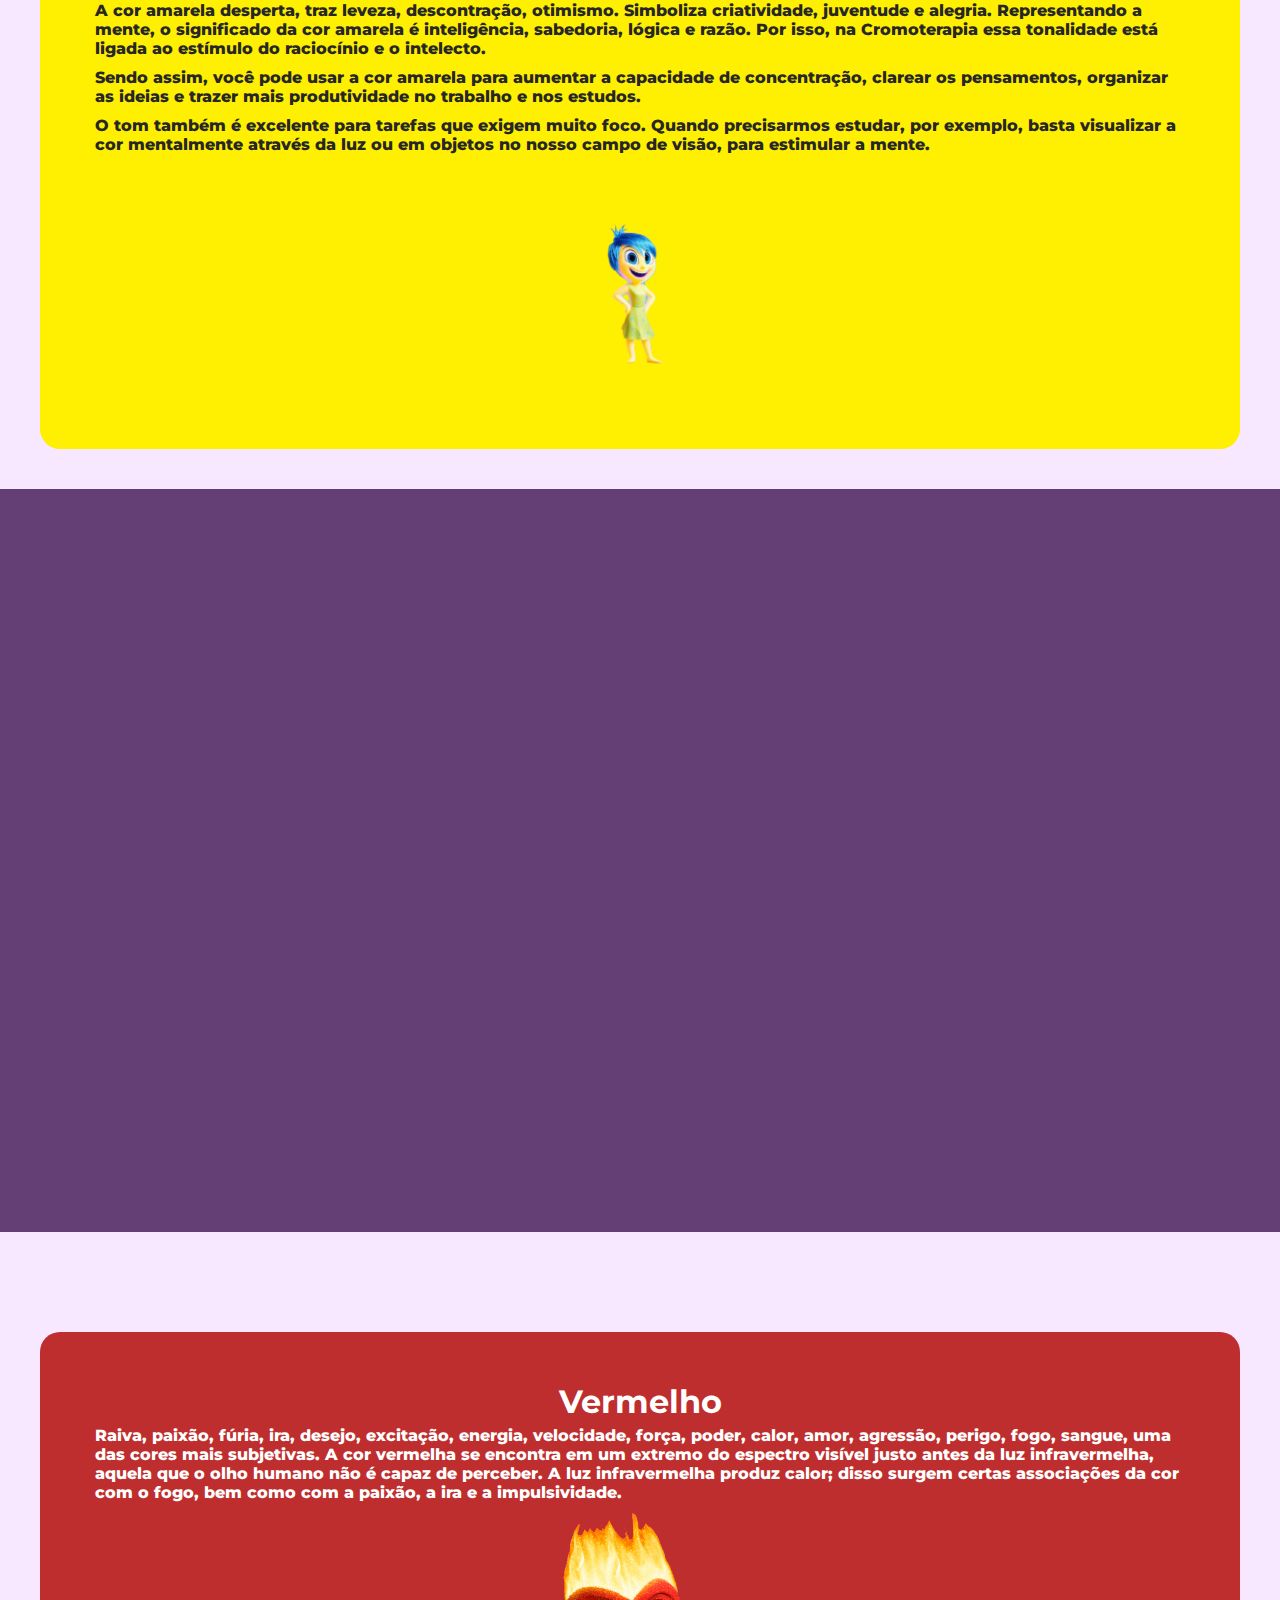
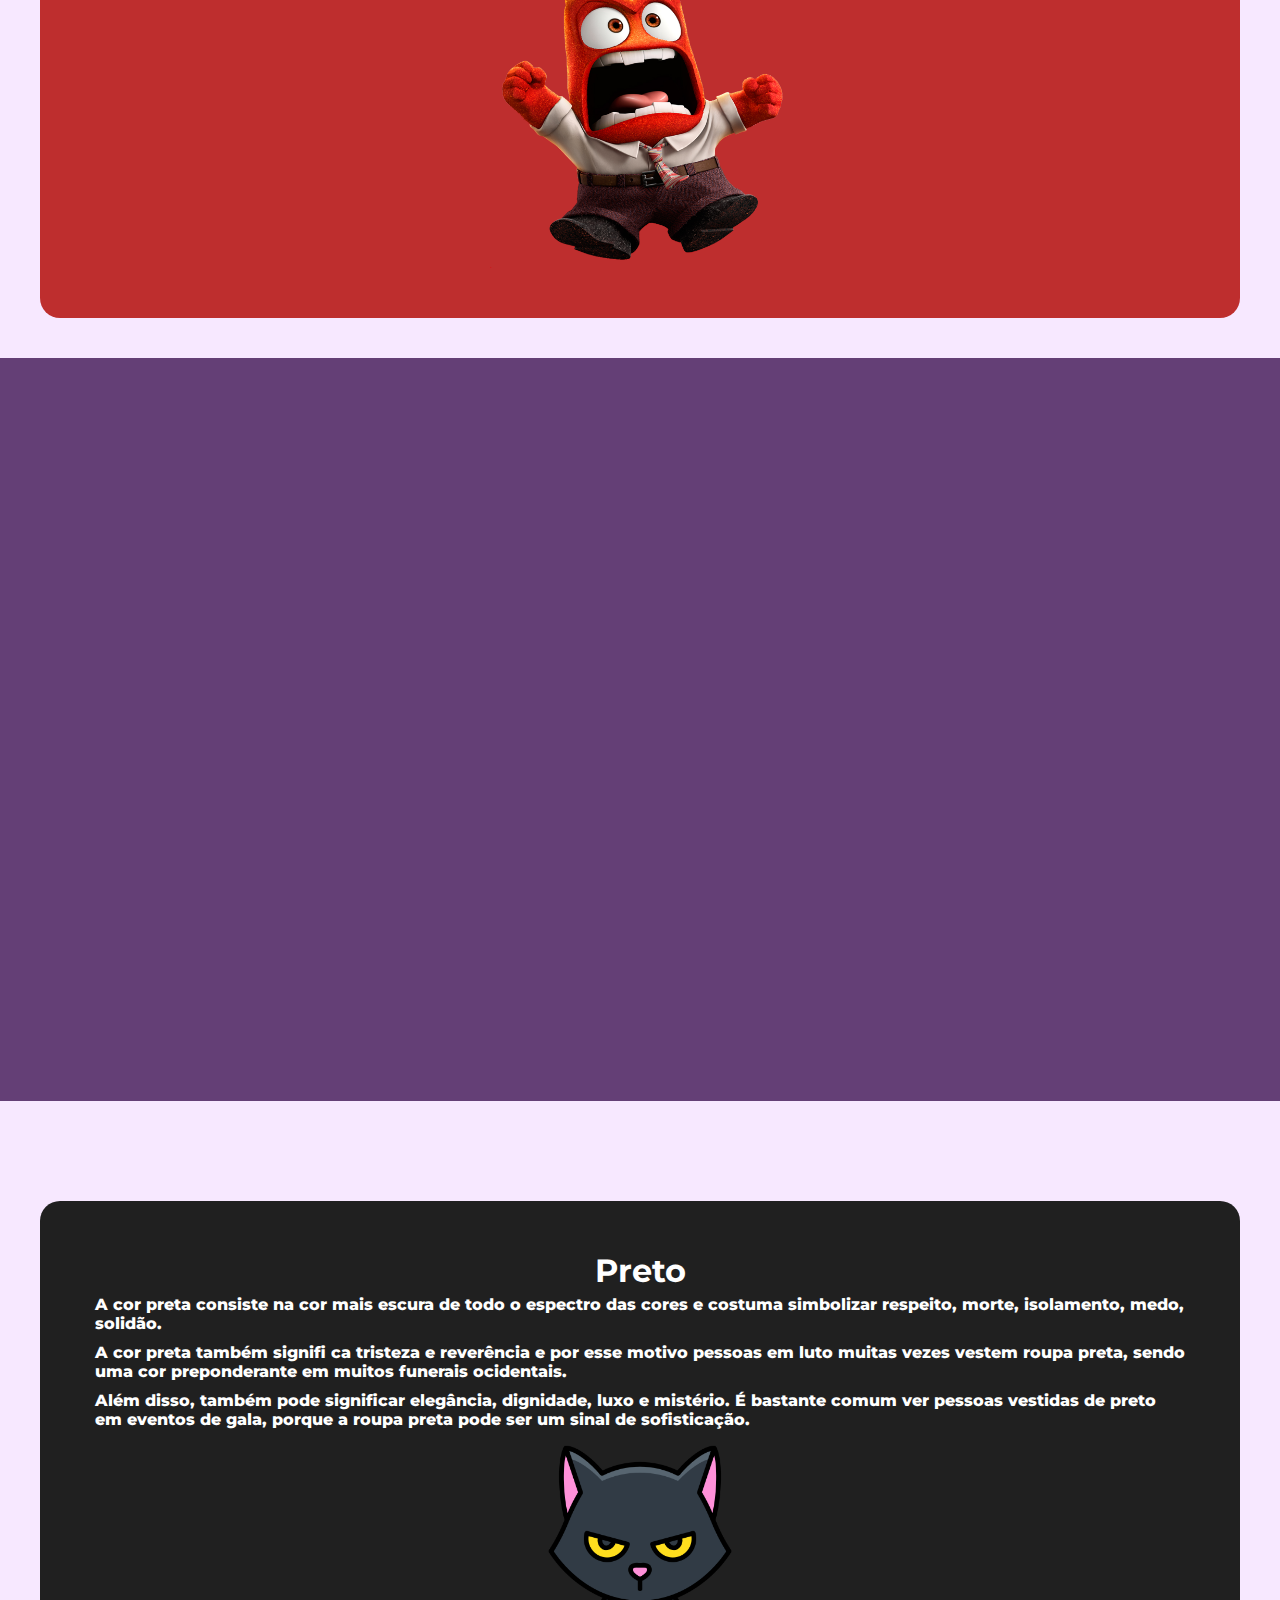
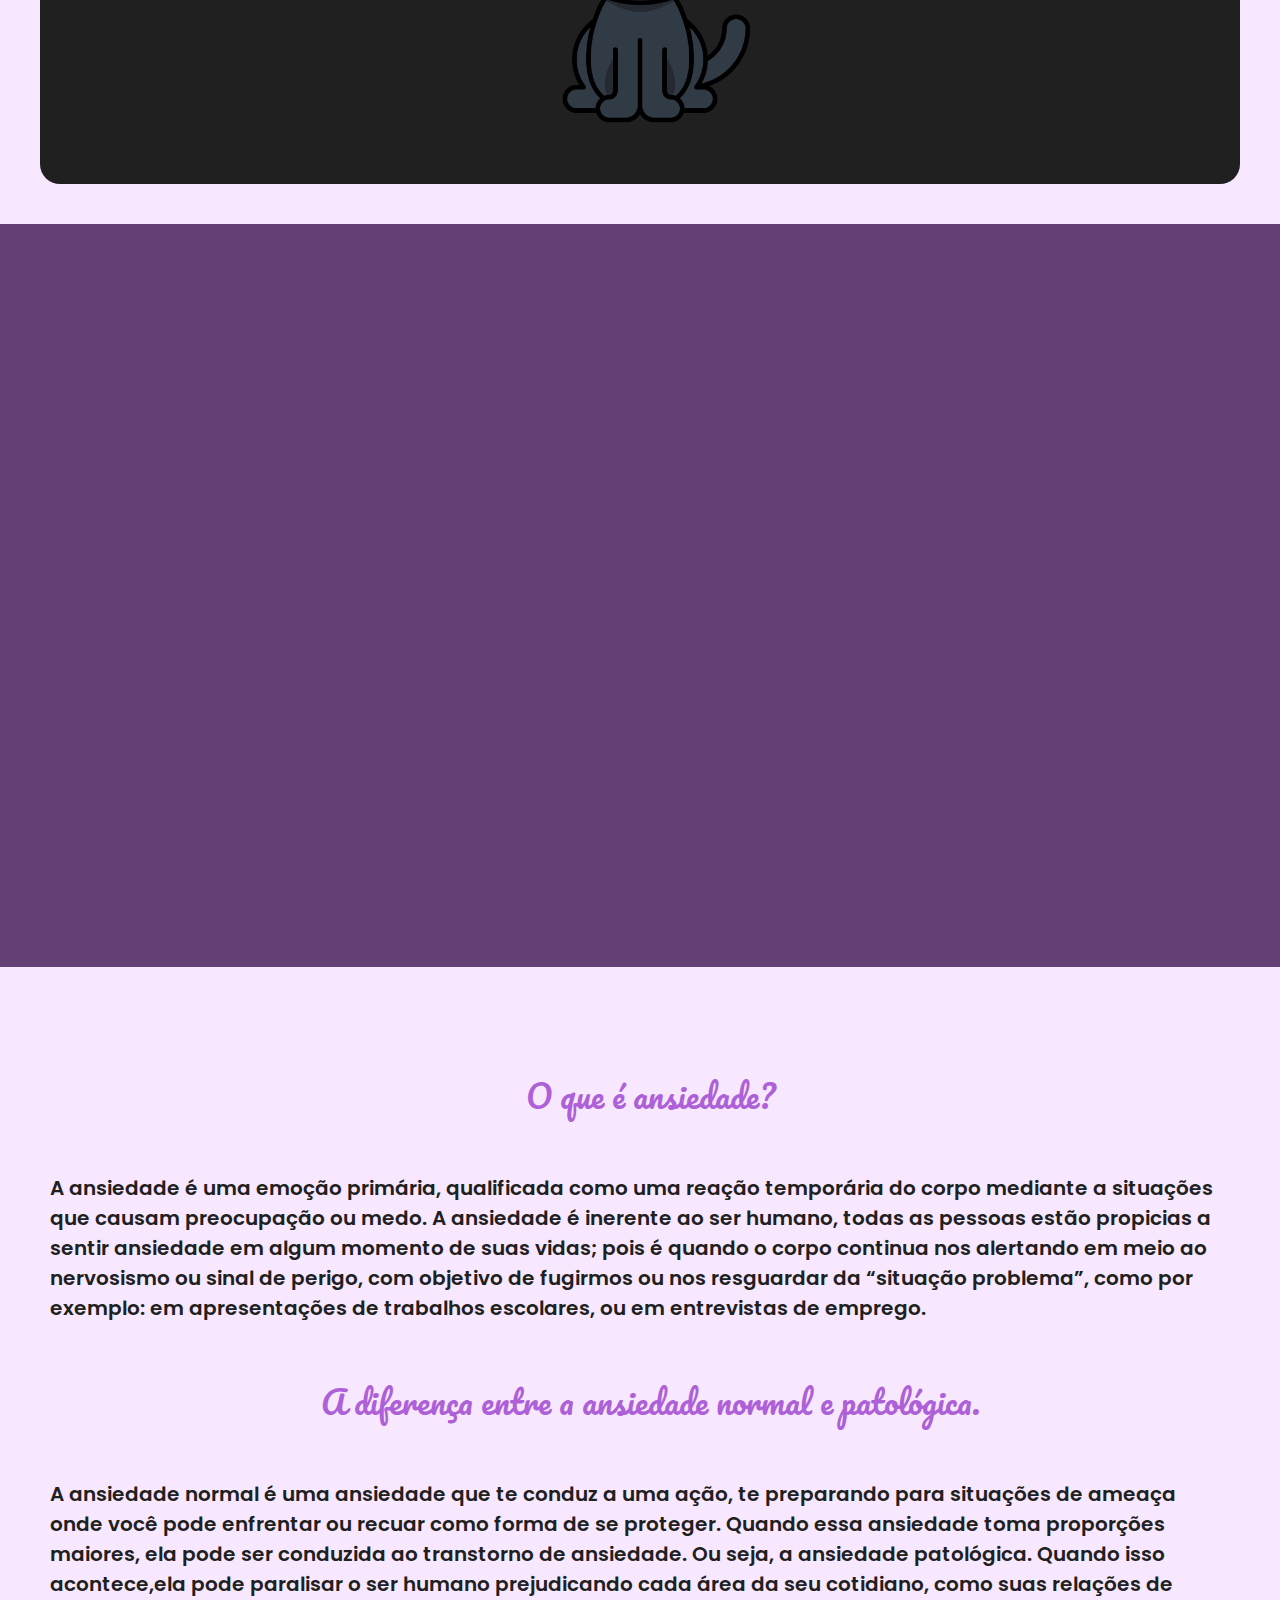
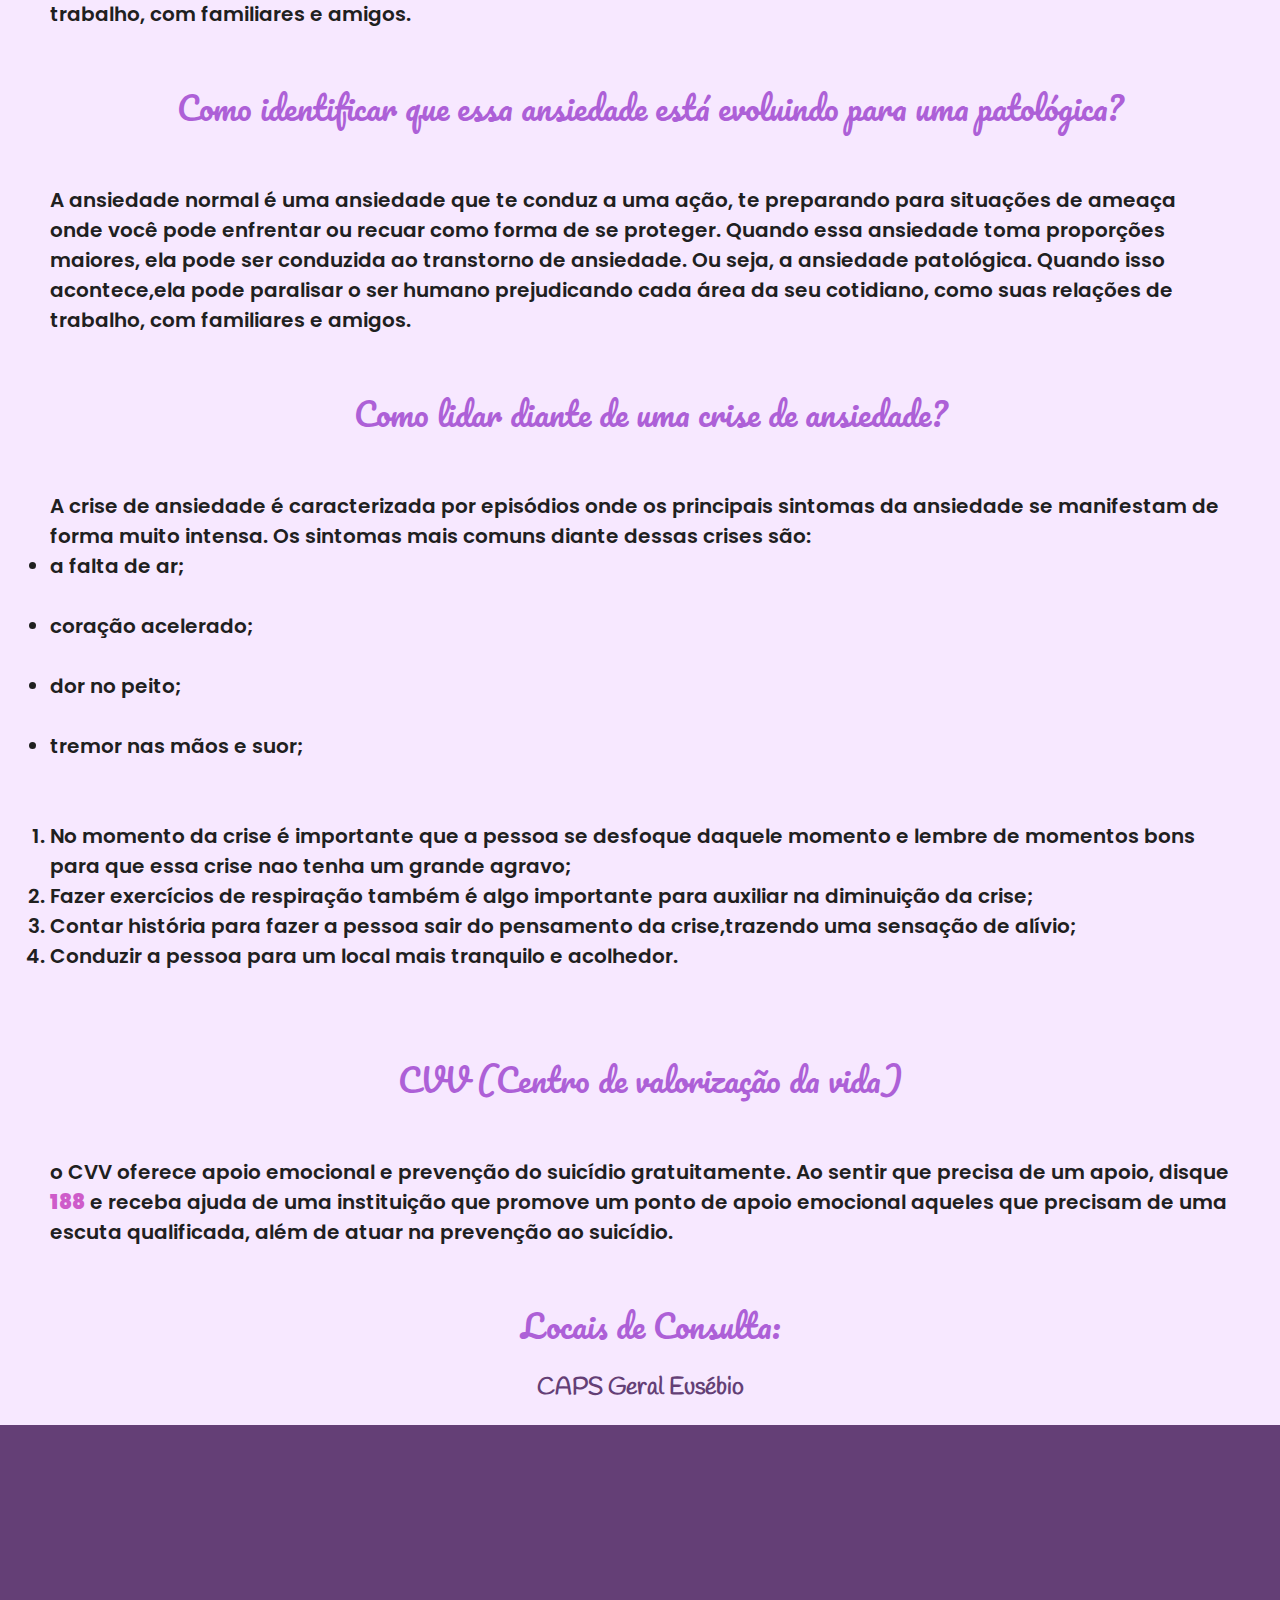
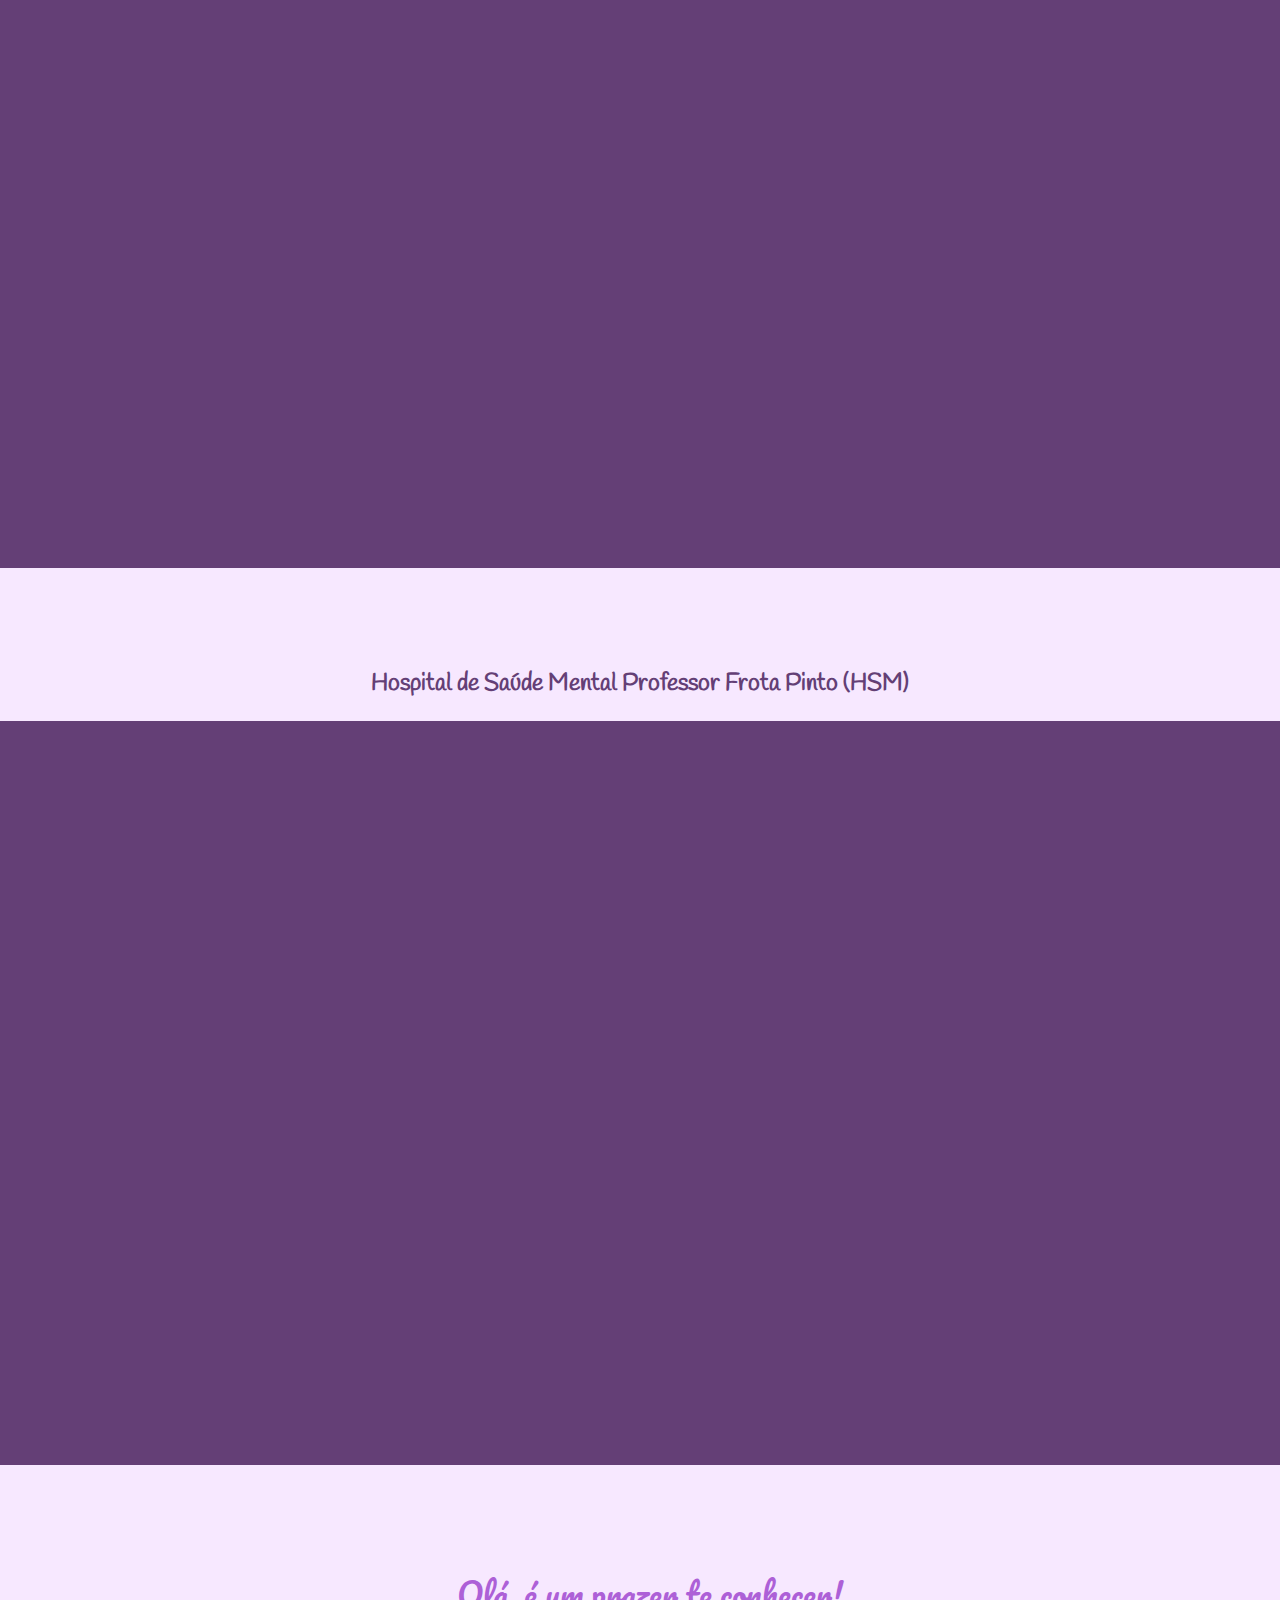
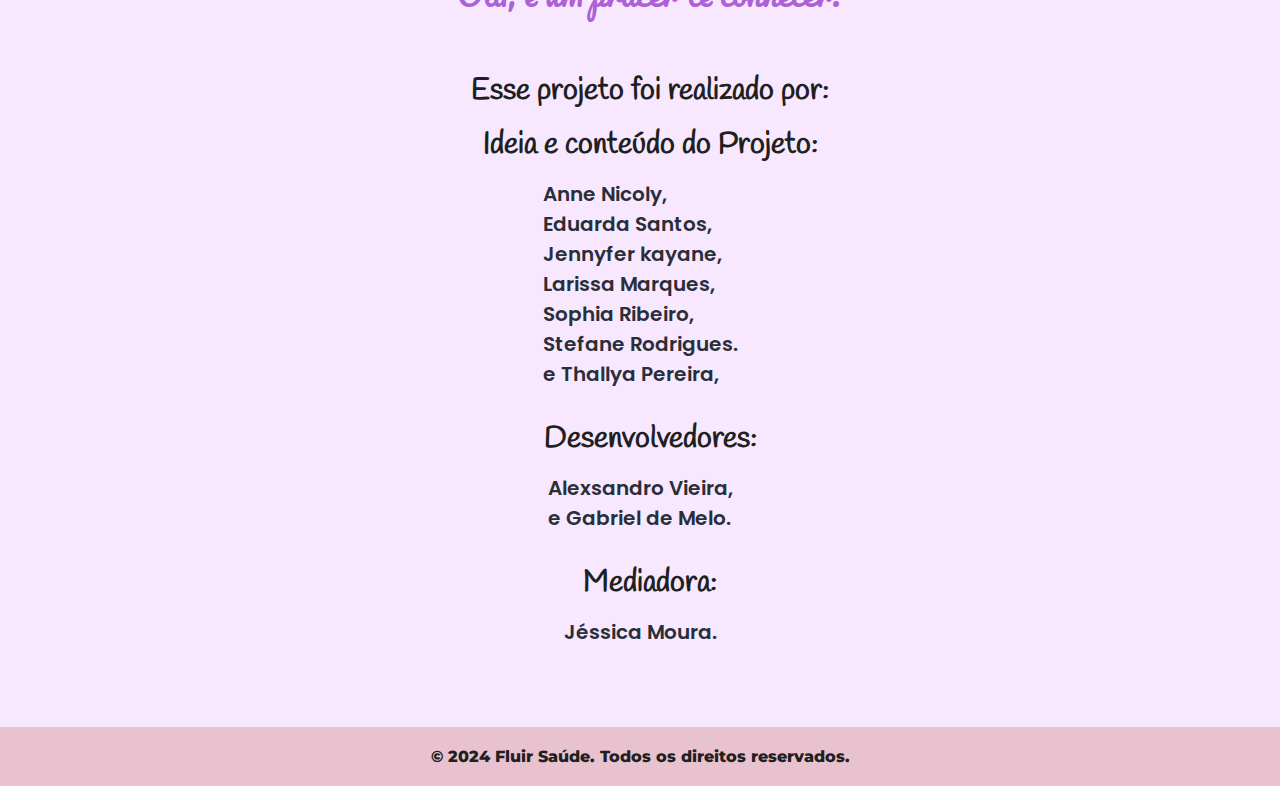
==== commit 4937fdb7: "merge no nav-list" ====
--- a/index.html
+++ b/index.html
@@ -18,15 +18,9 @@
                 </div>
 
                 <ul class="nav-list">
-<<<<<<< HEAD
                     <li><a href="#local-verde" id="verde">Verde</a></li>
                     <li><a href="#local-azul" id="azul">Azul</a></li>
                     <li><a href="#local-amarela" id="amarelo">Amarelo</a></li>
-=======
-                    <li><a href="#local-verde" id="verde">Cores</a></li>
-                    <li><a href="#local-ansiedade" id="azul">Ansiedade</a></li>
-                    <li><a href="equipe.html" id="amarelo">Desenvolvedores</a></li>
->>>>>>> d770f24e33d97ca0aa02996e1d1dab86b813e86c
                     <li><a href="#local-vermelho" id="vermelho">Vermelho</a></li>
                     <li><a href="#local-preto" id="preto">Preto</a></li>
                     <li><a href="#local-ansiedade" class="nav_reg">Ansiedade</a></li>
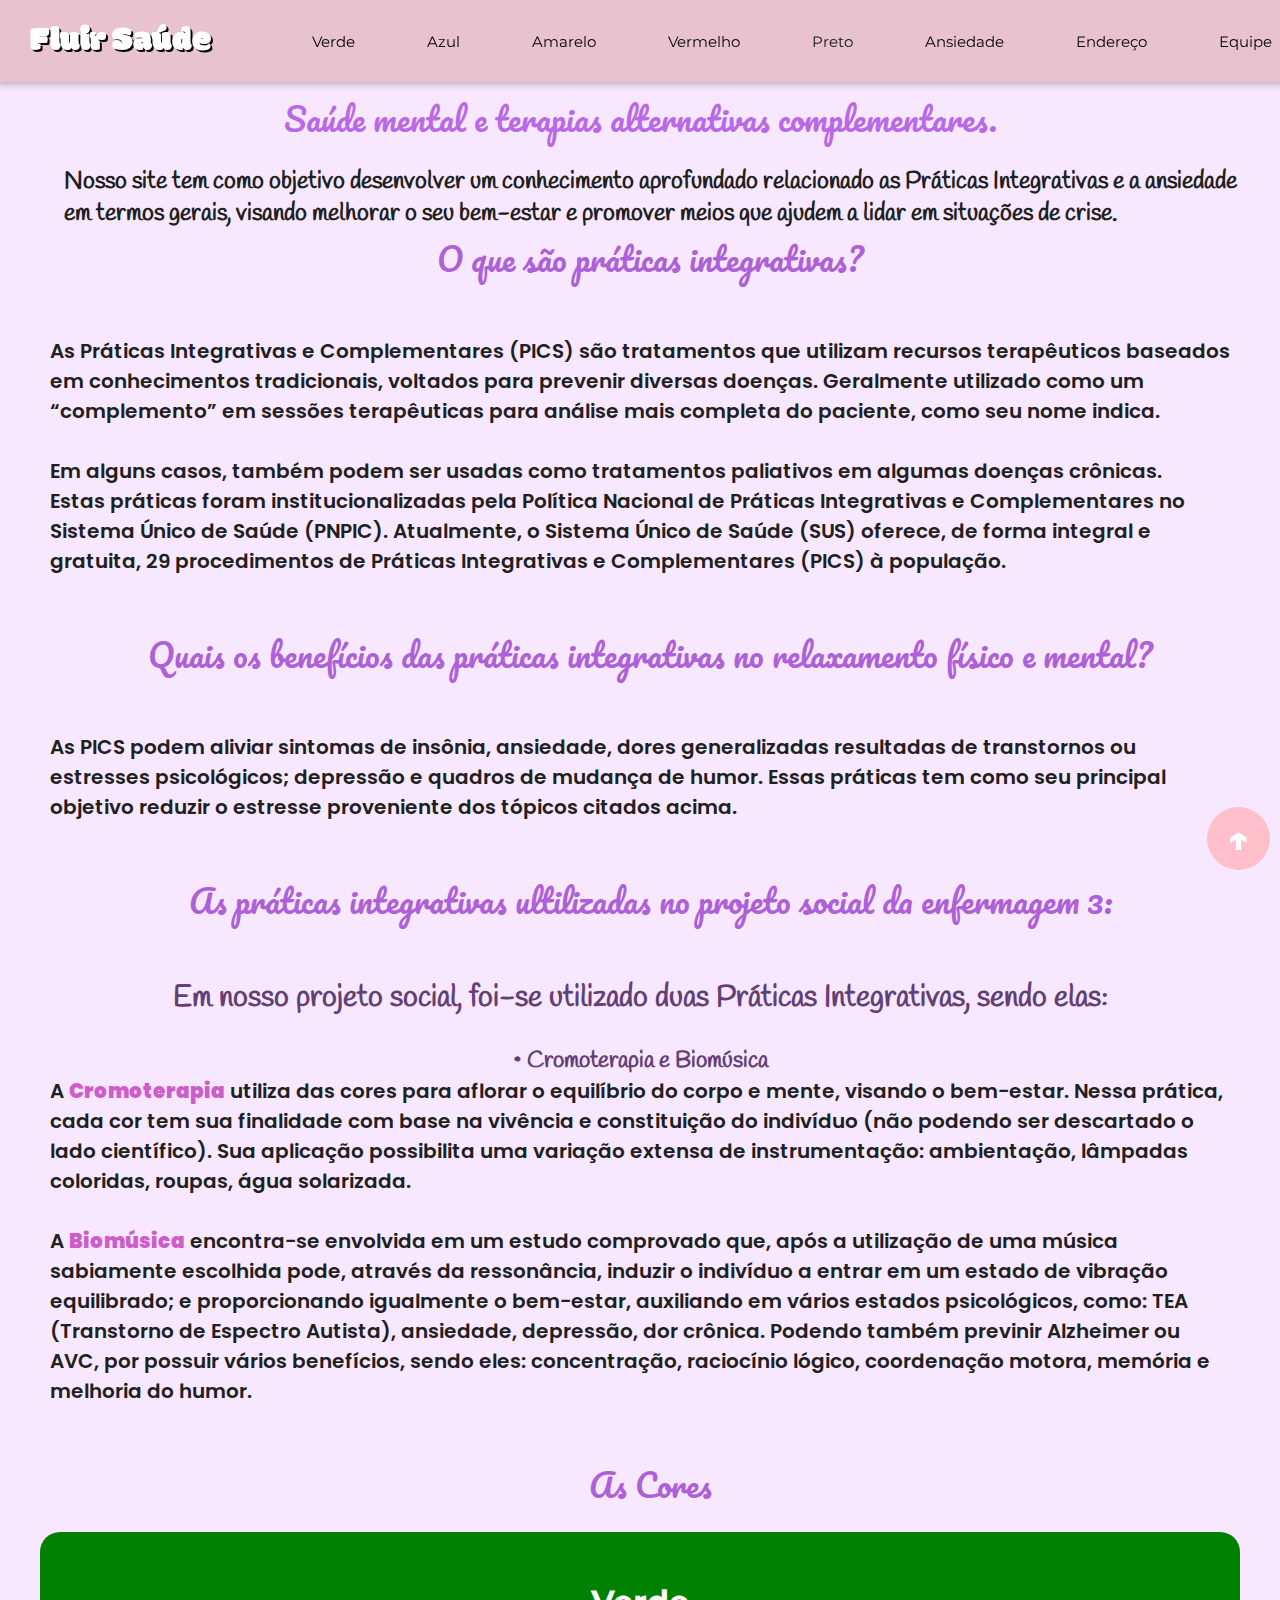
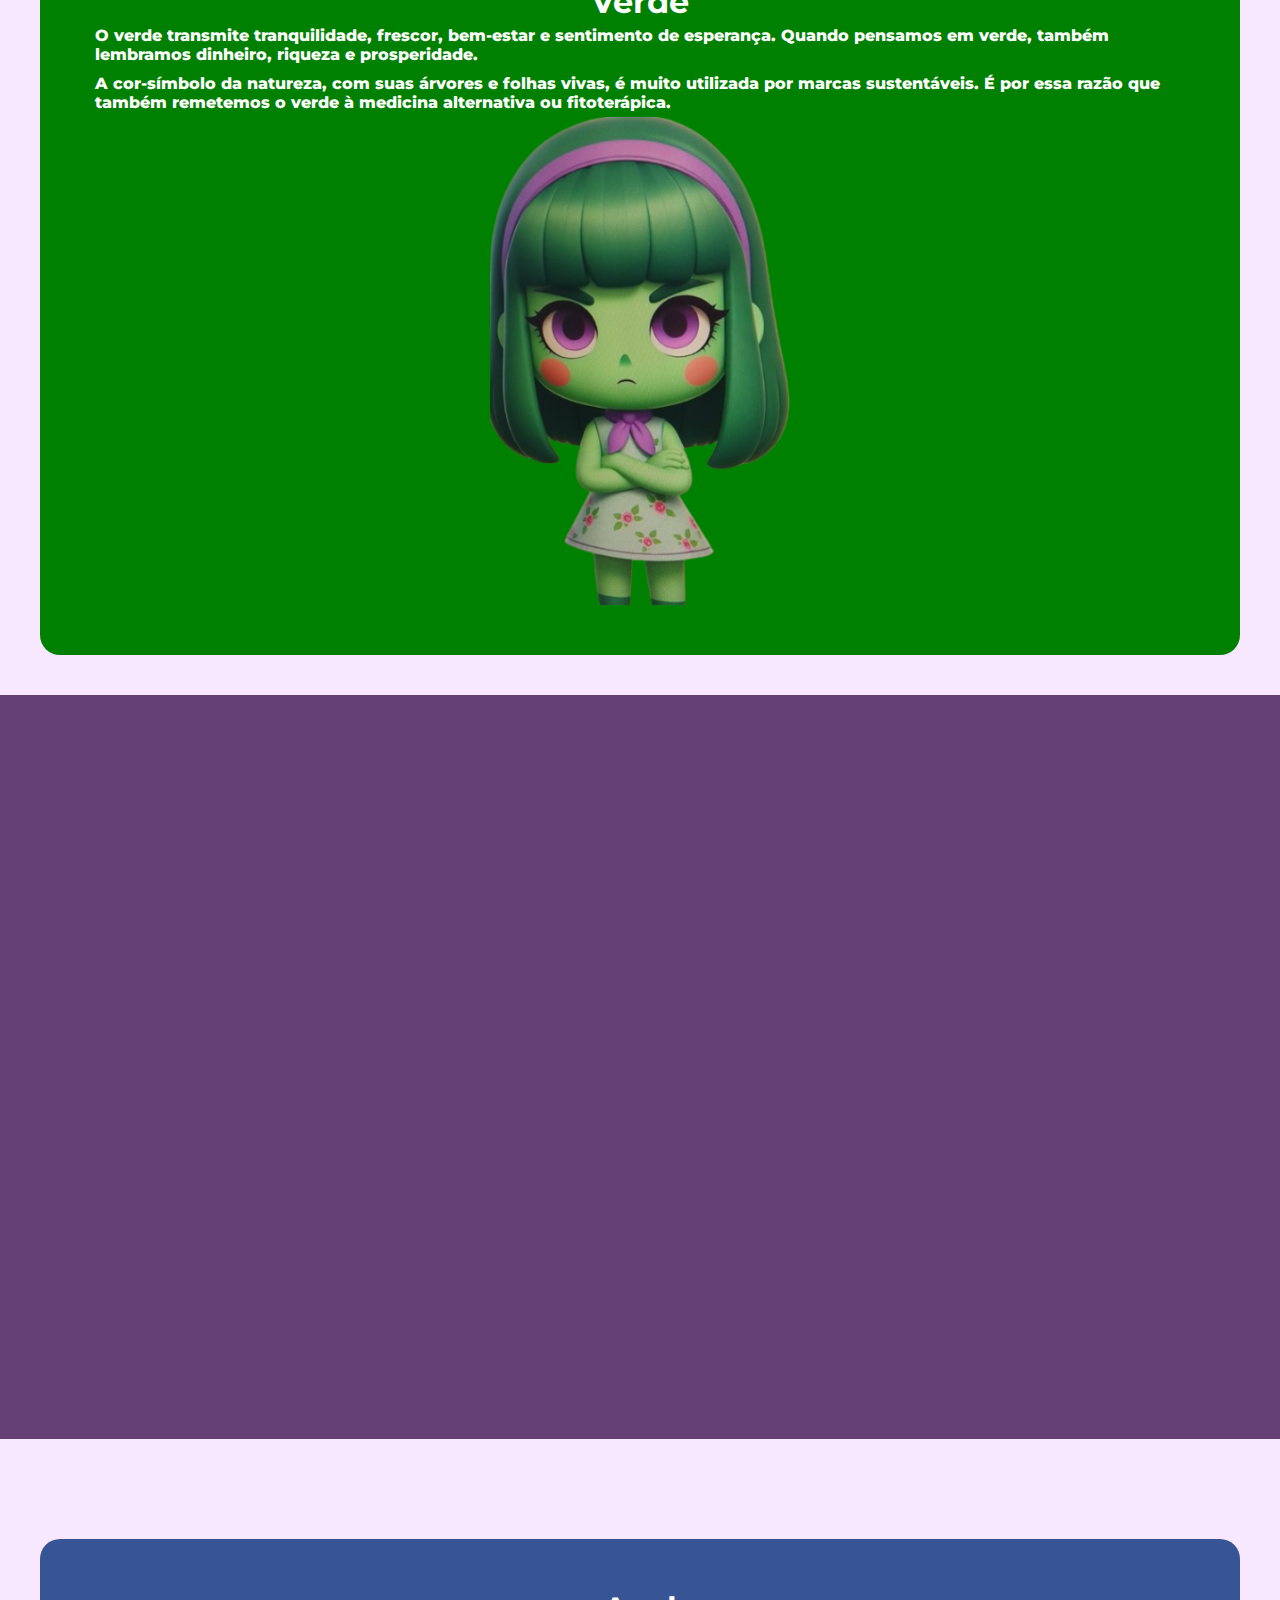
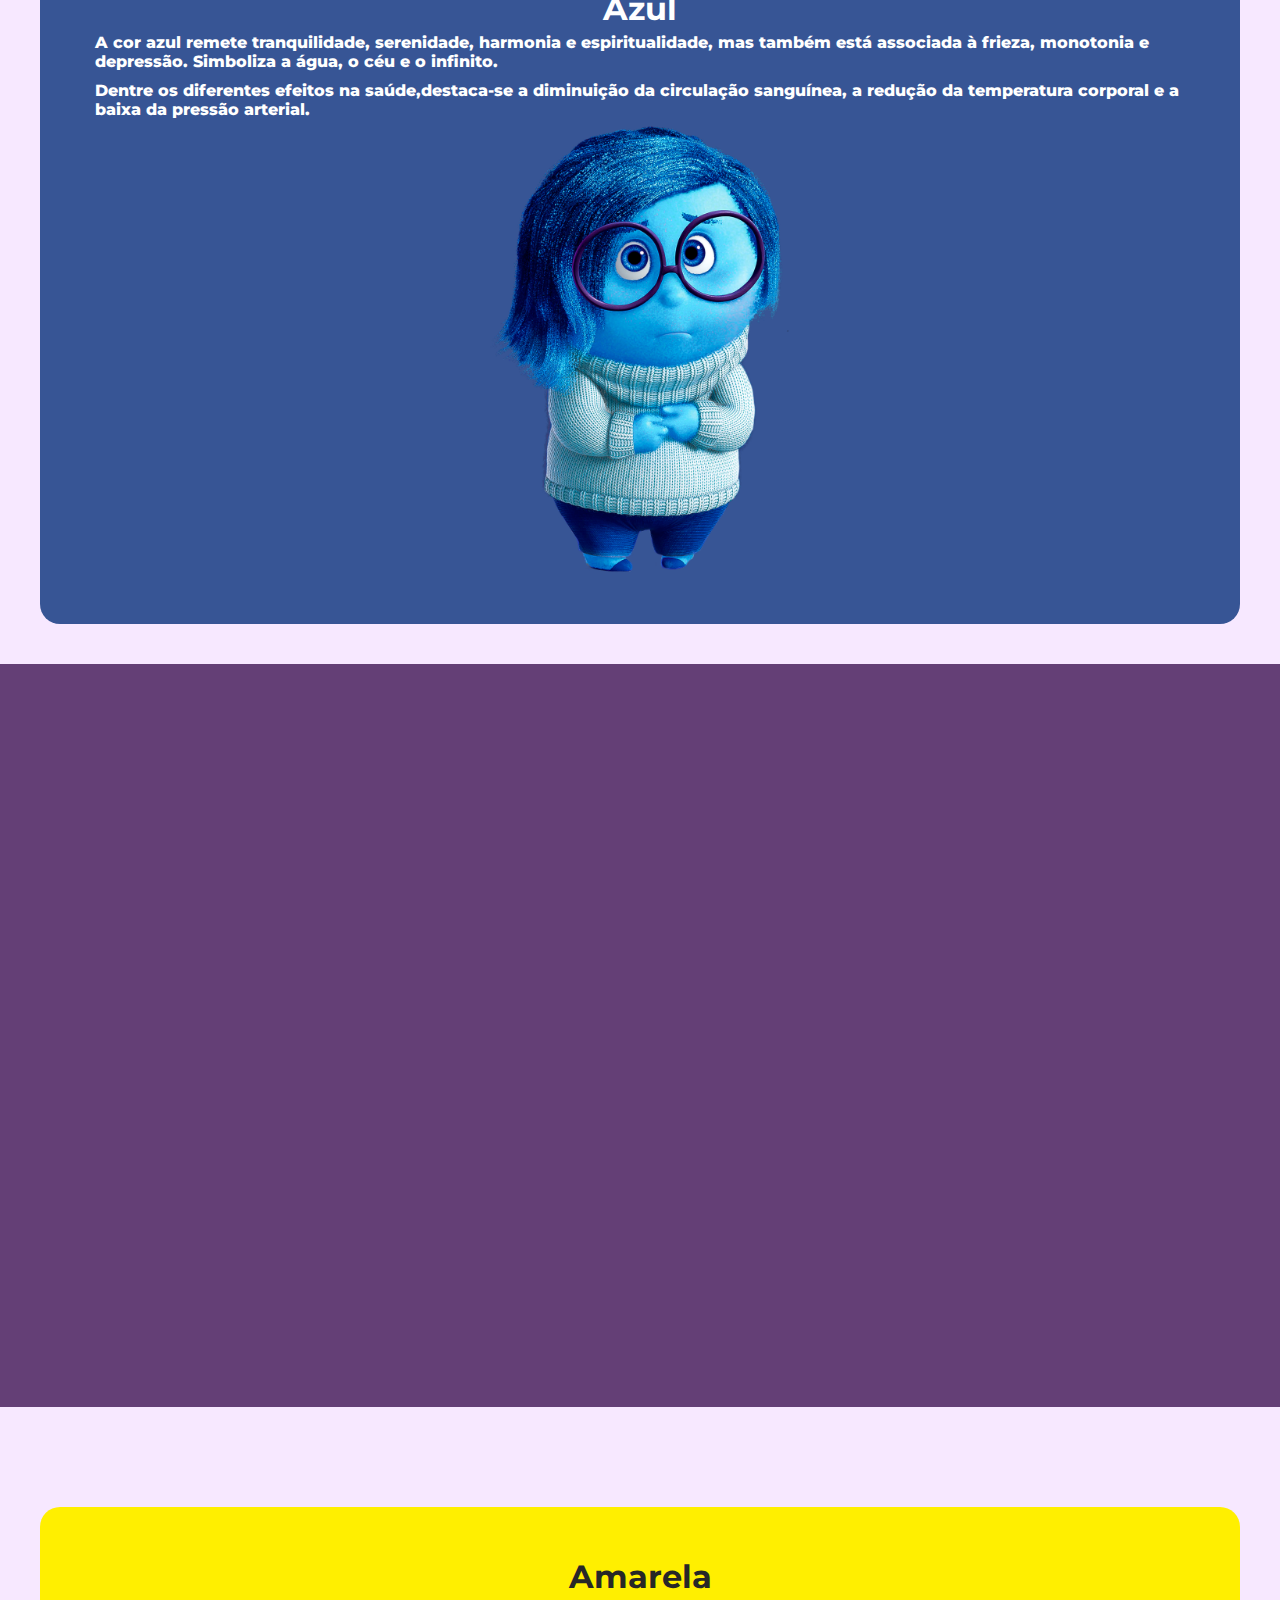
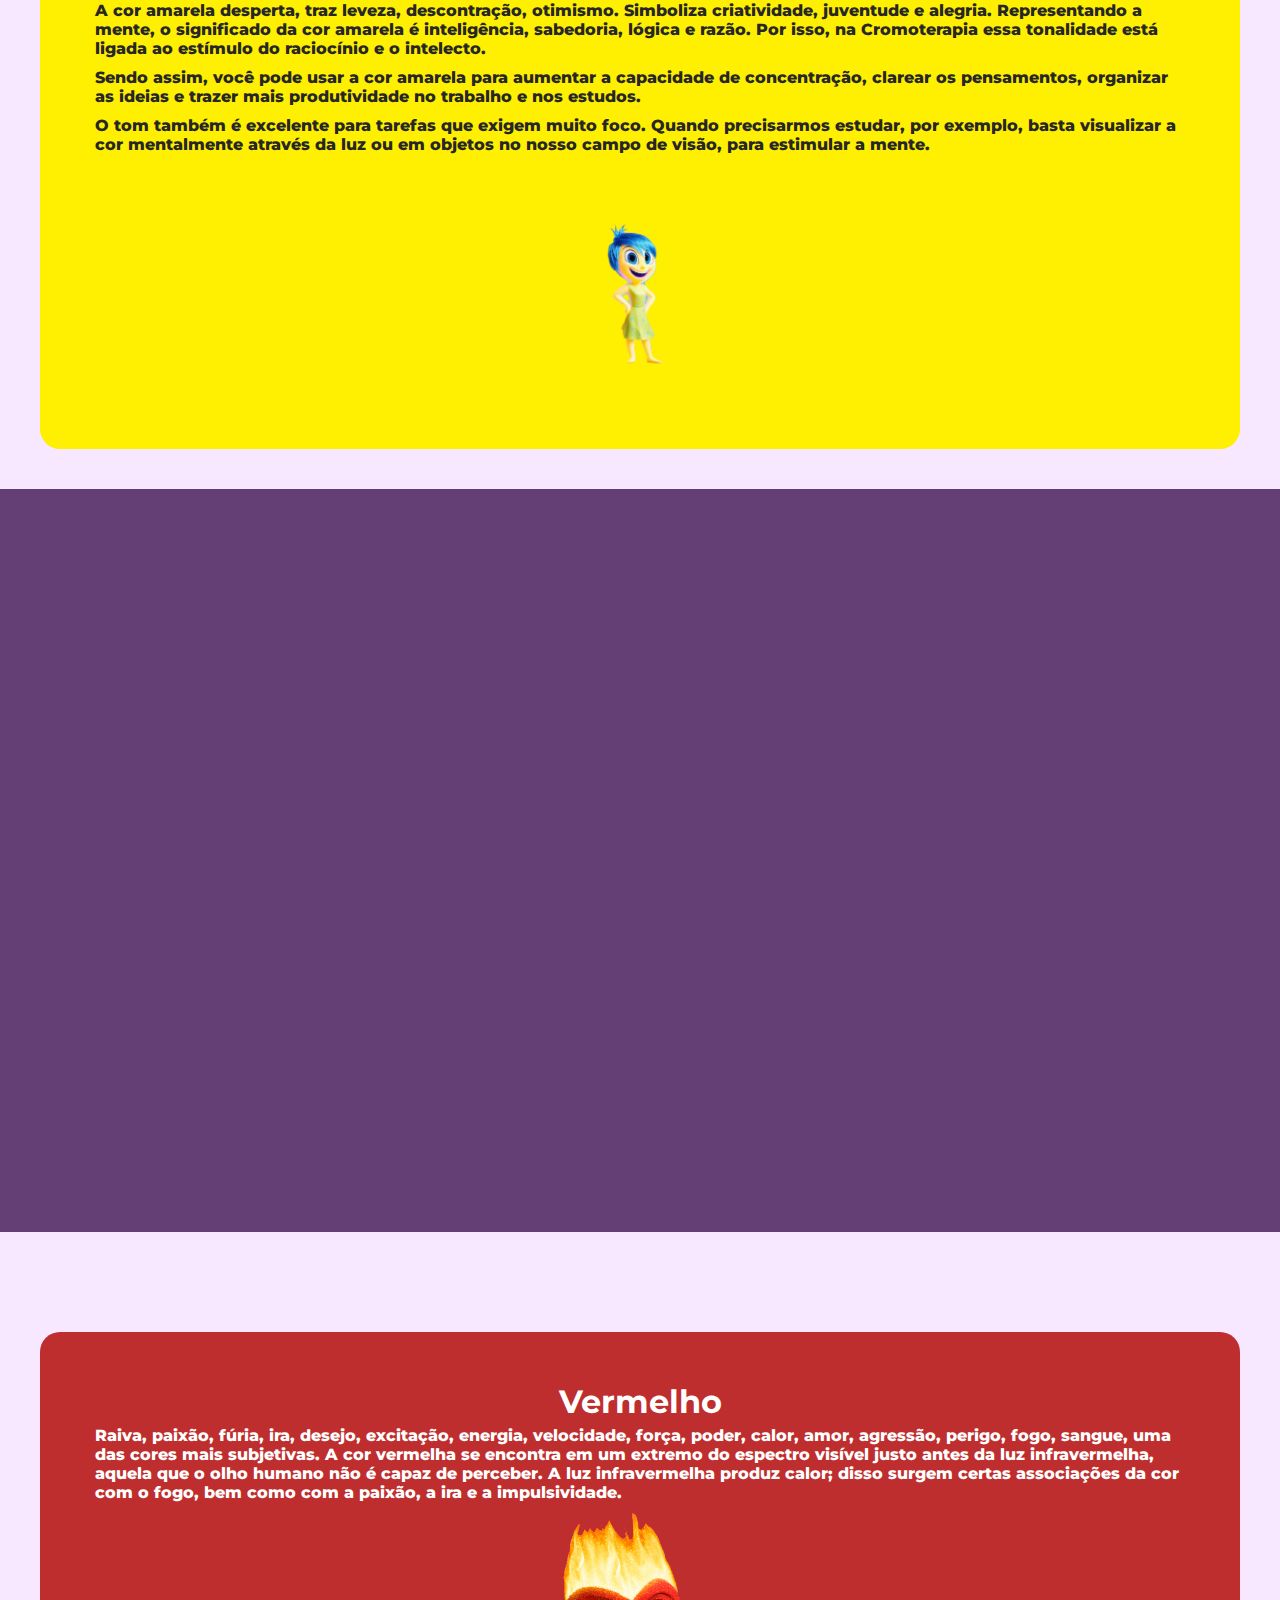
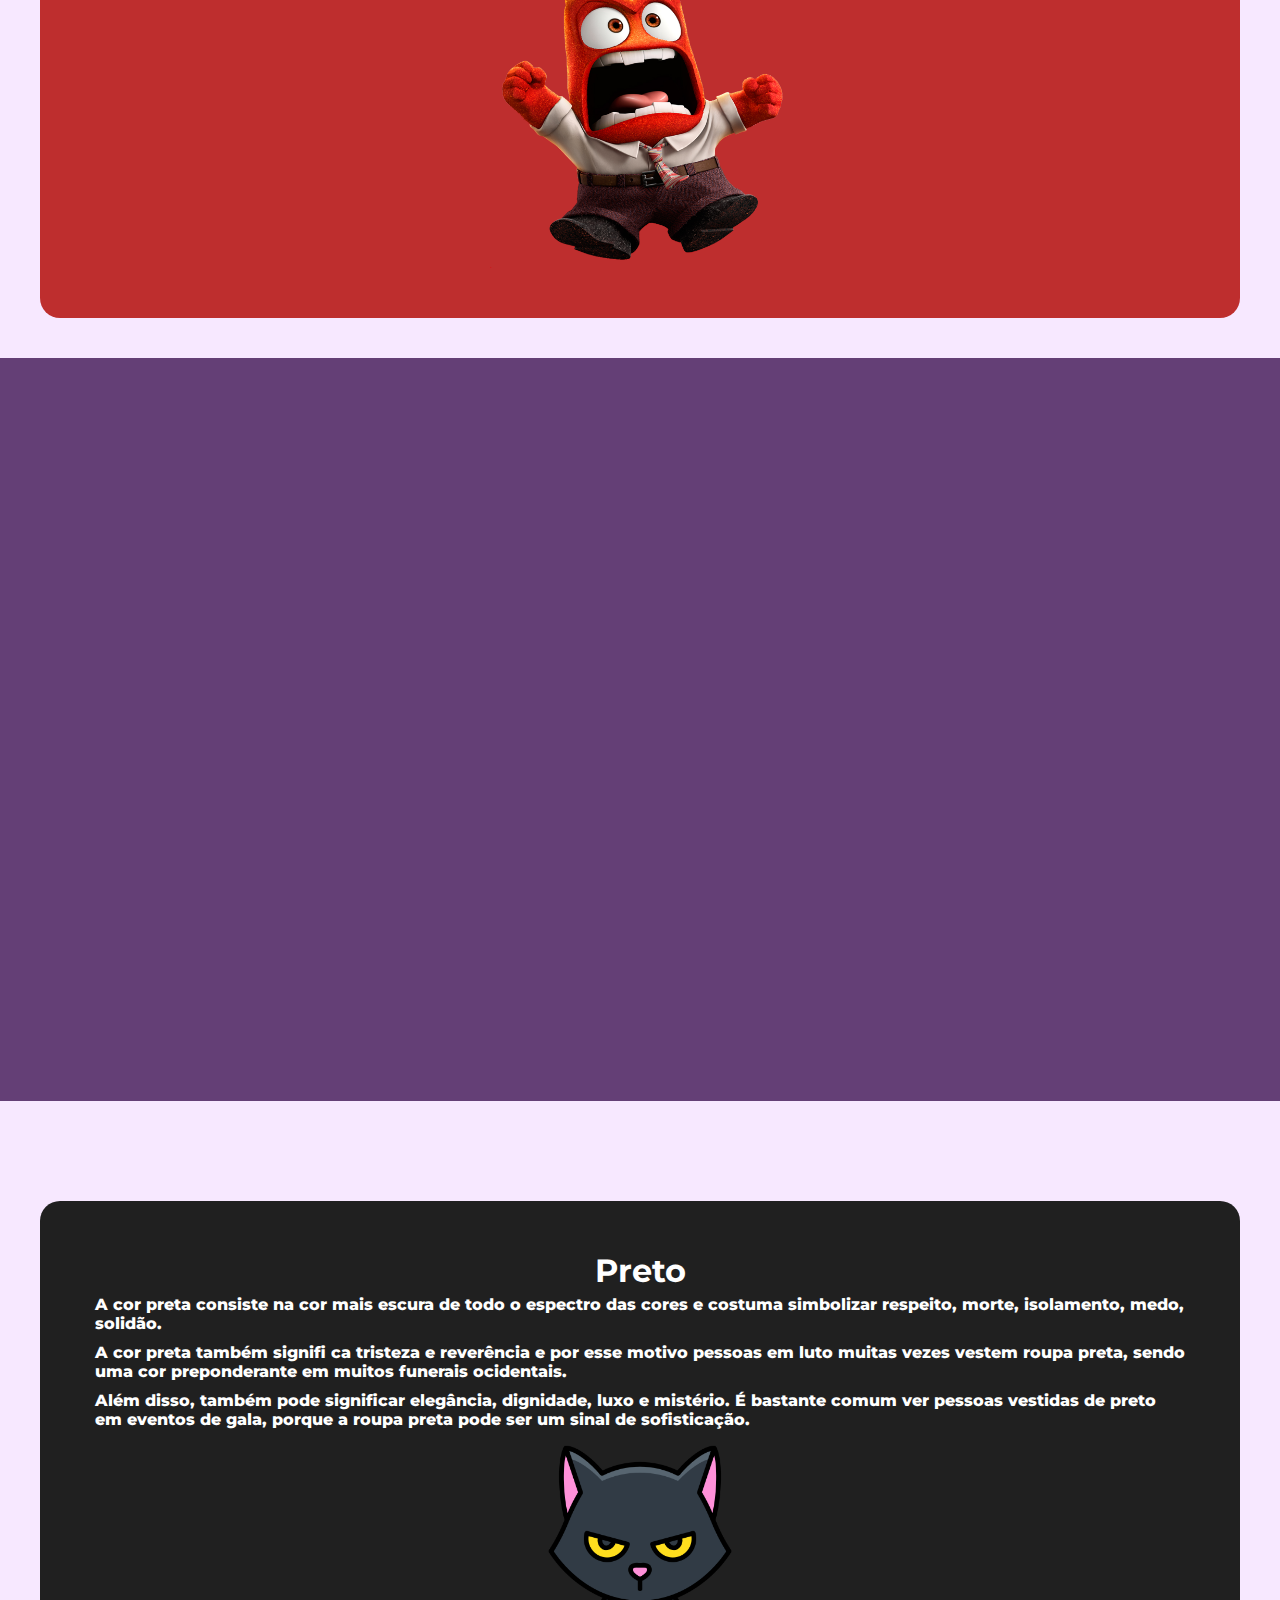
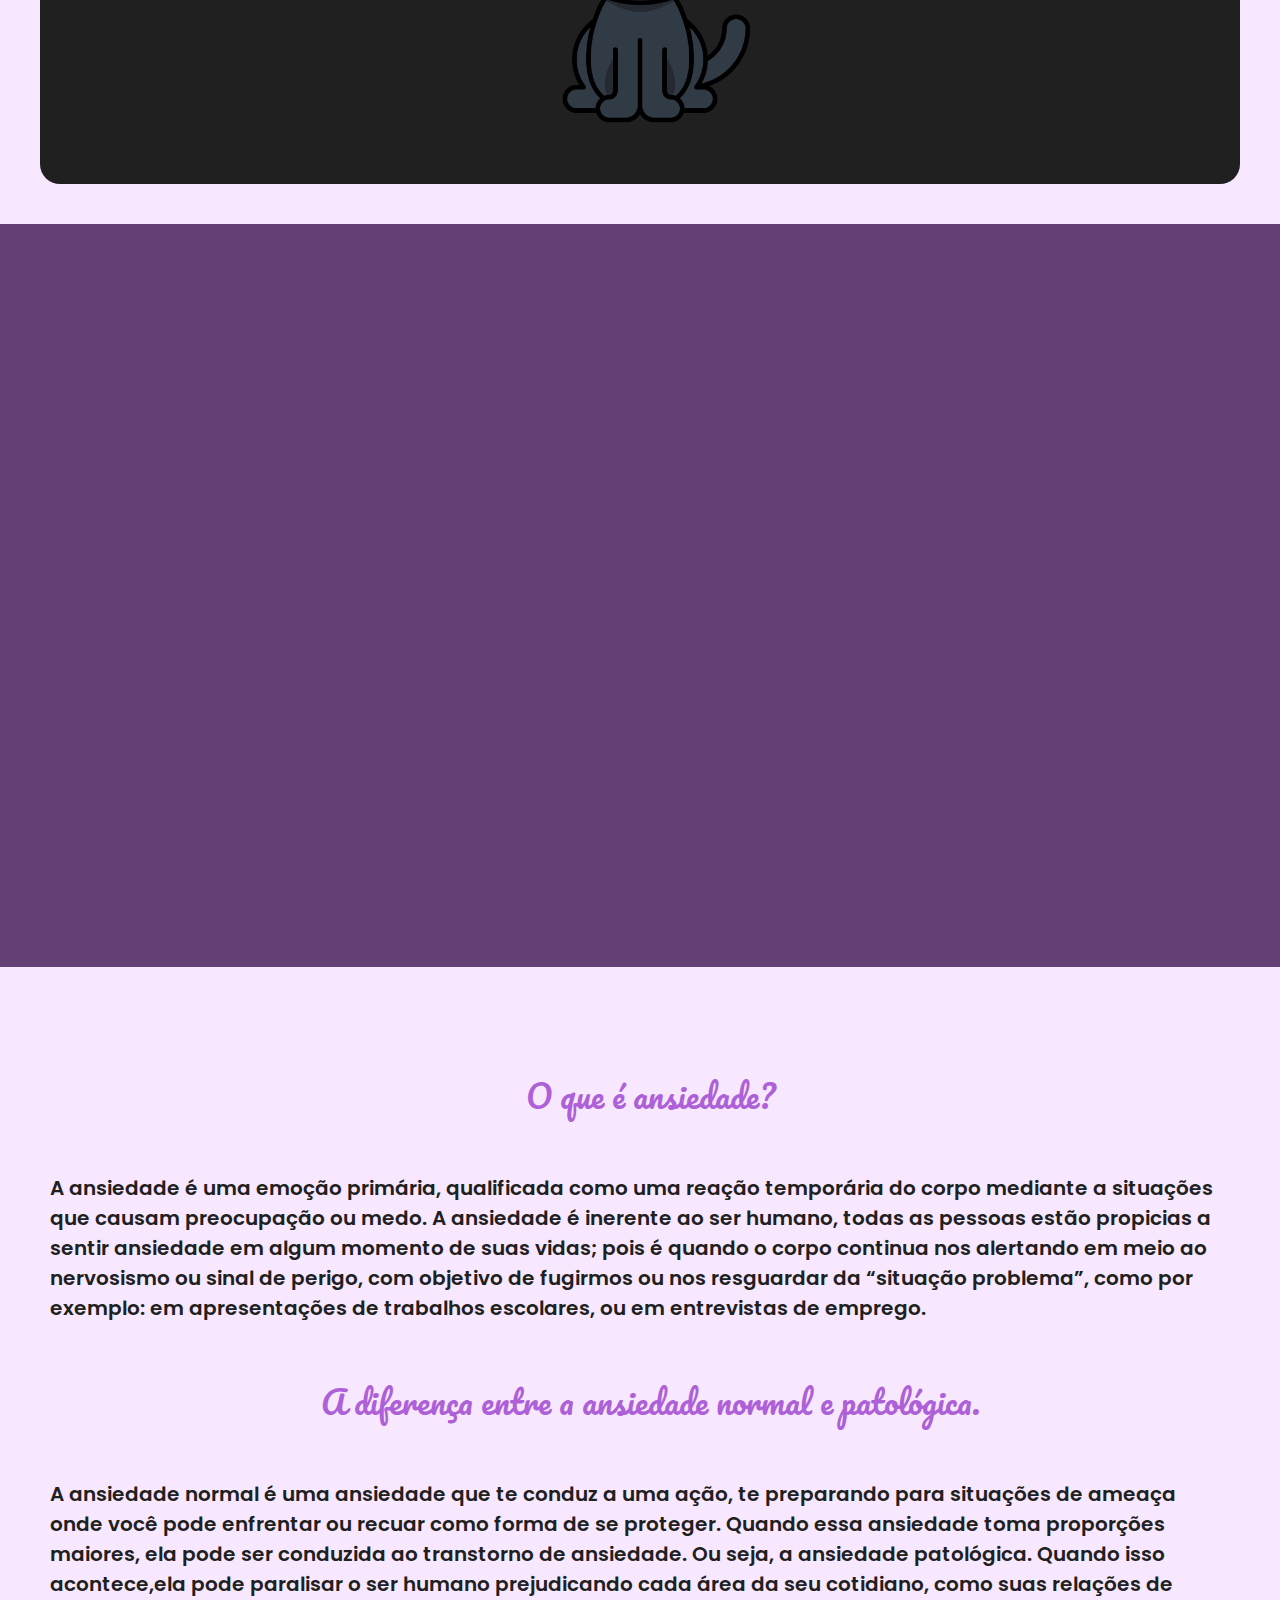
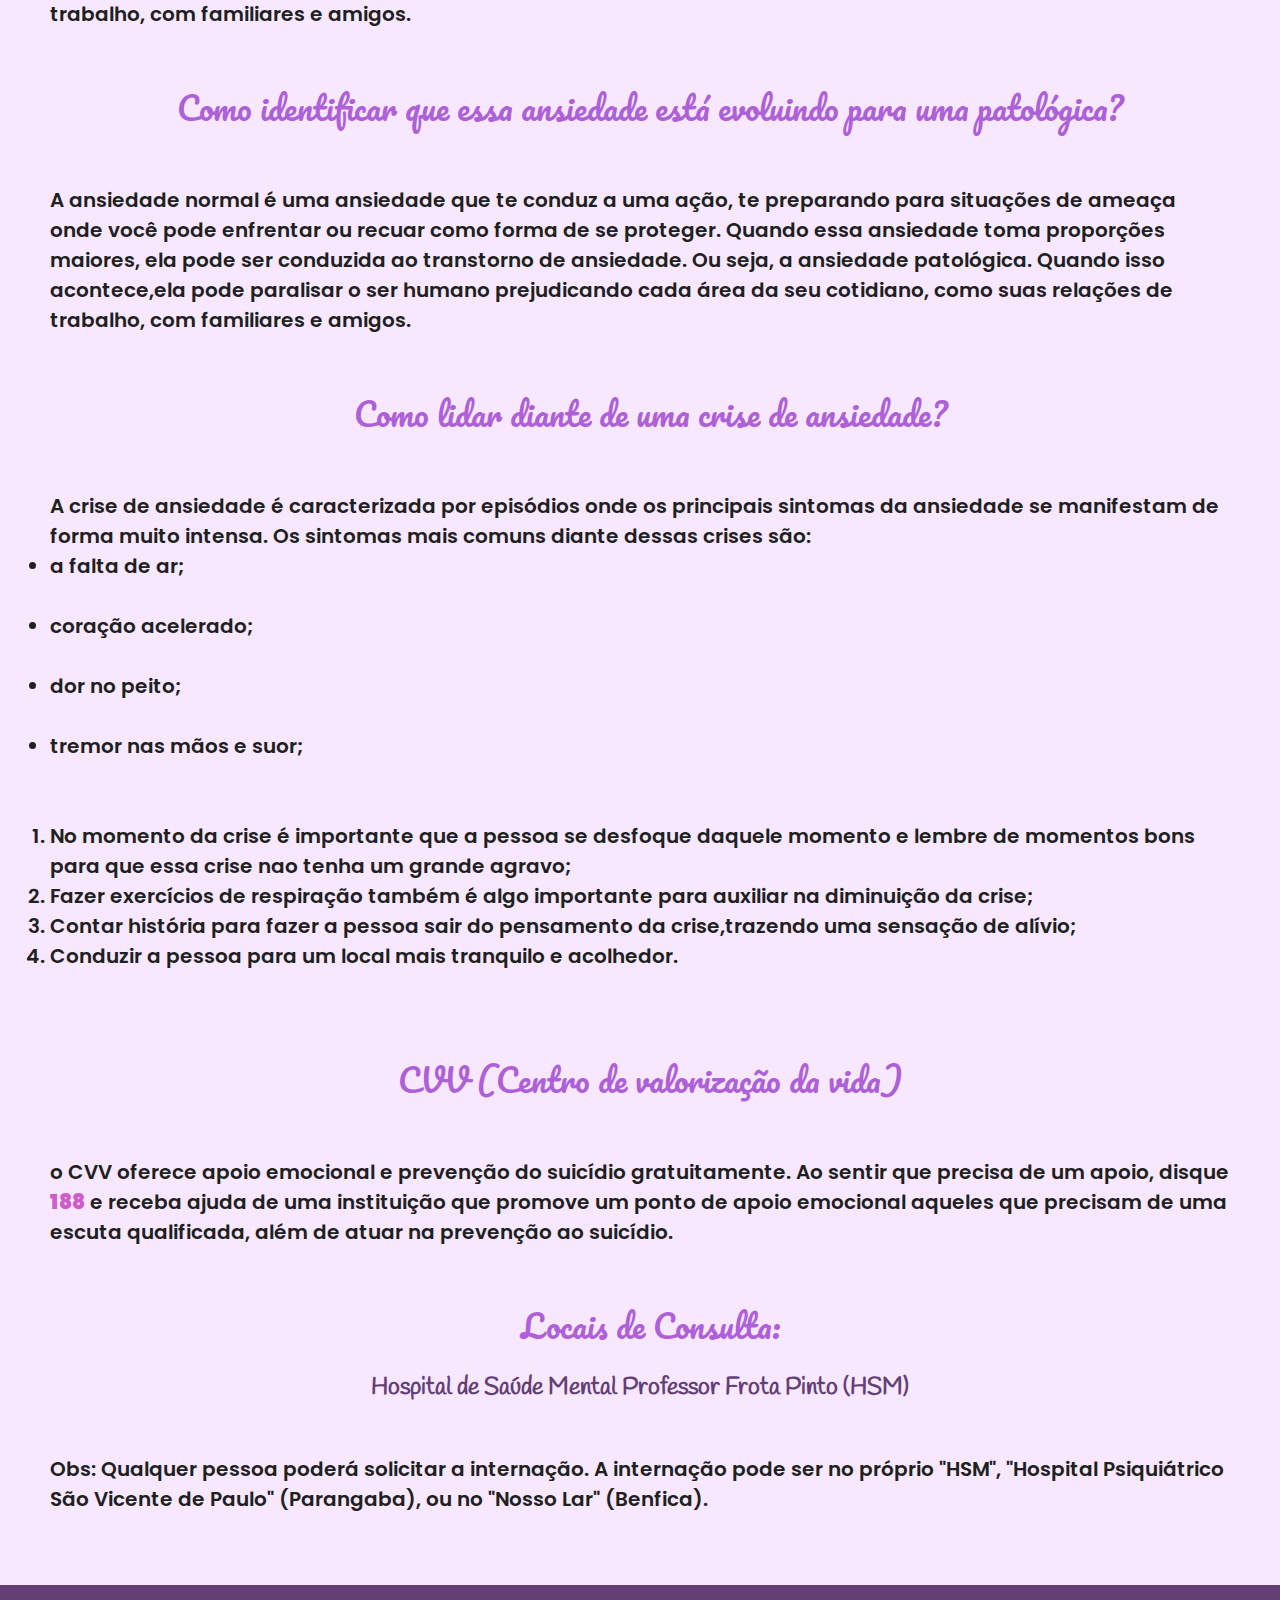
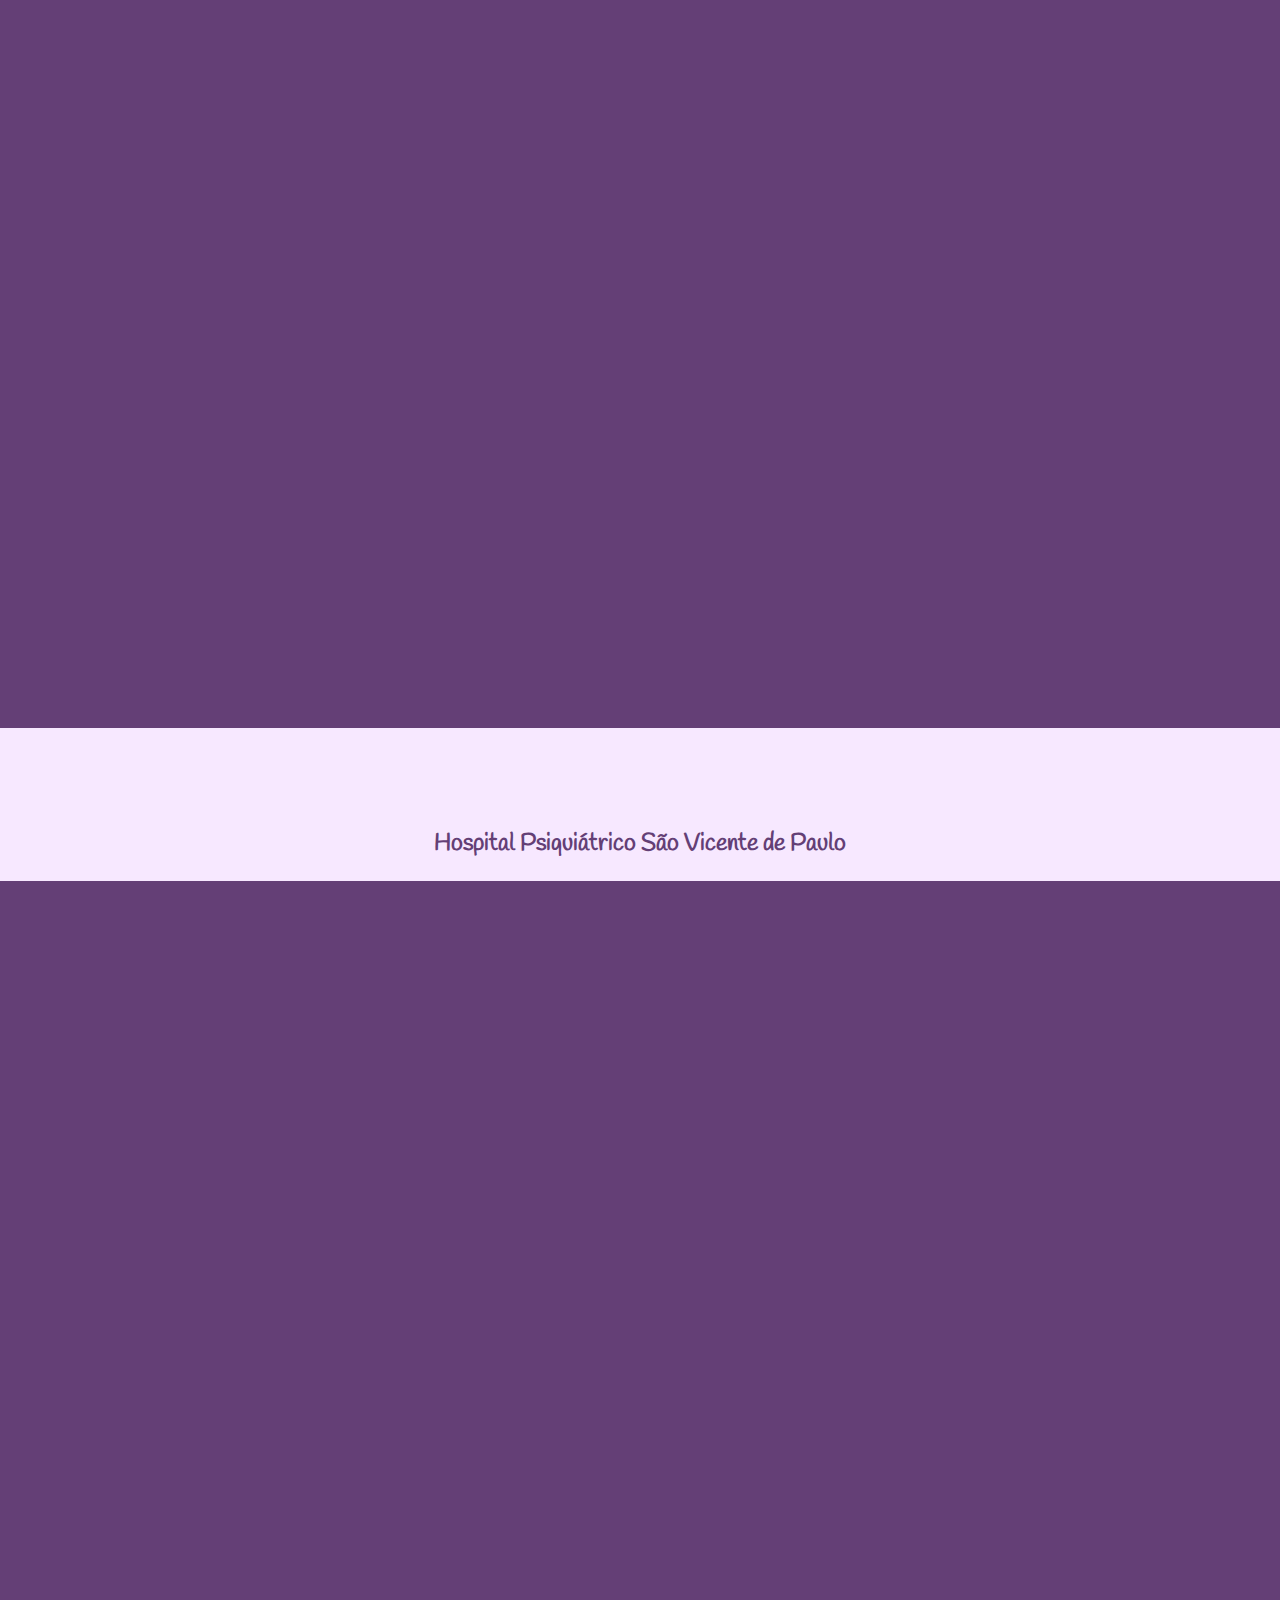
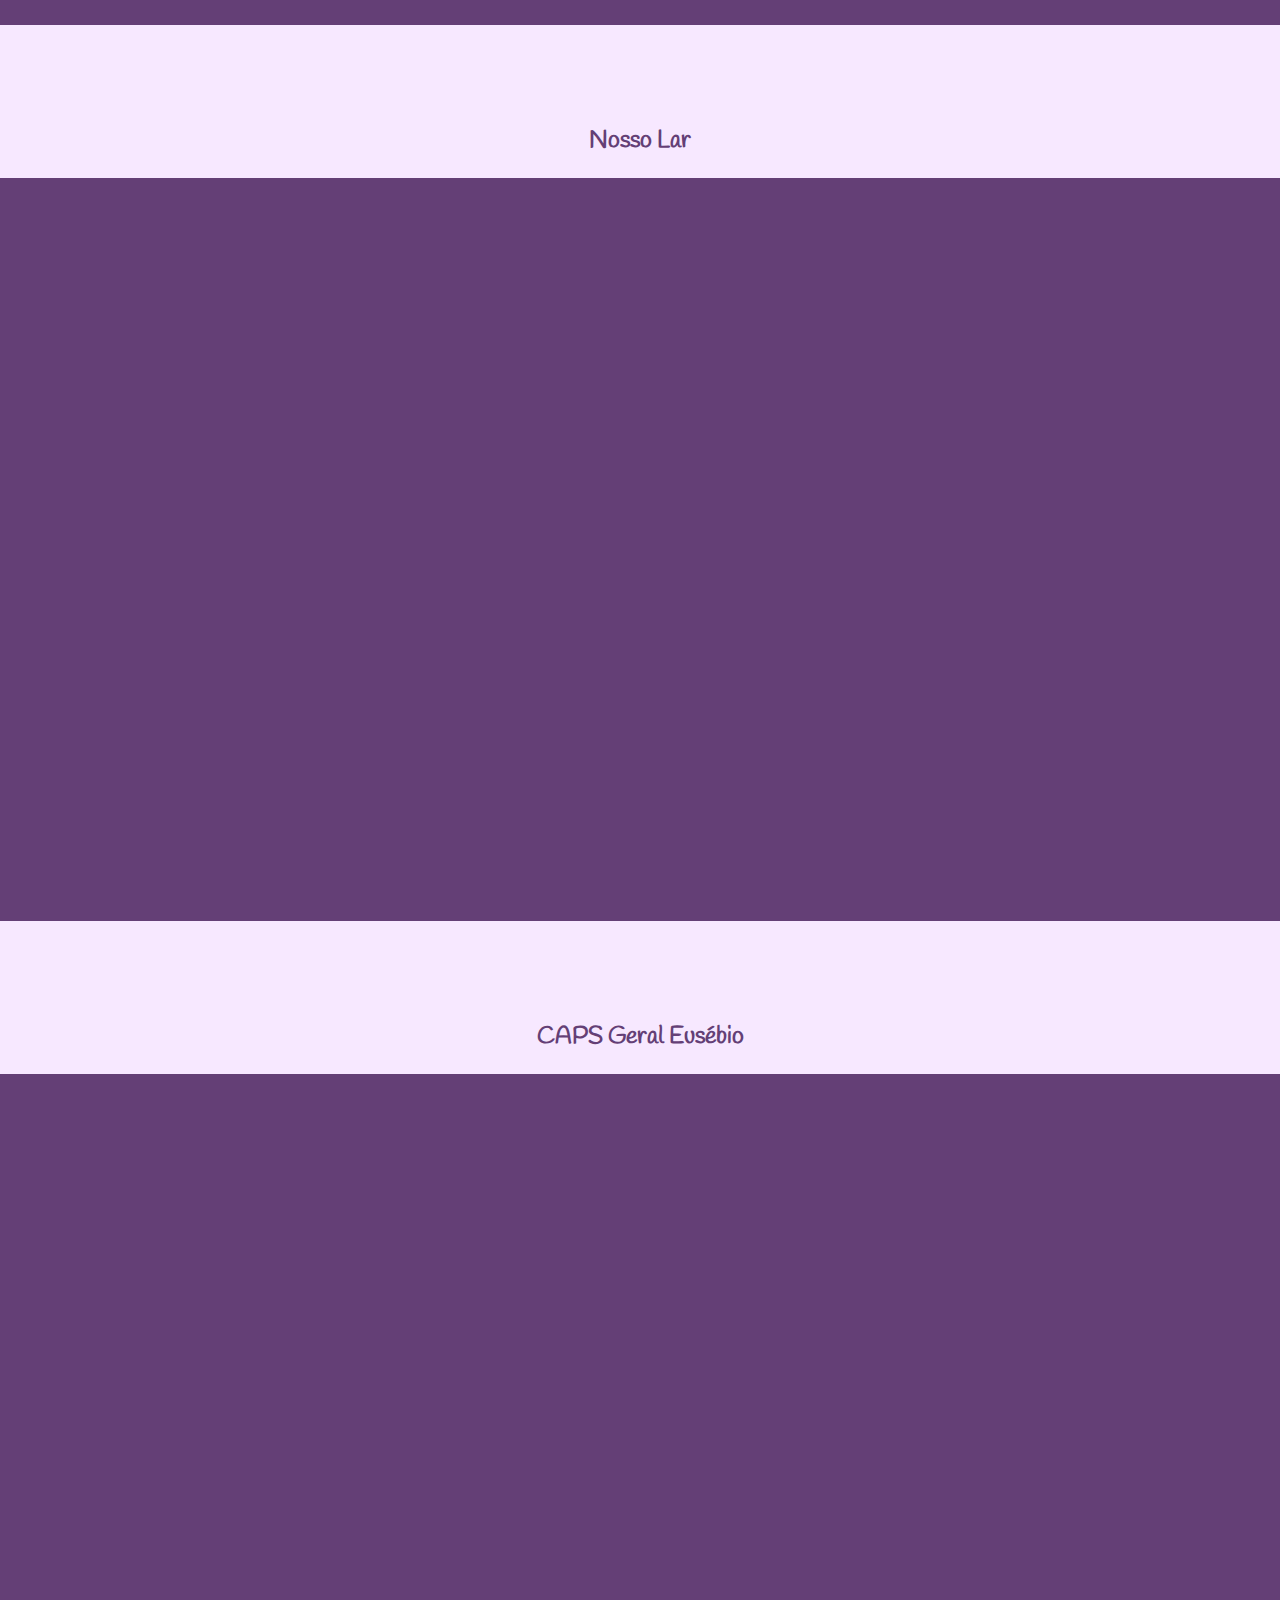
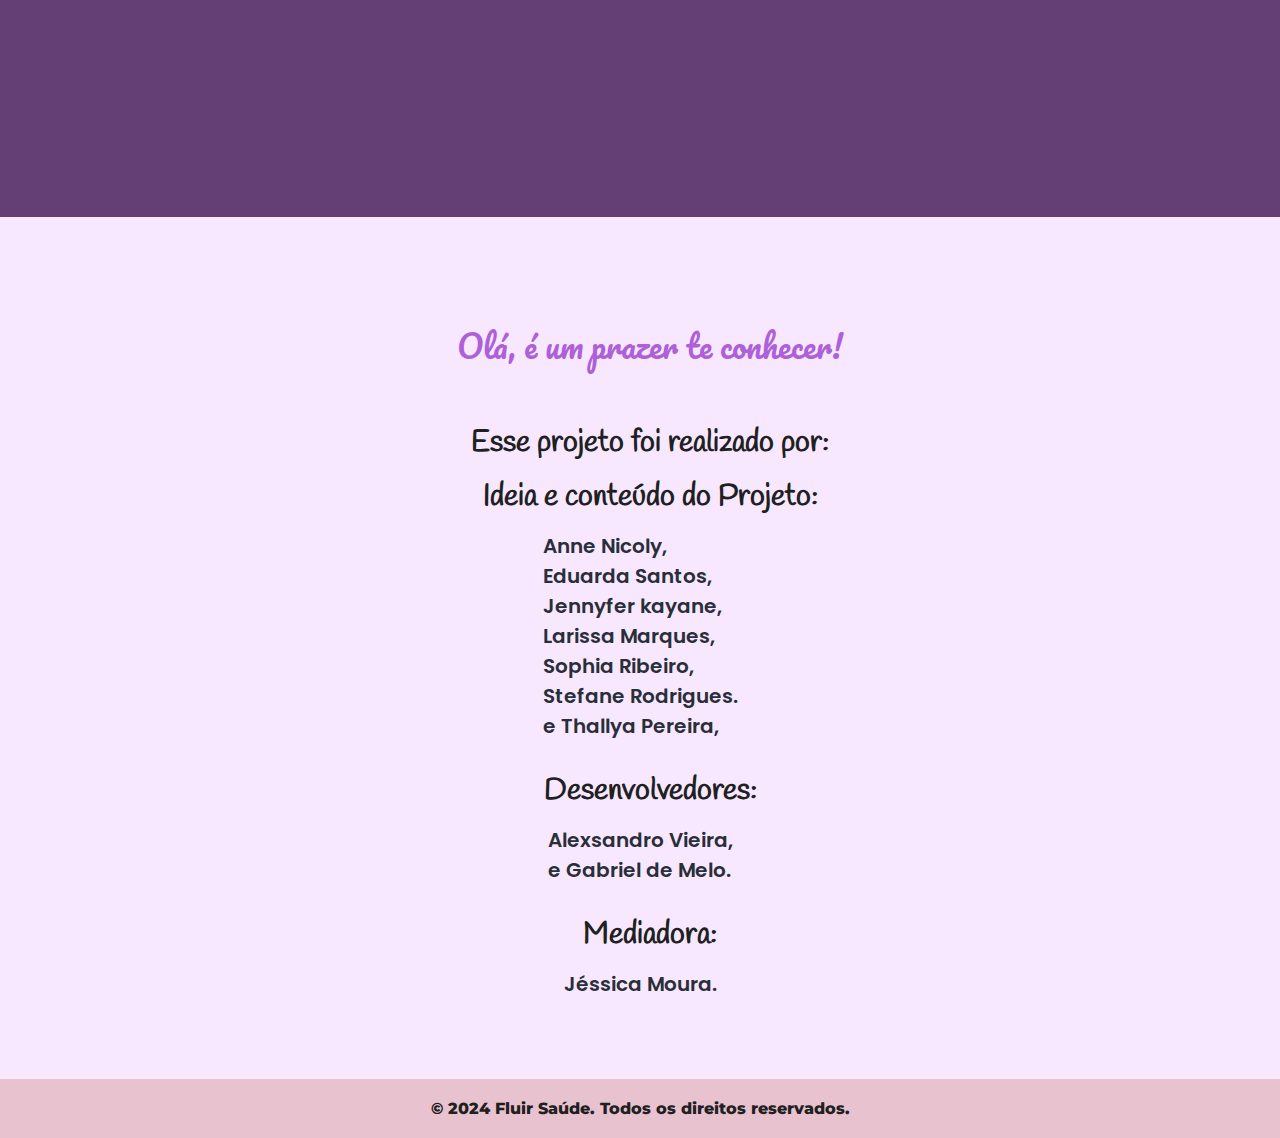
==== commit 305e304f: "add novos endereços e troquei posição de alguns" ====
--- a/index.html
+++ b/index.html
@@ -171,19 +171,38 @@
 
         <h1 class="title">Locais de Consulta:</h1> <br>
         <div class="section-h2-h3">
-            <h2 id="local-maps">CAPS Geral Eusébio</h2> <br>
+            <h2>Hospital de Saúde Mental Professor Frota Pinto (HSM)</h2>
+            <div class="section-2">
+                <p>Obs: Qualquer pessoa poderá solicitar a internação. A internação pode ser no próprio "HSM", "Hospital Psiquiátrico São Vicente de Paulo" (Parangaba), ou no "Nosso Lar" (Benfica).</p>
+            </div> <br>
         </div>
-        <div class="video-cor">
-            <iframe src="https://www.google.com/maps/embed?pb=!1m18!1m12!1m3!1d63693.56298252495!2d-38.5053779117743!3d-3.842855397562994!2m3!1f0!2f0!3f0!3m2!1i1024!2i768!4f13.1!3m3!1m2!1s0x7c75b4426b705b5%3A0x2f05220cca21f8e!2sCAPS%20GERAL%20Eus%C3%A9bio!5e0!3m2!1spt-BR!2sbr!4v1722103511753!5m2!1spt-BR!2sbr" width="600" height="450" style="border:0;" allowfullscreen="" loading="lazy" referrerpolicy="no-referrer-when-downgrade" ></iframe>
-        </div>
-            <div class="section-h2-h3">
-                <h2>Hospital de Saúde Mental Professor Frota Pinto (HSM)</h2> <br>
-            </div>
-        </div>
-        <div class="video-cor">
-            <iframe src="https://www.google.com/maps/embed?pb=!1m18!1m12!1m3!1d3980.945622009042!2d-38.48625472526618!3d-3.821813096151995!2m3!1f0!2f0!3f0!3m2!1i1024!2i768!4f13.1!3m3!1m2!1s0x7c74558cbf72a2d%3A0xd9c76f373a6de761!2sHospital%20de%20Sa%C3%BAde%20Mental%20Professor%20Frota%20Pinto%20-%20HSM!5e0!3m2!1spt-BR!2sbr!4v1722107133127!5m2!1spt-BR!2sbr" width="600" height="450" style="border:0;" allowfullscreen="" loading="lazy" referrerpolicy="no-referrer-when-downgrade"></iframe>
-        </div>
-        
+    </div>
+    <div class="video-cor">
+        <iframe src="https://www.google.com/maps/embed?pb=!1m18!1m12!1m3!1d3980.945622009042!2d-38.48625472526618!3d-3.821813096151995!2m3!1f0!2f0!3f0!3m2!1i1024!2i768!4f13.1!3m3!1m2!1s0x7c74558cbf72a2d%3A0xd9c76f373a6de761!2sHospital%20de%20Sa%C3%BAde%20Mental%20Professor%20Frota%20Pinto%20-%20HSM!5e0!3m2!1spt-BR!2sbr!4v1722107133127!5m2!1spt-BR!2sbr" width="600" height="450" style="border:0;" allowfullscreen="" loading="lazy" referrerpolicy="no-referrer-when-downgrade"></iframe>
+    </div>
+    
+    
+    <div class="section-h2-h3">
+        <h2 id="local-maps">Hospital Psiquiátrico São Vicente de Paulo</h2> <br>
+    </div>
+    <div class="video-cor">
+        <iframe src="https://www.google.com/maps/embed?pb=!1m18!1m12!1m3!1d3981.1957248945814!2d-38.56301852526665!3d-3.7675438962063272!2m3!1f0!2f0!3f0!3m2!1i1024!2i768!4f13.1!3m3!1m2!1s0x7c74eada56c7325%3A0x17bbf21b87bab272!2sHospital%20Psiqui%C3%A1trico%20S%C3%A3o%20Vicente%20de%20Paulo!5e0!3m2!1spt-BR!2sbr!4v1723858088649!5m2!1spt-BR!2sbr" width="600" height="450" style="border:0;" allowfullscreen="" loading="lazy" referrerpolicy="no-referrer-when-downgrade"></iframe>
+    </div>
+    
+    <div class="section-h2-h3">
+        <h2 id="local-maps">Nosso Lar</h2> <br>
+    </div>
+    <div class="video-cor">
+        <iframe src="https://www.google.com/maps/embed?pb=!1m18!1m12!1m3!1d3981.317864646408!2d-38.54375232526687!3d-3.740755396233143!2m3!1f0!2f0!3f0!3m2!1i1024!2i768!4f13.1!3m3!1m2!1s0x7c7490e1c10b413%3A0x3b45de8ca303d443!2sNosso%20Lar%20Hospital%20Cear%C3%A1!5e0!3m2!1spt-BR!2sbr!4v1723858236003!5m2!1spt-BR!2sbr" width="600" height="450" style="border:0;" allowfullscreen="" loading="lazy" referrerpolicy="no-referrer-when-downgrade"></iframe>
+
+    </div>
+    <div class="section-h2-h3">
+        <h2 id="local-maps">CAPS Geral Eusébio</h2> <br>
+    </div>
+    <div class="video-cor">
+        <iframe src="https://www.google.com/maps/embed?pb=!1m18!1m12!1m3!1d63693.56298252495!2d-38.5053779117743!3d-3.842855397562994!2m3!1f0!2f0!3f0!3m2!1i1024!2i768!4f13.1!3m3!1m2!1s0x7c75b4426b705b5%3A0x2f05220cca21f8e!2sCAPS%20GERAL%20Eus%C3%A9bio!5e0!3m2!1spt-BR!2sbr!4v1722103511753!5m2!1spt-BR!2sbr" width="600" height="450" style="border:0;" allowfullscreen="" loading="lazy" referrerpolicy="no-referrer-when-downgrade" ></iframe>
+    </div>
+    
         <h1 class="title" id="local-devs">Olá, é um prazer te conhecer!</h1>
         <section class="section-2">
             <section class="section-h2">
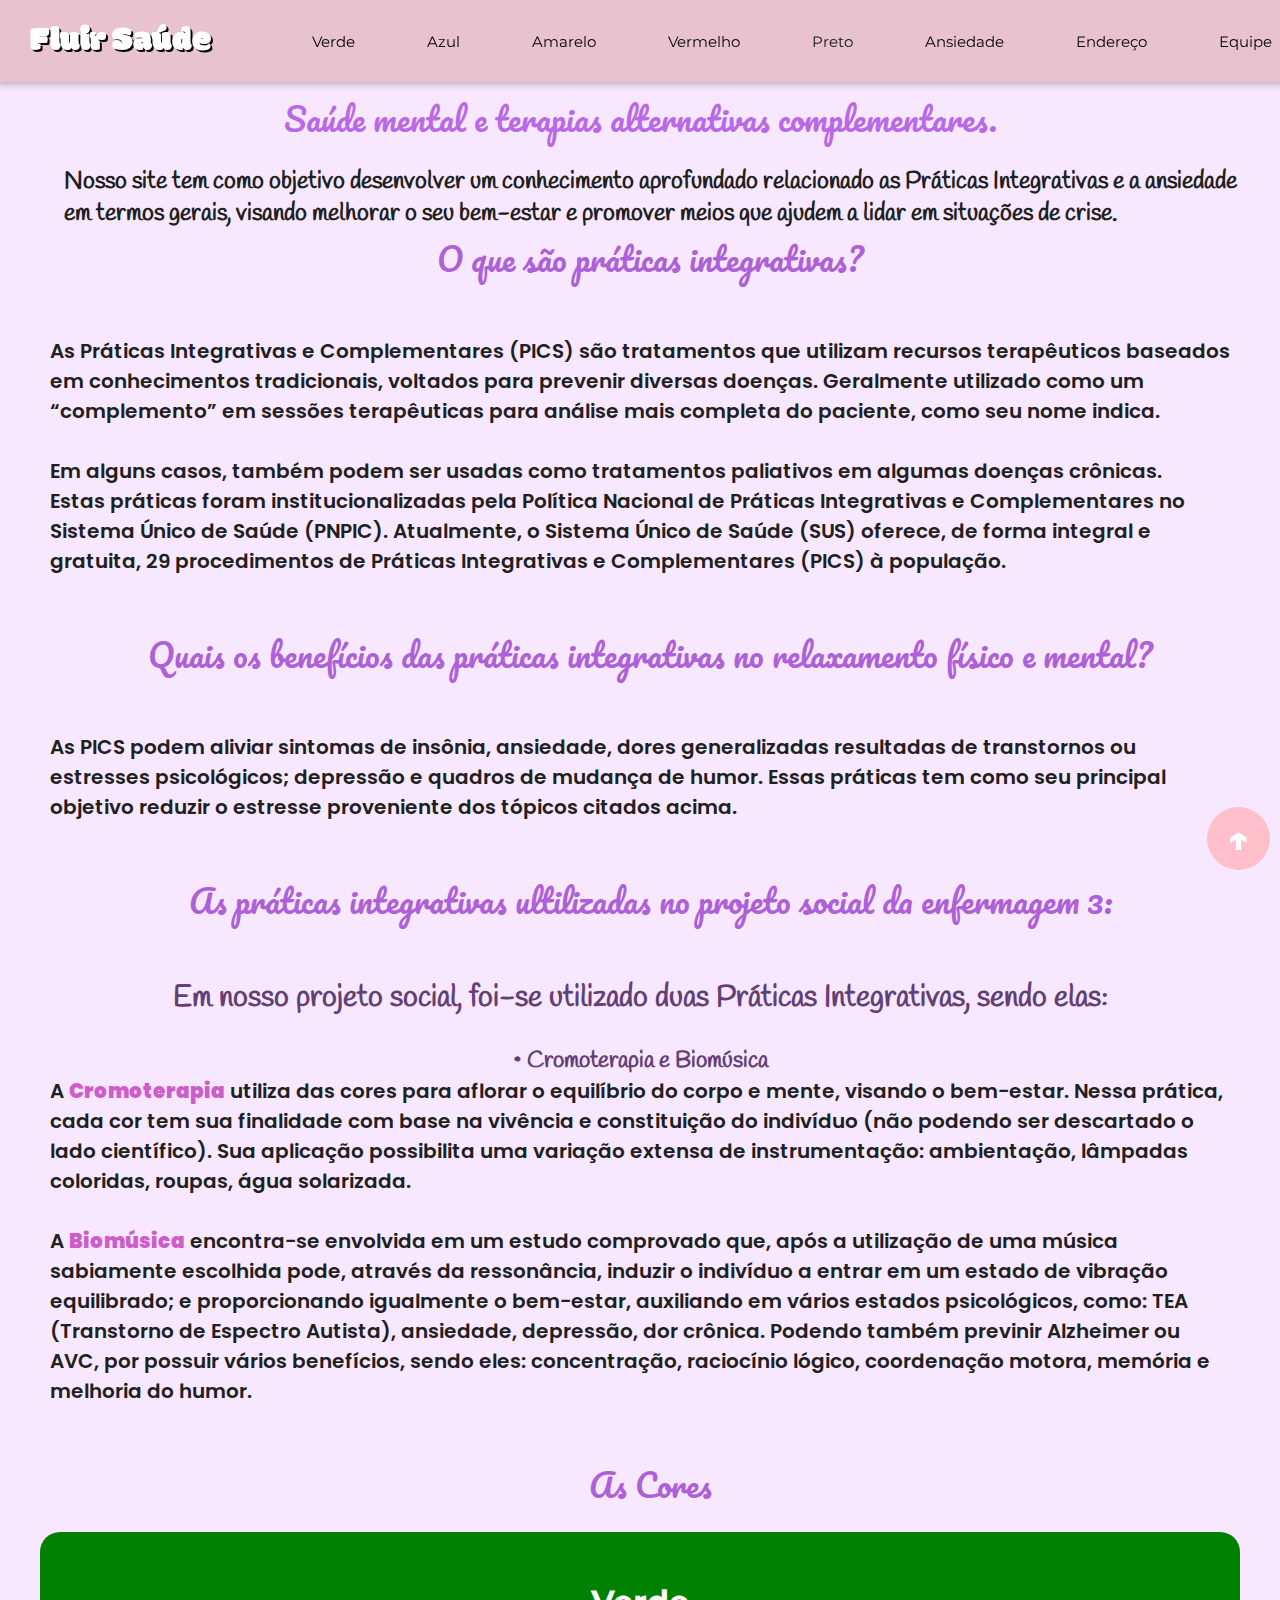
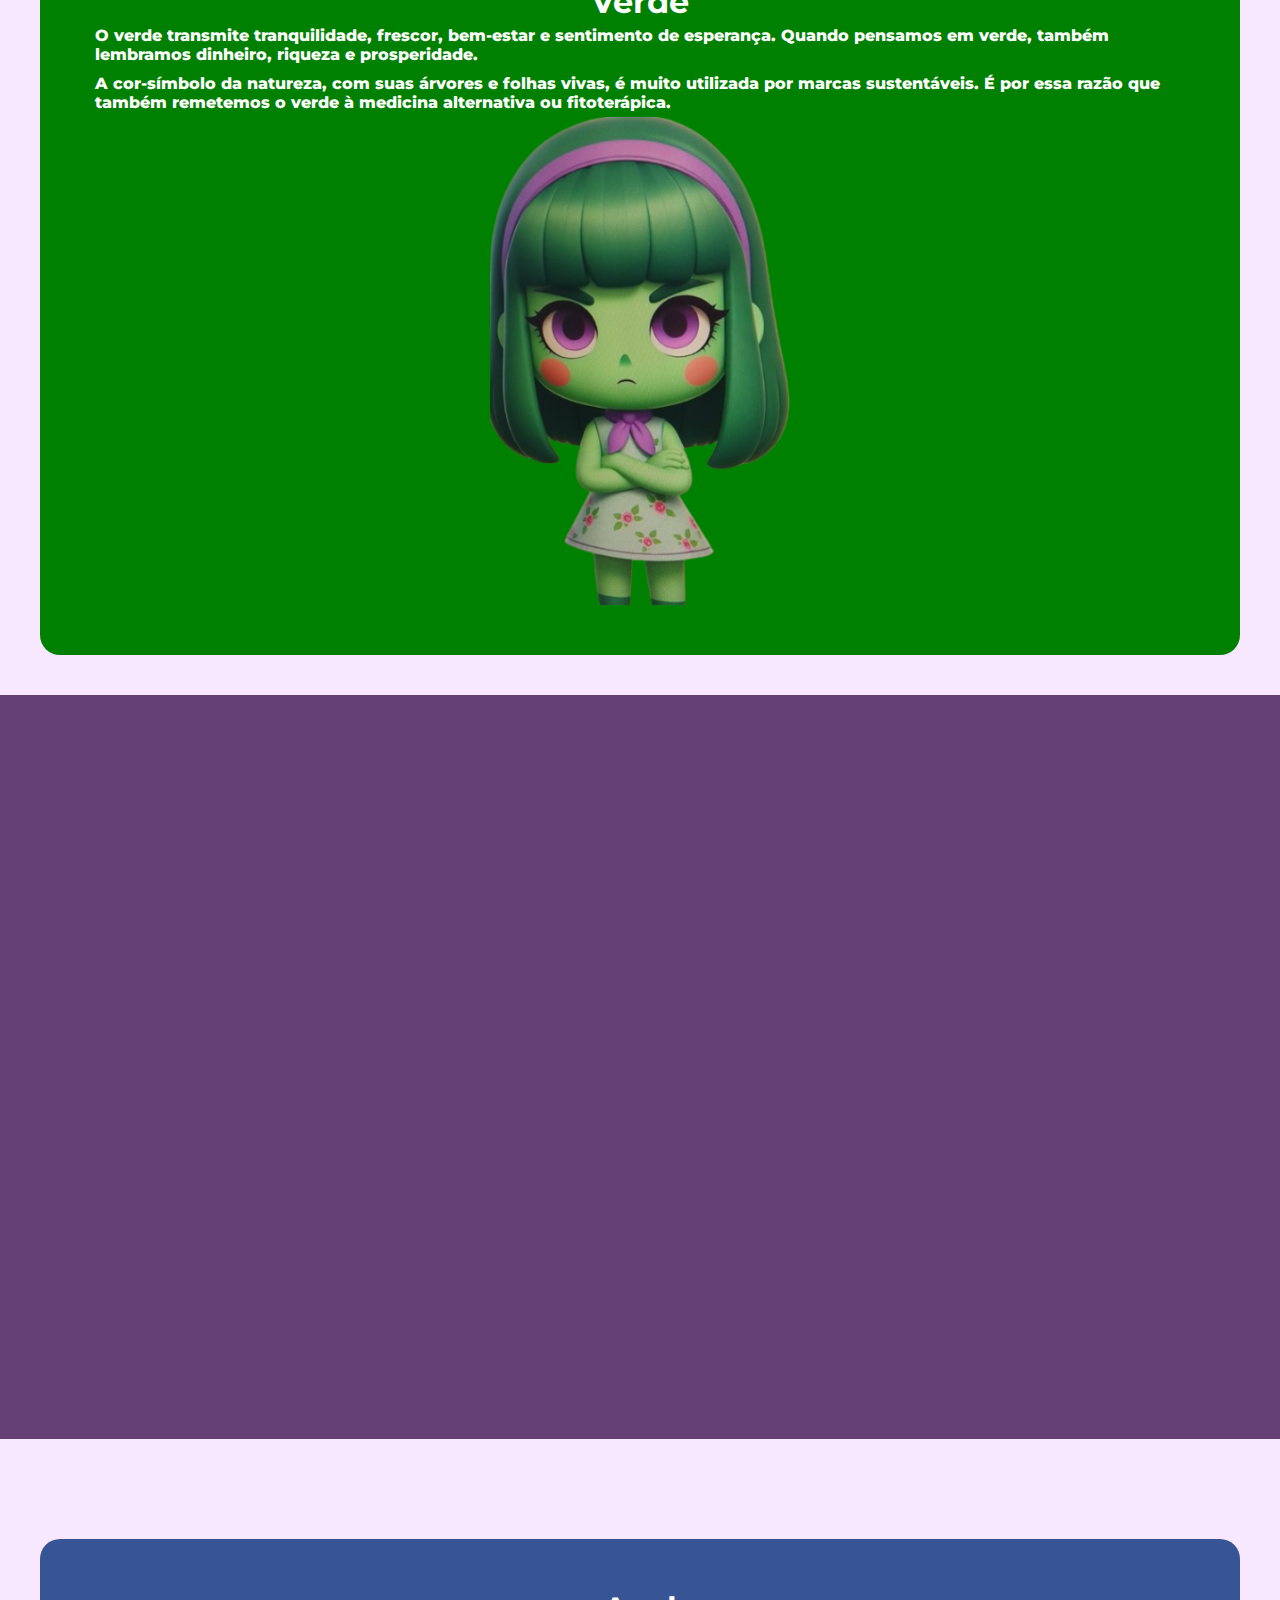
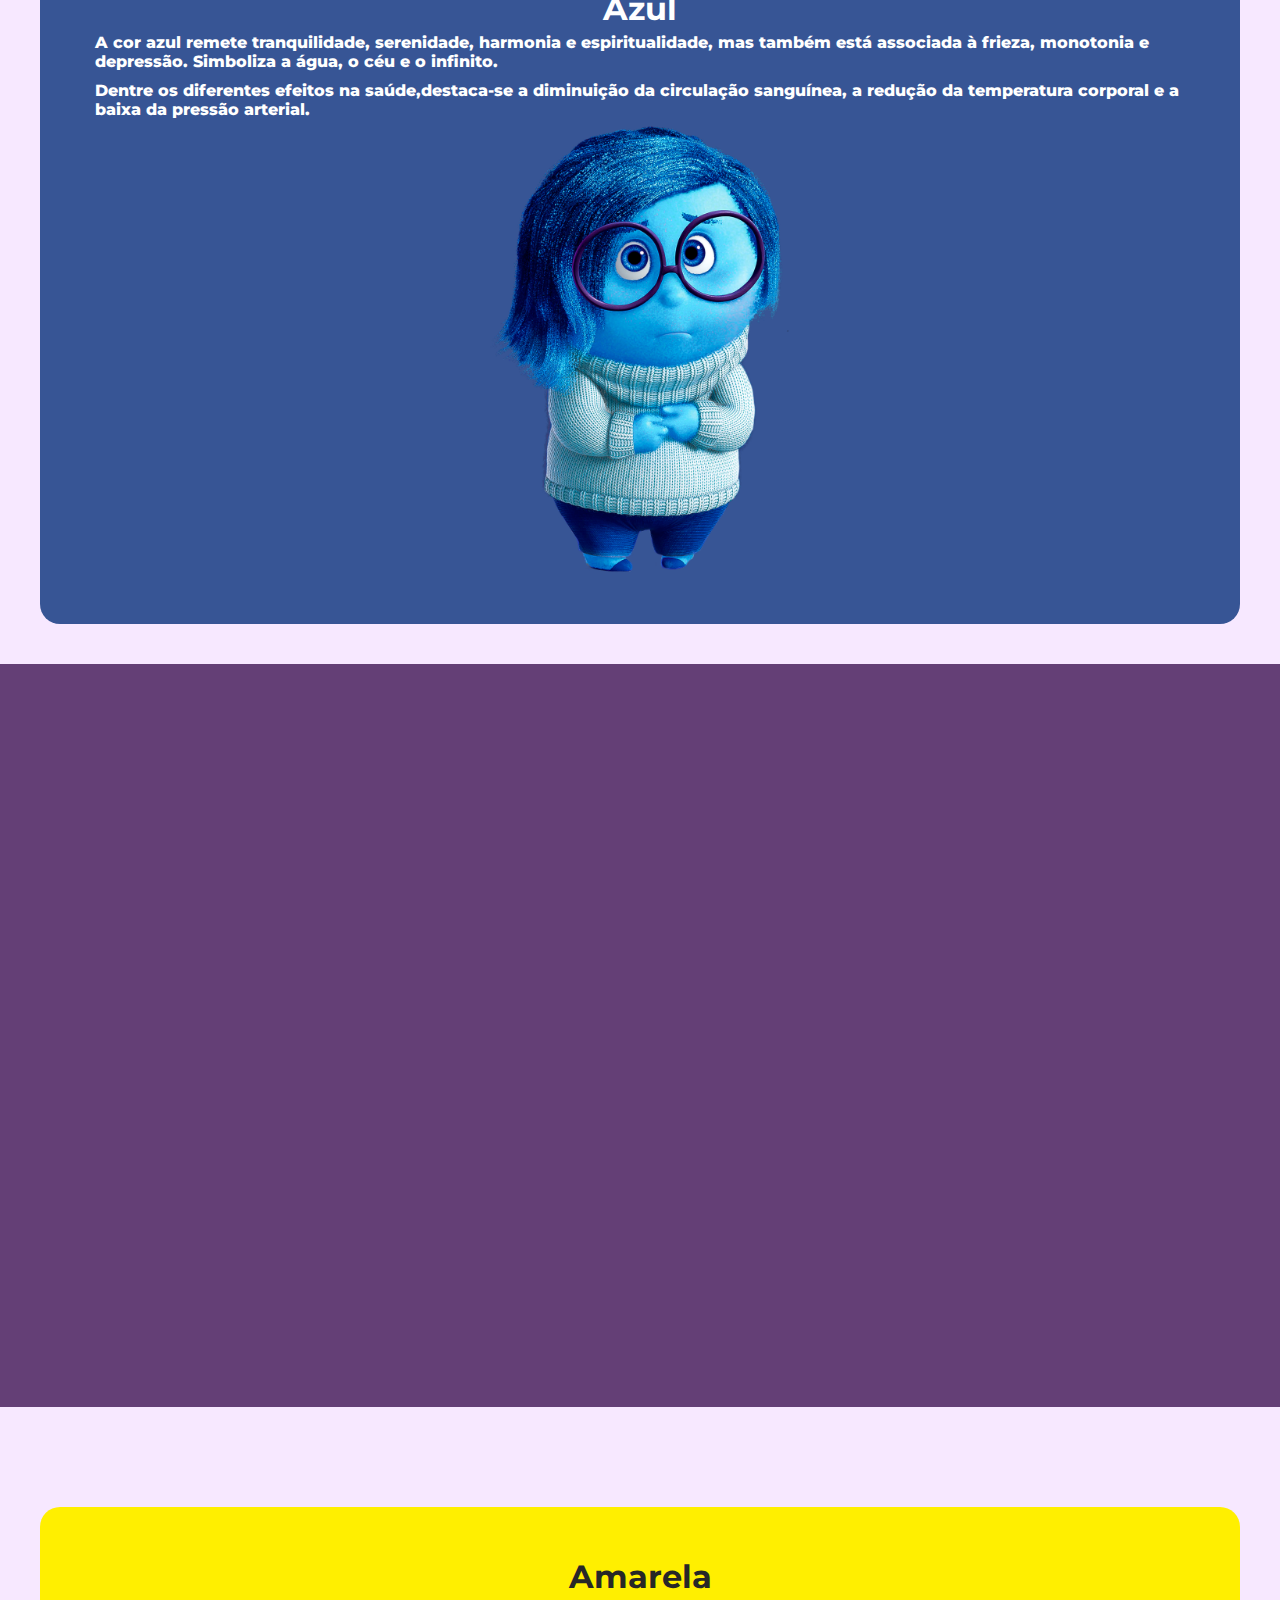
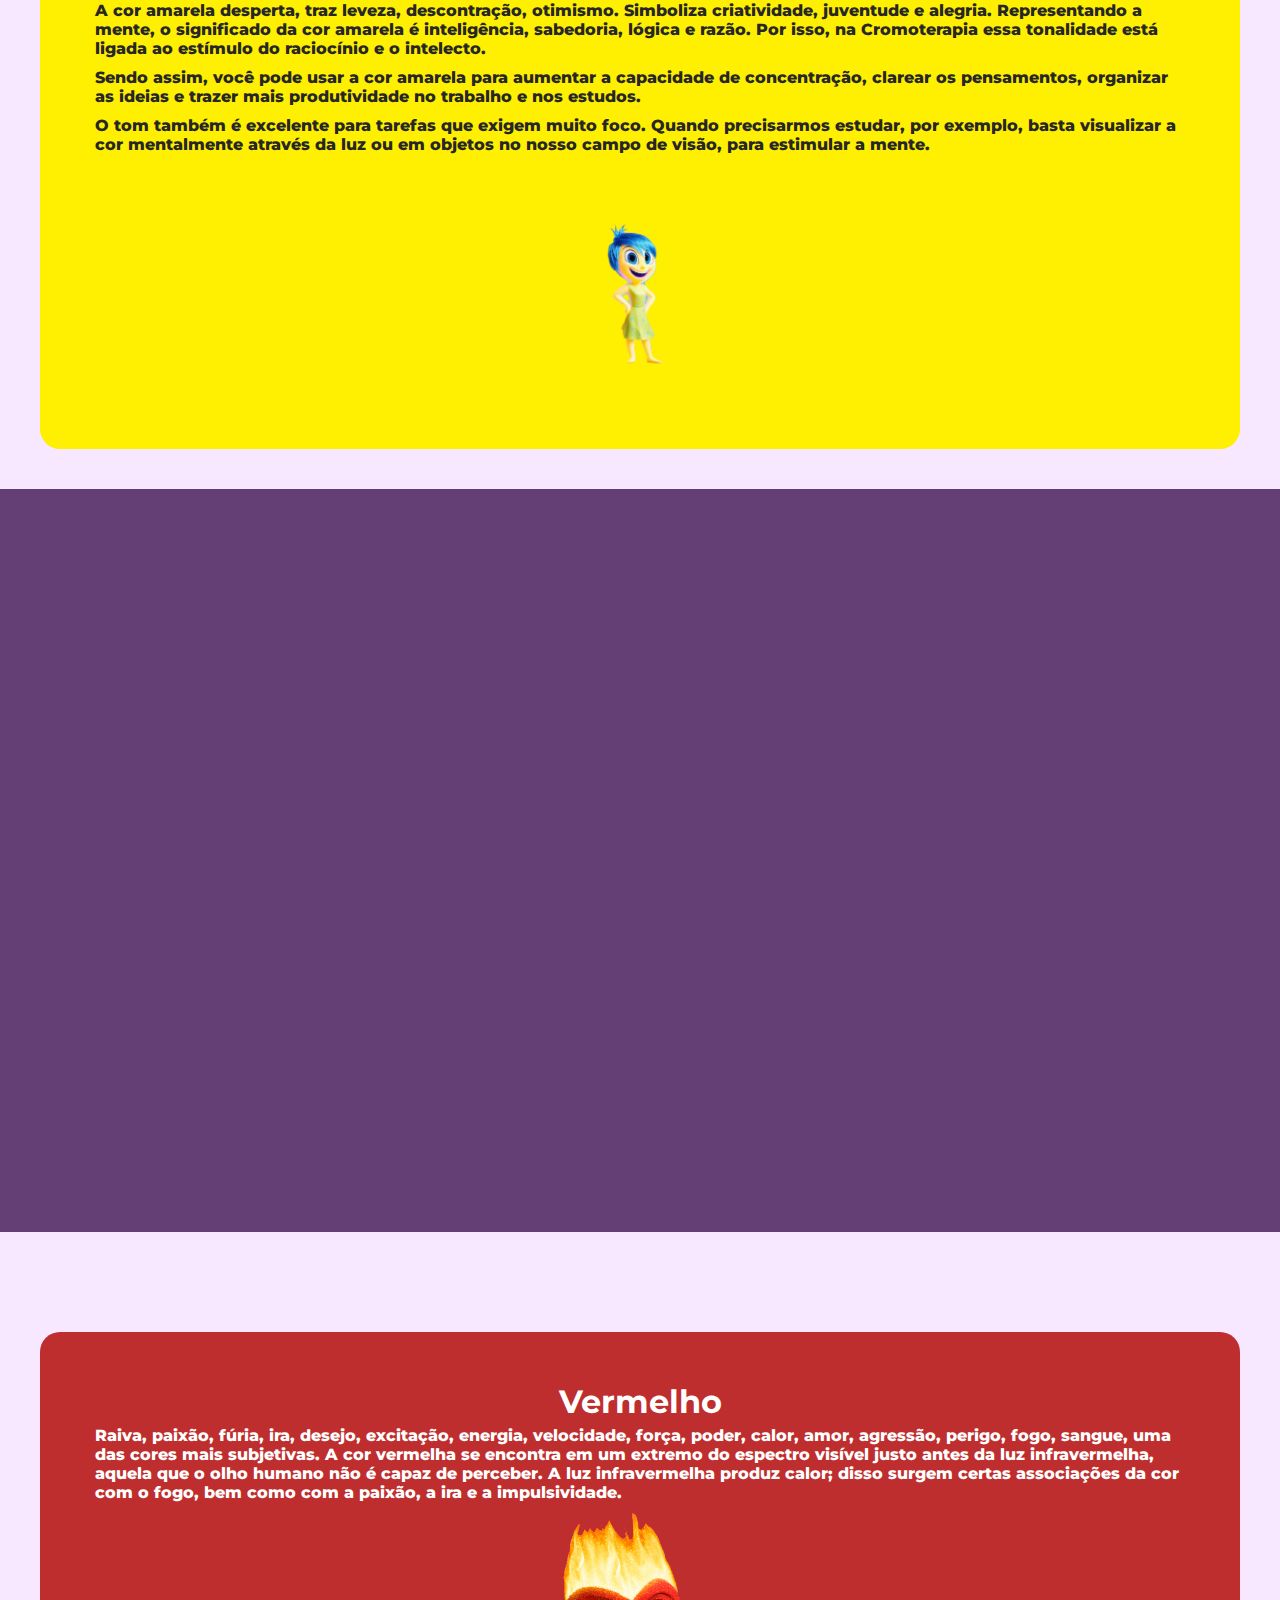
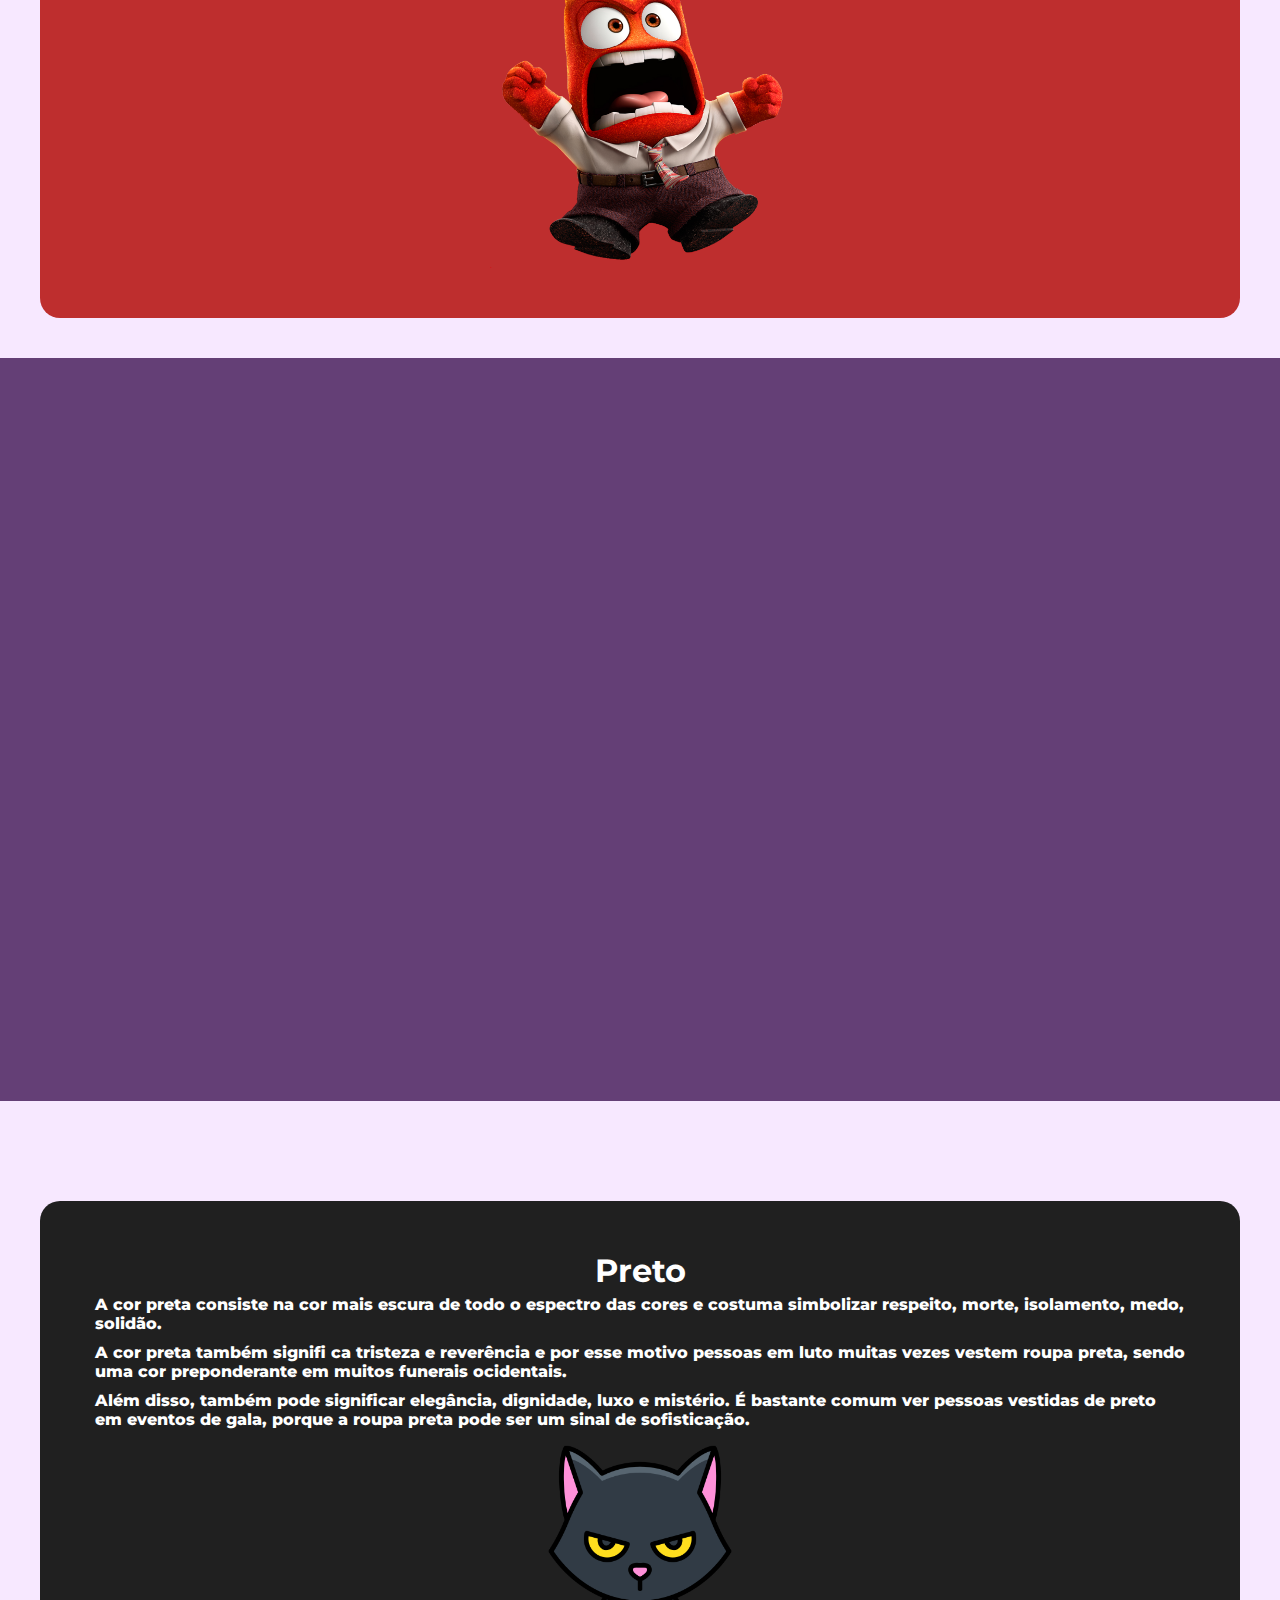
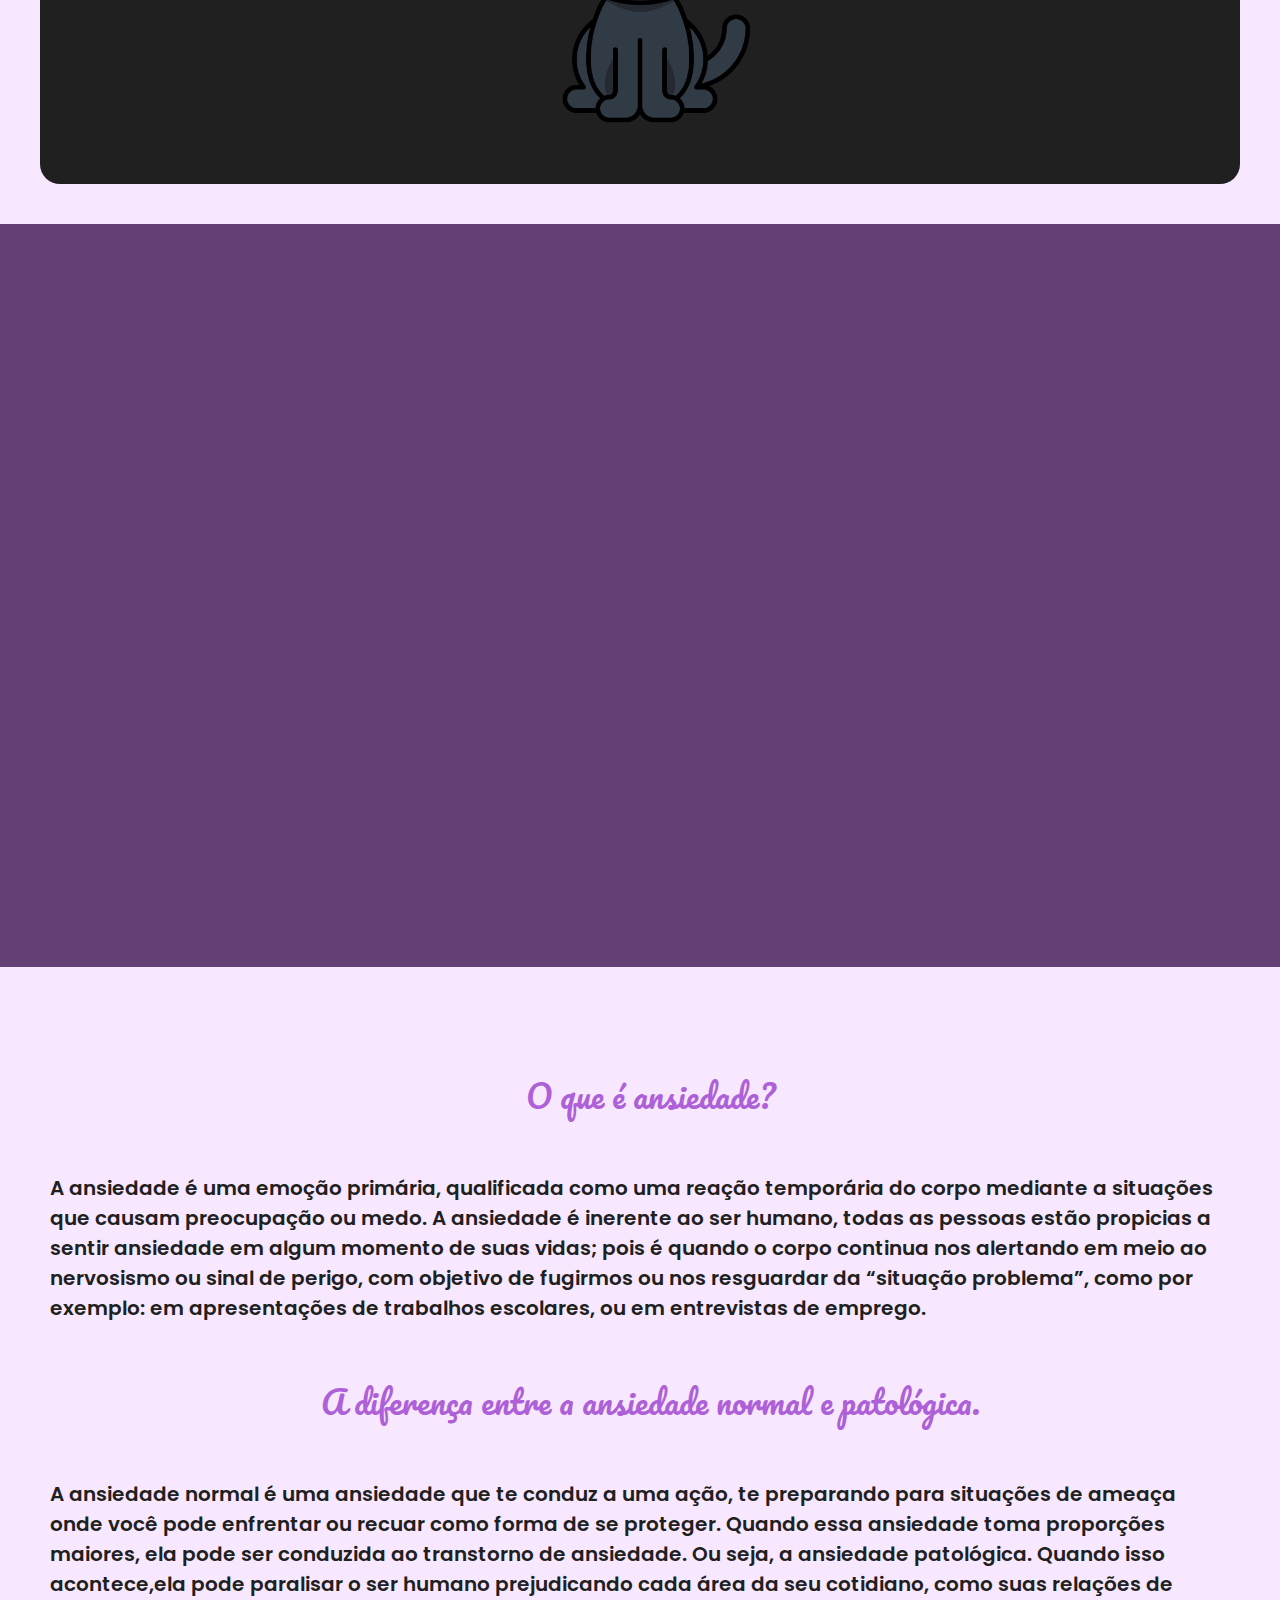
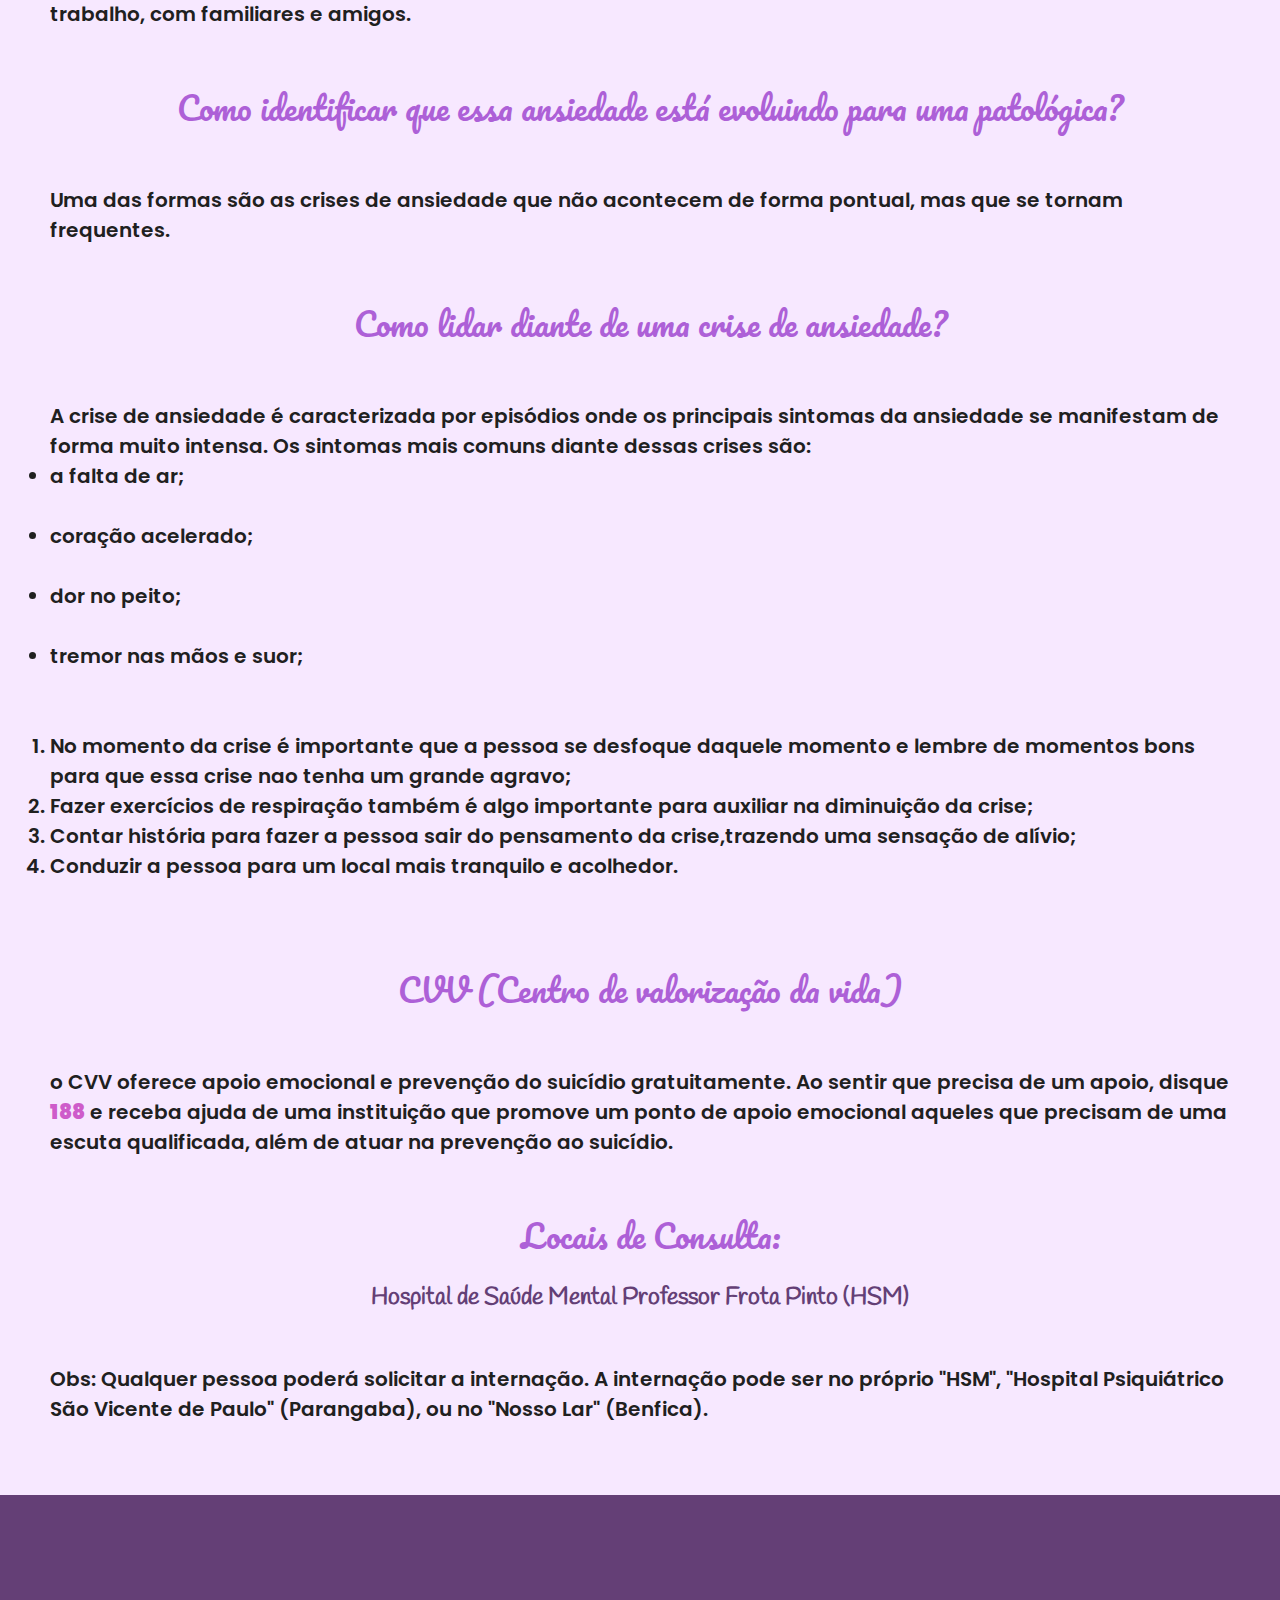
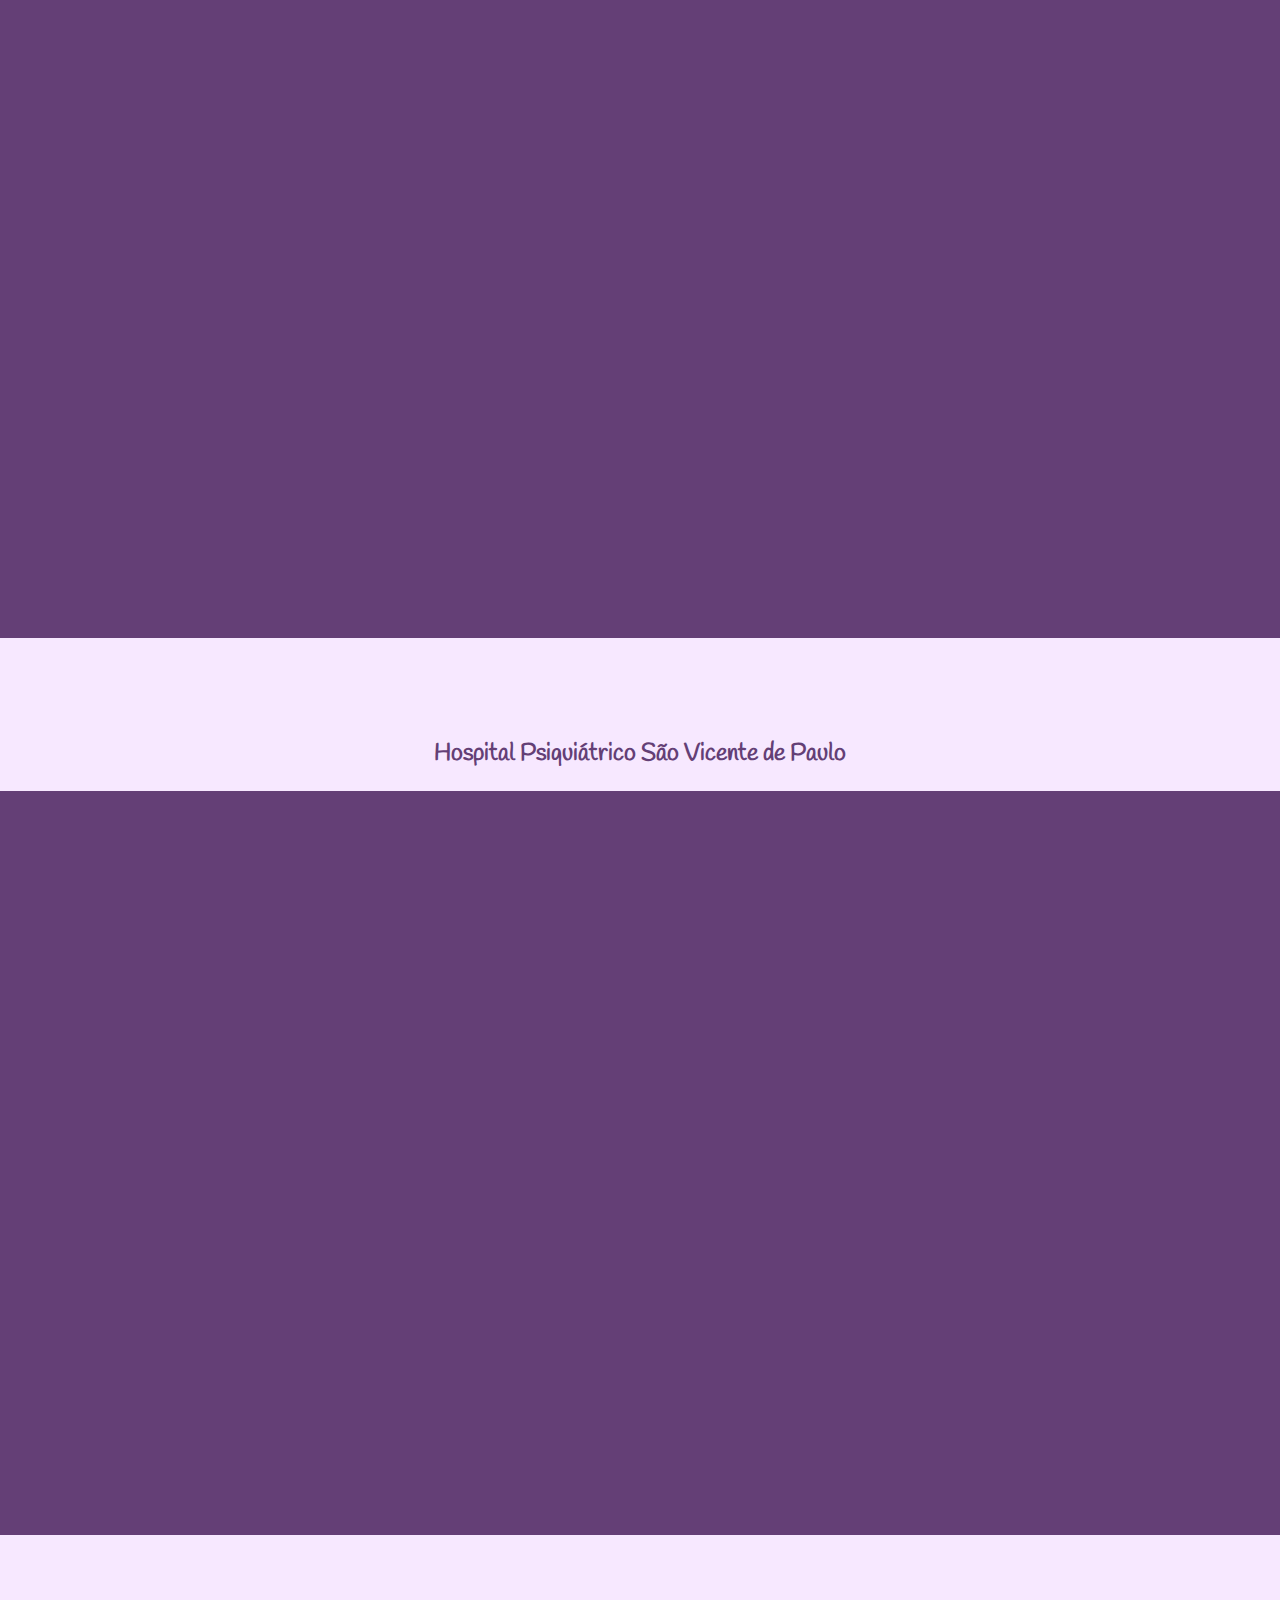
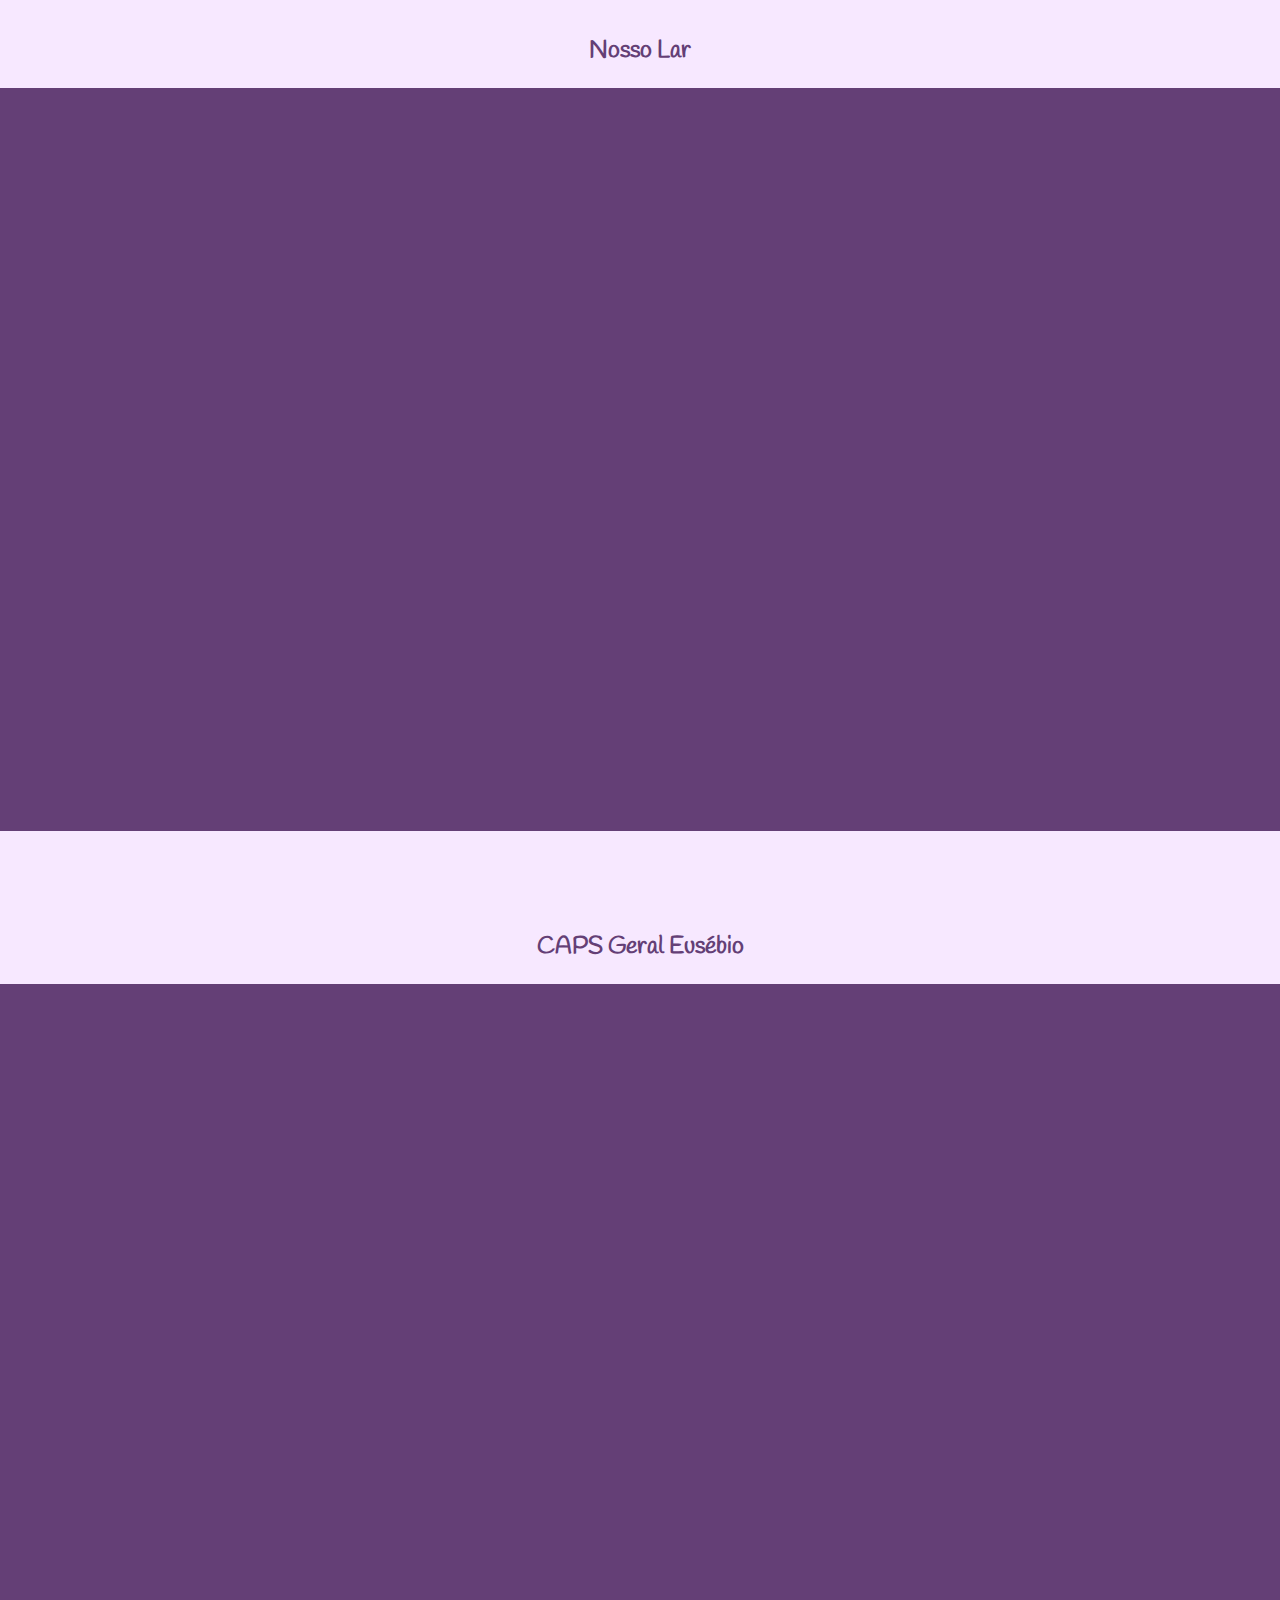
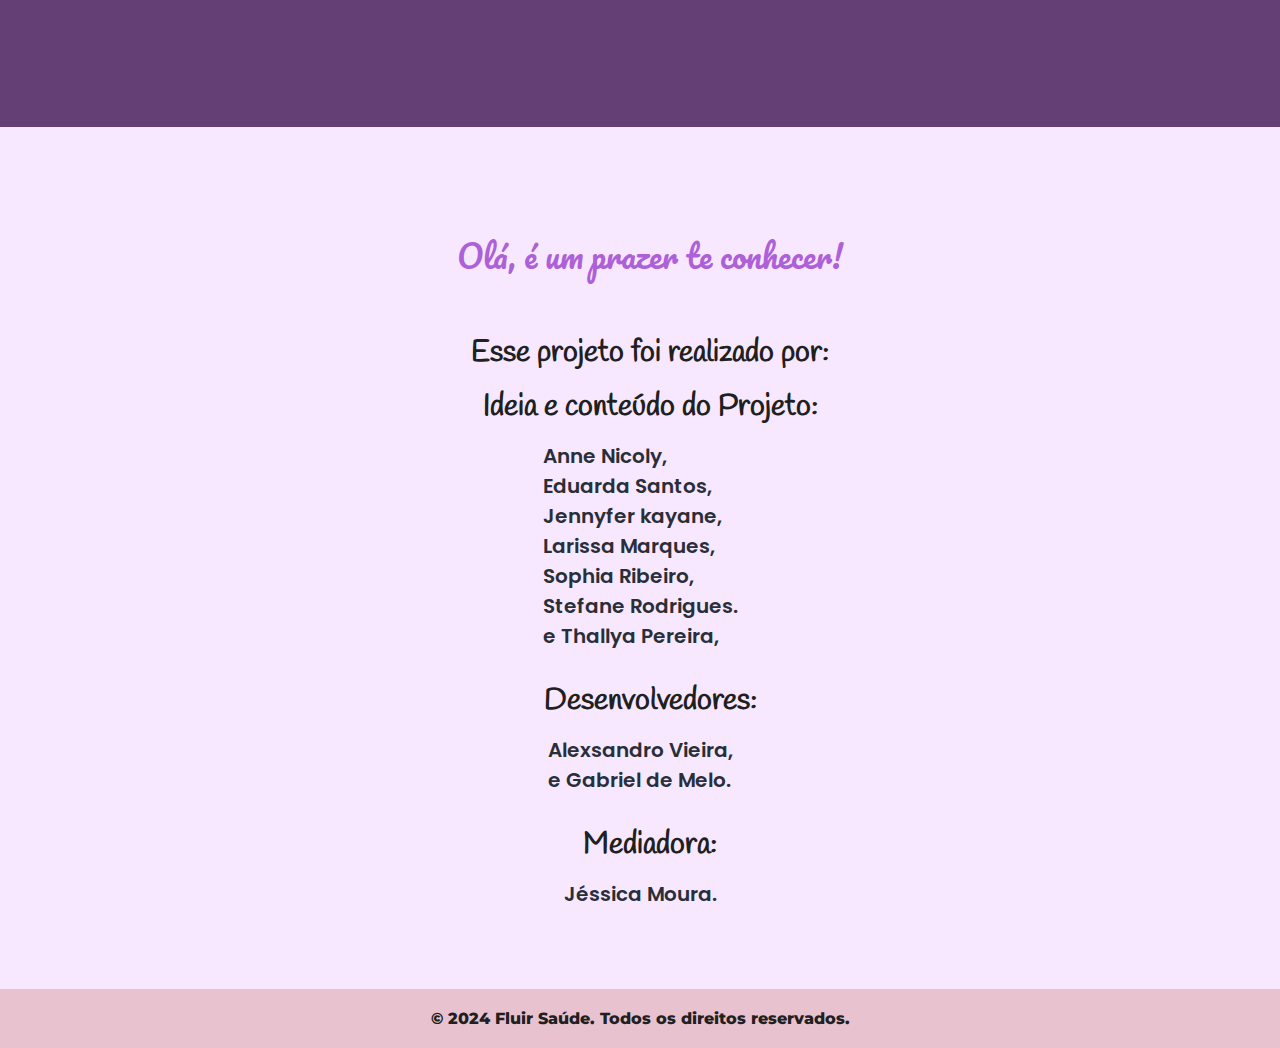
==== commit 288fd4f8: "Texto repetido" ====
--- a/index.html
+++ b/index.html
@@ -144,7 +144,7 @@
         
         <h1 class="title">Como identificar que essa ansiedade está evoluindo para uma patológica?</h1>
         <section class="section-2">
-            <p>A ansiedade normal é uma ansiedade que te conduz a uma ação, te preparando para situações de ameaça onde você pode enfrentar ou recuar como forma de se proteger. Quando essa ansiedade toma proporções maiores, ela pode ser conduzida ao transtorno de ansiedade. Ou seja, a ansiedade patológica. Quando isso acontece,ela pode paralisar o ser humano prejudicando cada área da seu cotidiano, como suas relações de trabalho, com familiares e amigos.</p>
+            <p>Uma das formas são as crises de ansiedade que não acontecem de forma pontual, mas que se tornam frequentes.</p>
         </section>
         
         <h1 class="title">Como lidar diante de uma crise de ansiedade?</h1>
@@ -171,7 +171,7 @@
 
         <h1 class="title">Locais de Consulta:</h1> <br>
         <div class="section-h2-h3">
-            <h2>Hospital de Saúde Mental Professor Frota Pinto (HSM)</h2>
+            <h2 id="local-maps">Hospital de Saúde Mental Professor Frota Pinto (HSM)</h2>
             <div class="section-2">
                 <p>Obs: Qualquer pessoa poderá solicitar a internação. A internação pode ser no próprio "HSM", "Hospital Psiquiátrico São Vicente de Paulo" (Parangaba), ou no "Nosso Lar" (Benfica).</p>
             </div> <br>
@@ -183,21 +183,21 @@
     
     
     <div class="section-h2-h3">
-        <h2 id="local-maps">Hospital Psiquiátrico São Vicente de Paulo</h2> <br>
+        <h2>Hospital Psiquiátrico São Vicente de Paulo</h2> <br>
     </div>
     <div class="video-cor">
         <iframe src="https://www.google.com/maps/embed?pb=!1m18!1m12!1m3!1d3981.1957248945814!2d-38.56301852526665!3d-3.7675438962063272!2m3!1f0!2f0!3f0!3m2!1i1024!2i768!4f13.1!3m3!1m2!1s0x7c74eada56c7325%3A0x17bbf21b87bab272!2sHospital%20Psiqui%C3%A1trico%20S%C3%A3o%20Vicente%20de%20Paulo!5e0!3m2!1spt-BR!2sbr!4v1723858088649!5m2!1spt-BR!2sbr" width="600" height="450" style="border:0;" allowfullscreen="" loading="lazy" referrerpolicy="no-referrer-when-downgrade"></iframe>
     </div>
     
     <div class="section-h2-h3">
-        <h2 id="local-maps">Nosso Lar</h2> <br>
+        <h2>Nosso Lar</h2> <br>
     </div>
     <div class="video-cor">
         <iframe src="https://www.google.com/maps/embed?pb=!1m18!1m12!1m3!1d3981.317864646408!2d-38.54375232526687!3d-3.740755396233143!2m3!1f0!2f0!3f0!3m2!1i1024!2i768!4f13.1!3m3!1m2!1s0x7c7490e1c10b413%3A0x3b45de8ca303d443!2sNosso%20Lar%20Hospital%20Cear%C3%A1!5e0!3m2!1spt-BR!2sbr!4v1723858236003!5m2!1spt-BR!2sbr" width="600" height="450" style="border:0;" allowfullscreen="" loading="lazy" referrerpolicy="no-referrer-when-downgrade"></iframe>
 
     </div>
     <div class="section-h2-h3">
-        <h2 id="local-maps">CAPS Geral Eusébio</h2> <br>
+        <h2>CAPS Geral Eusébio</h2> <br>
     </div>
     <div class="video-cor">
         <iframe src="https://www.google.com/maps/embed?pb=!1m18!1m12!1m3!1d63693.56298252495!2d-38.5053779117743!3d-3.842855397562994!2m3!1f0!2f0!3f0!3m2!1i1024!2i768!4f13.1!3m3!1m2!1s0x7c75b4426b705b5%3A0x2f05220cca21f8e!2sCAPS%20GERAL%20Eus%C3%A9bio!5e0!3m2!1spt-BR!2sbr!4v1722103511753!5m2!1spt-BR!2sbr" width="600" height="450" style="border:0;" allowfullscreen="" loading="lazy" referrerpolicy="no-referrer-when-downgrade" ></iframe>
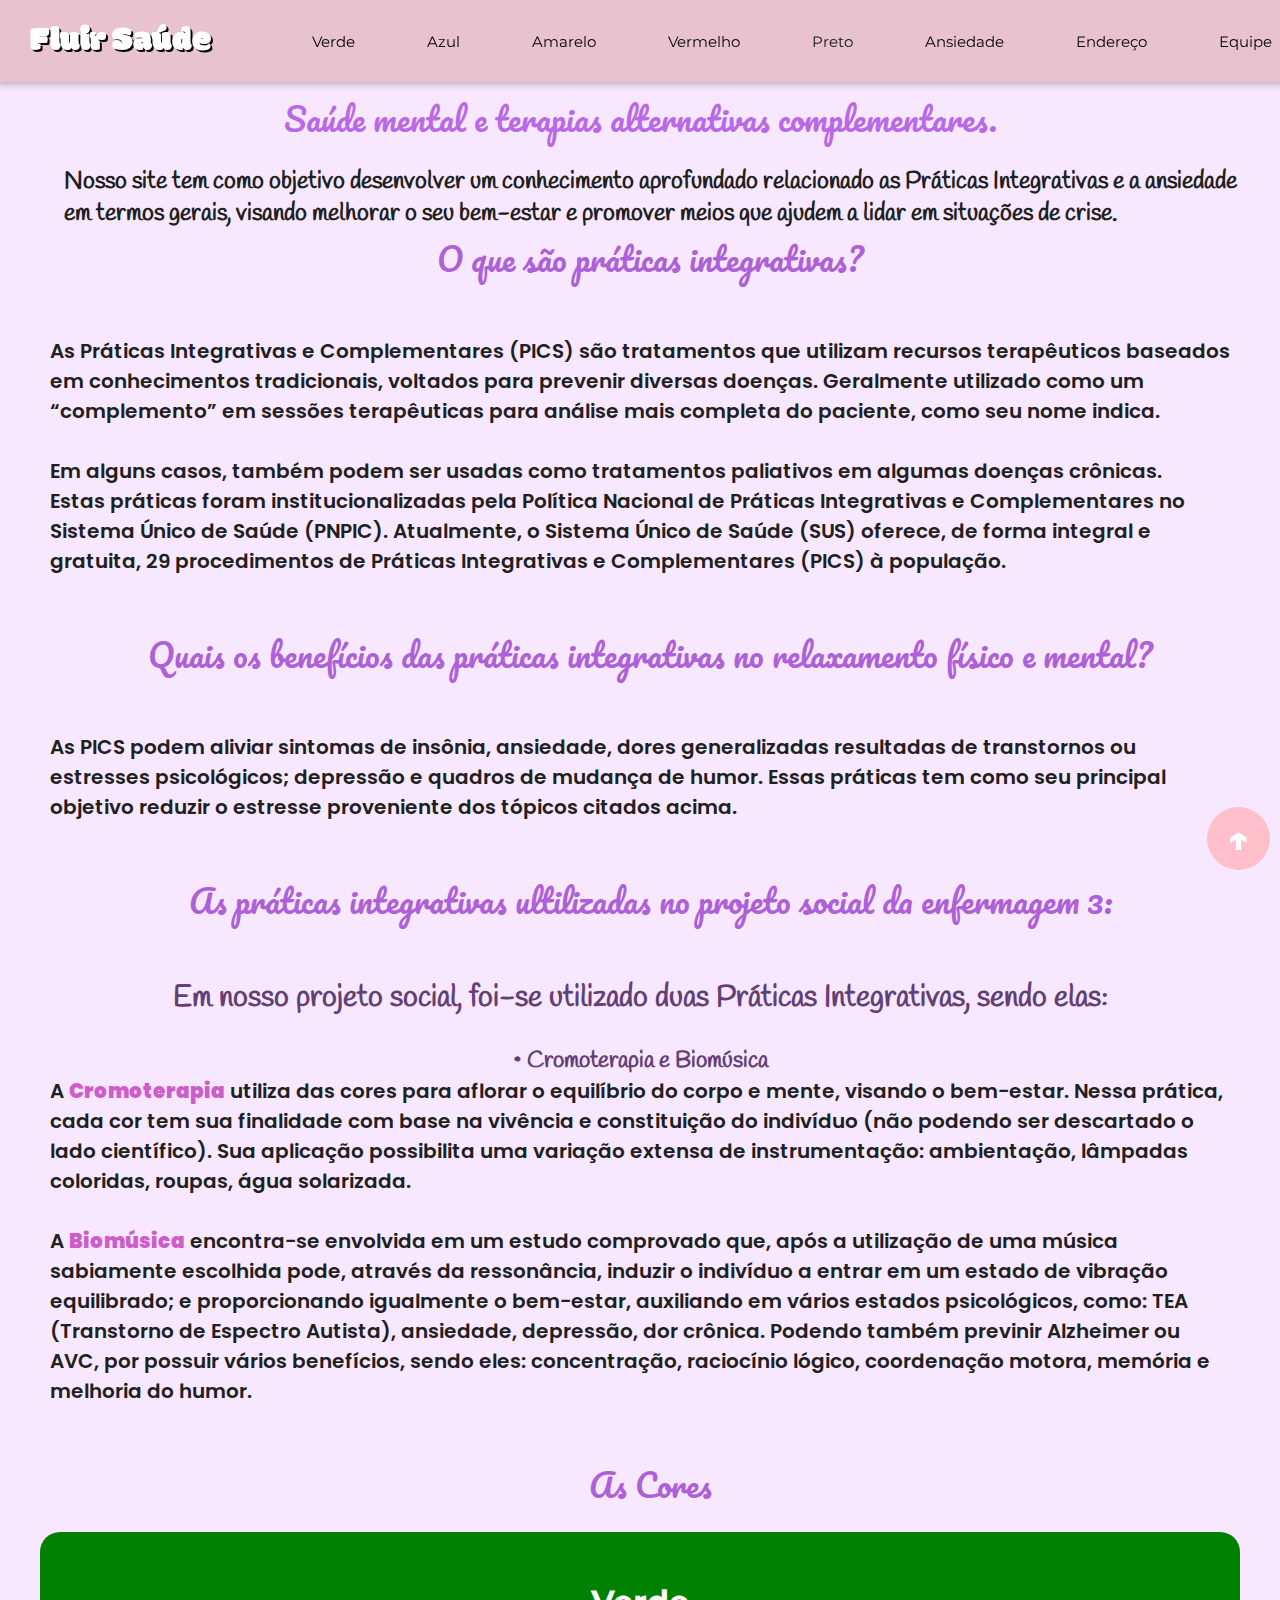
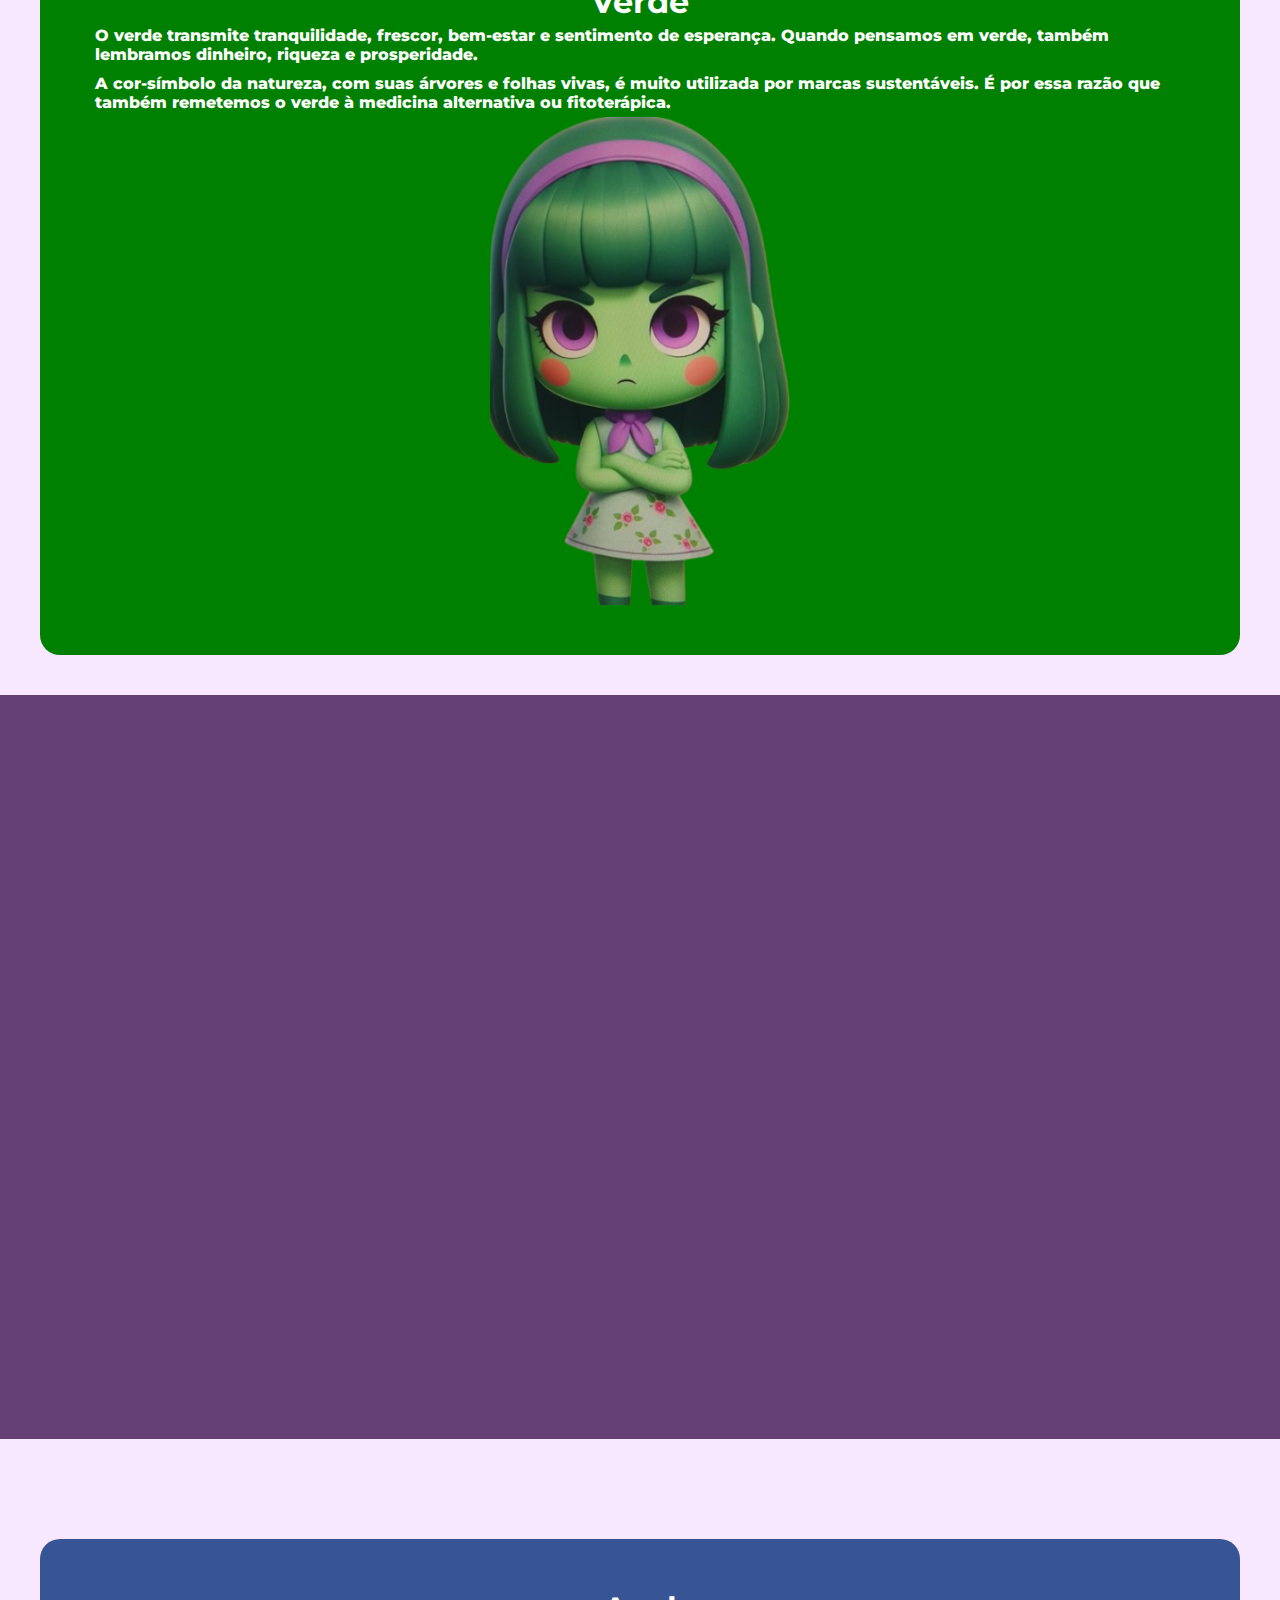
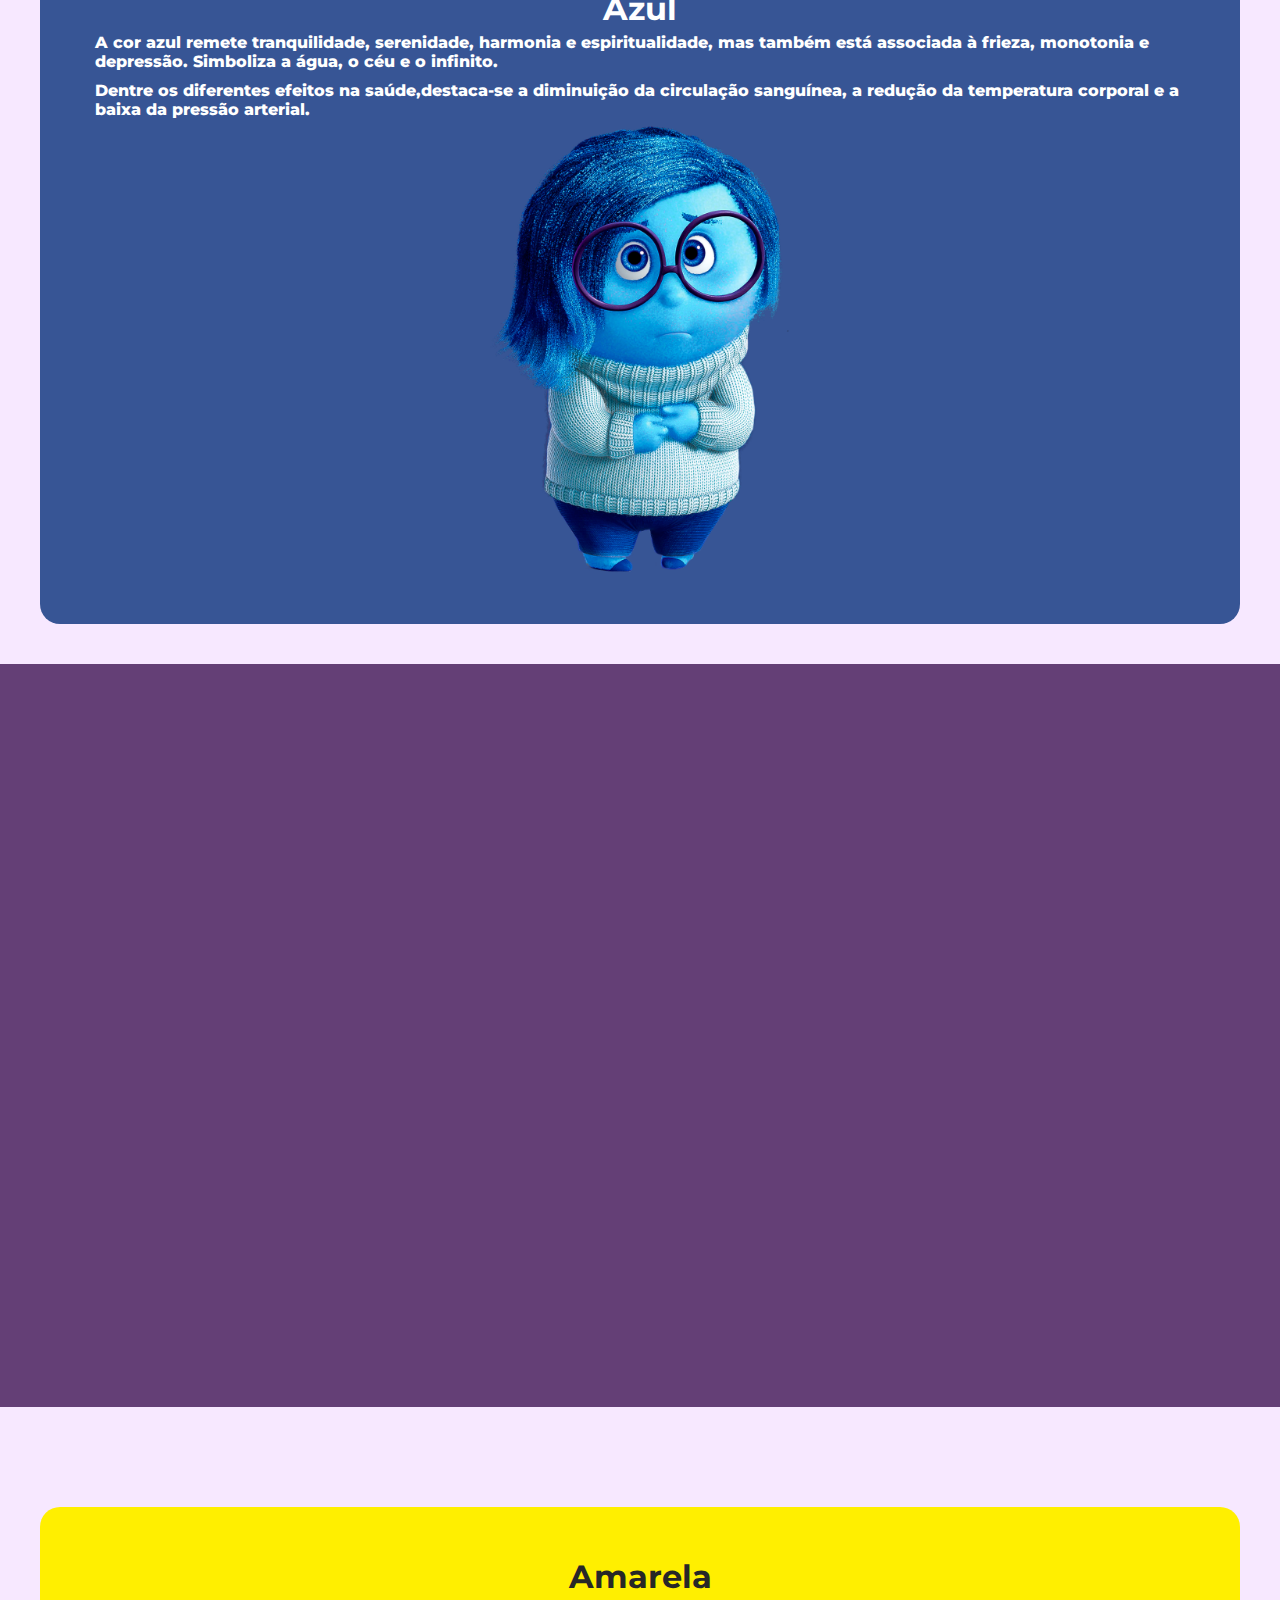
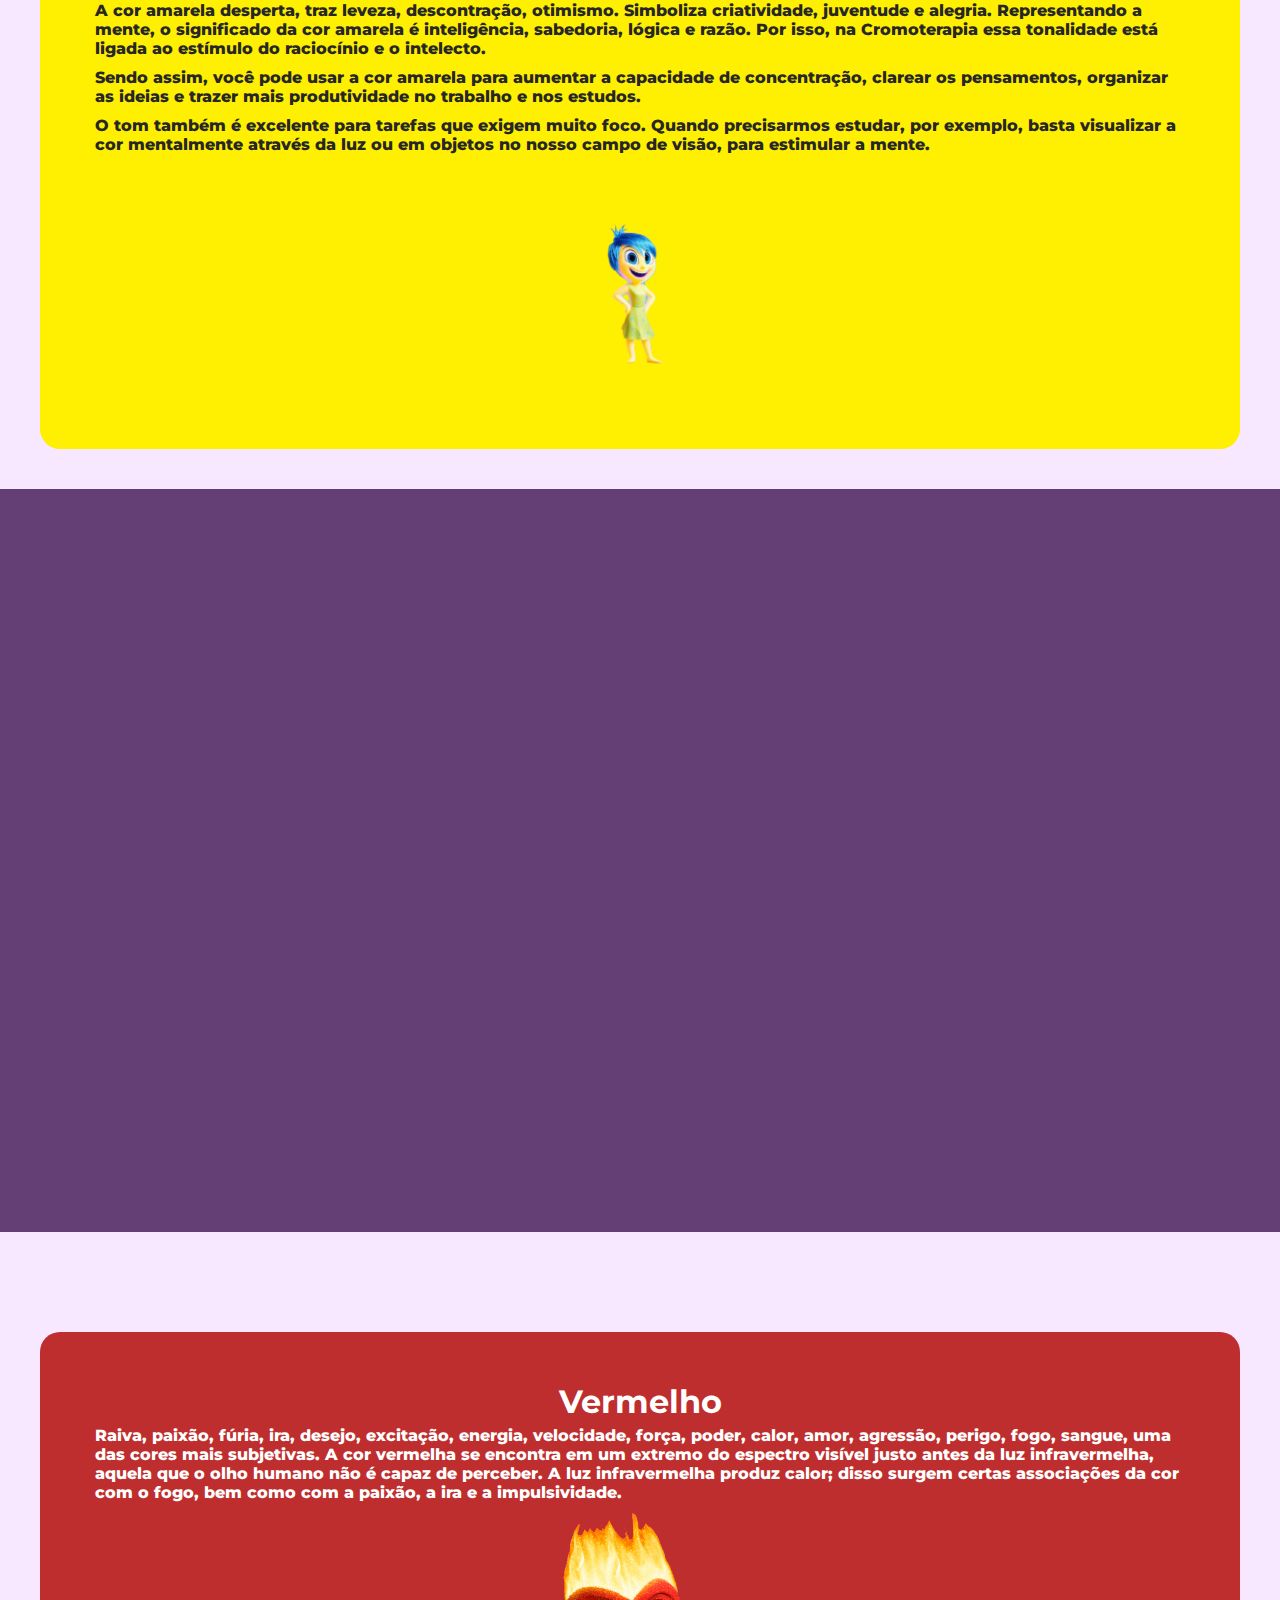
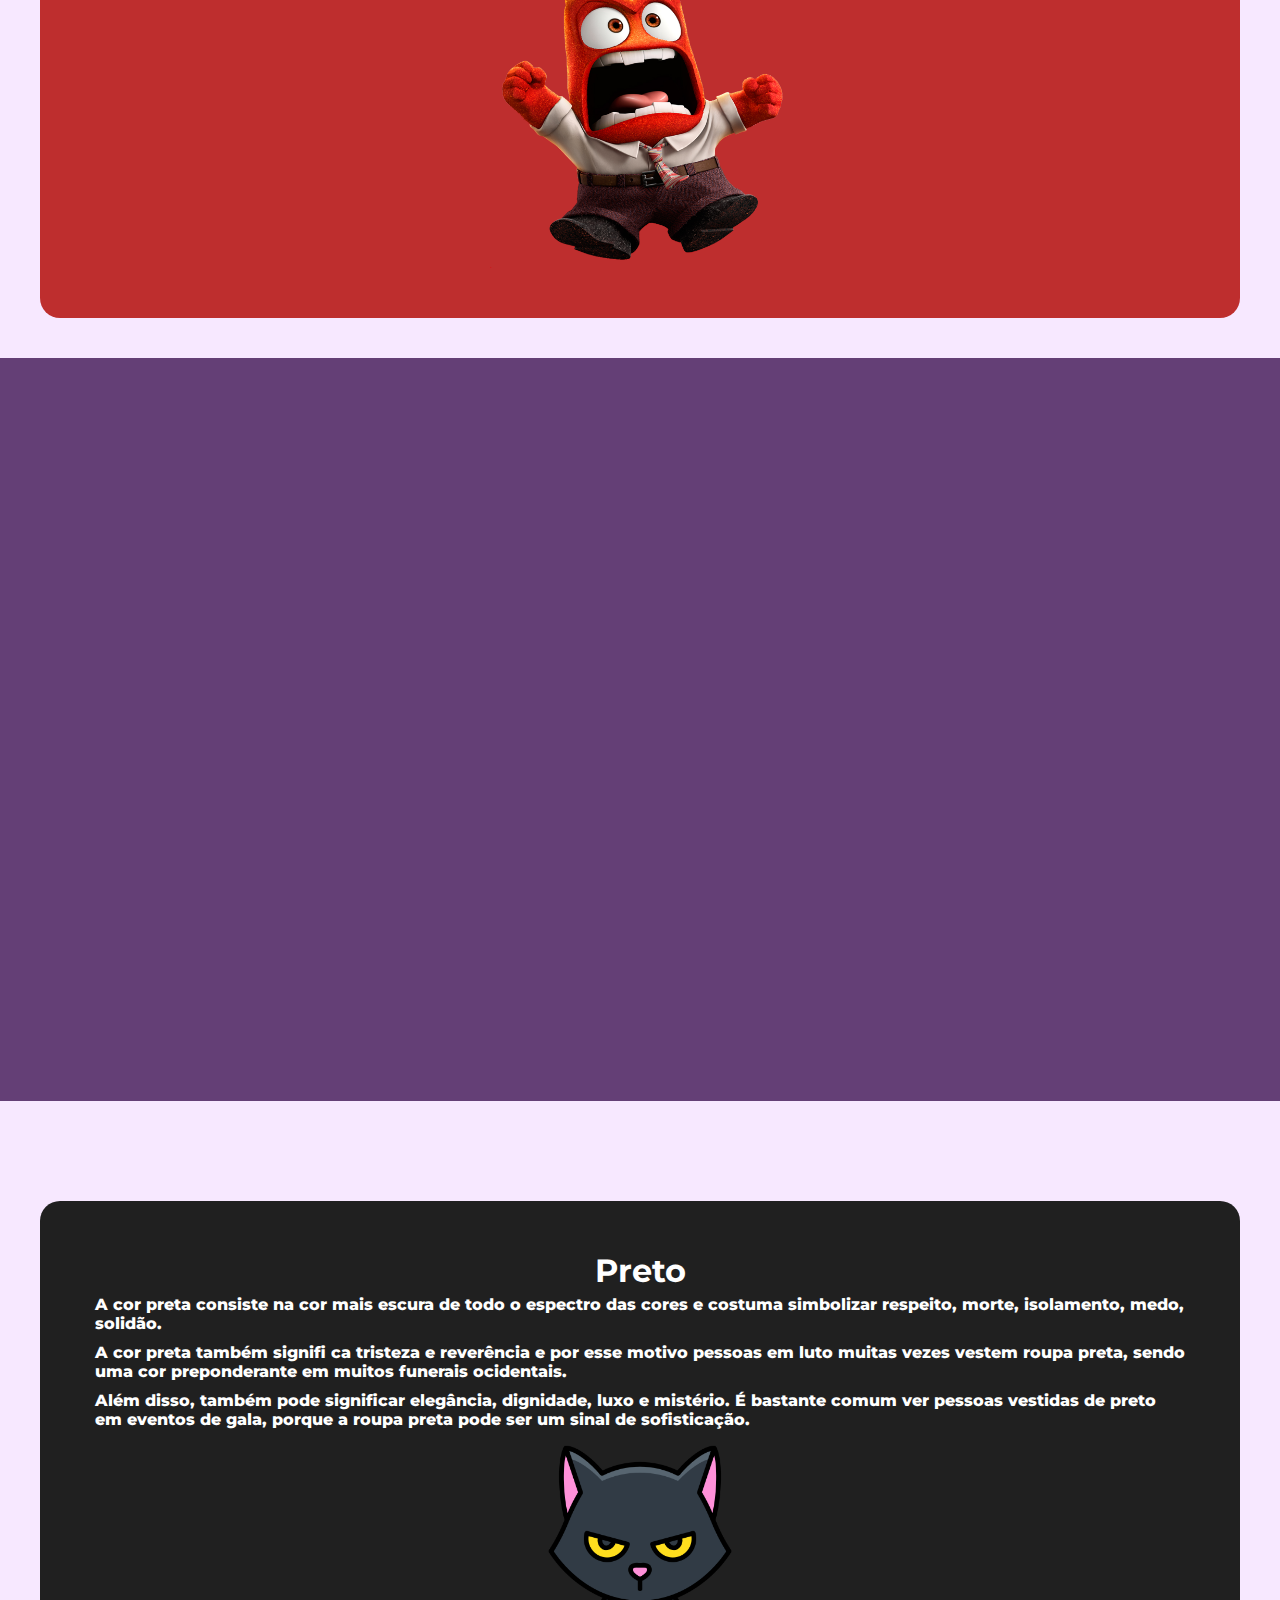
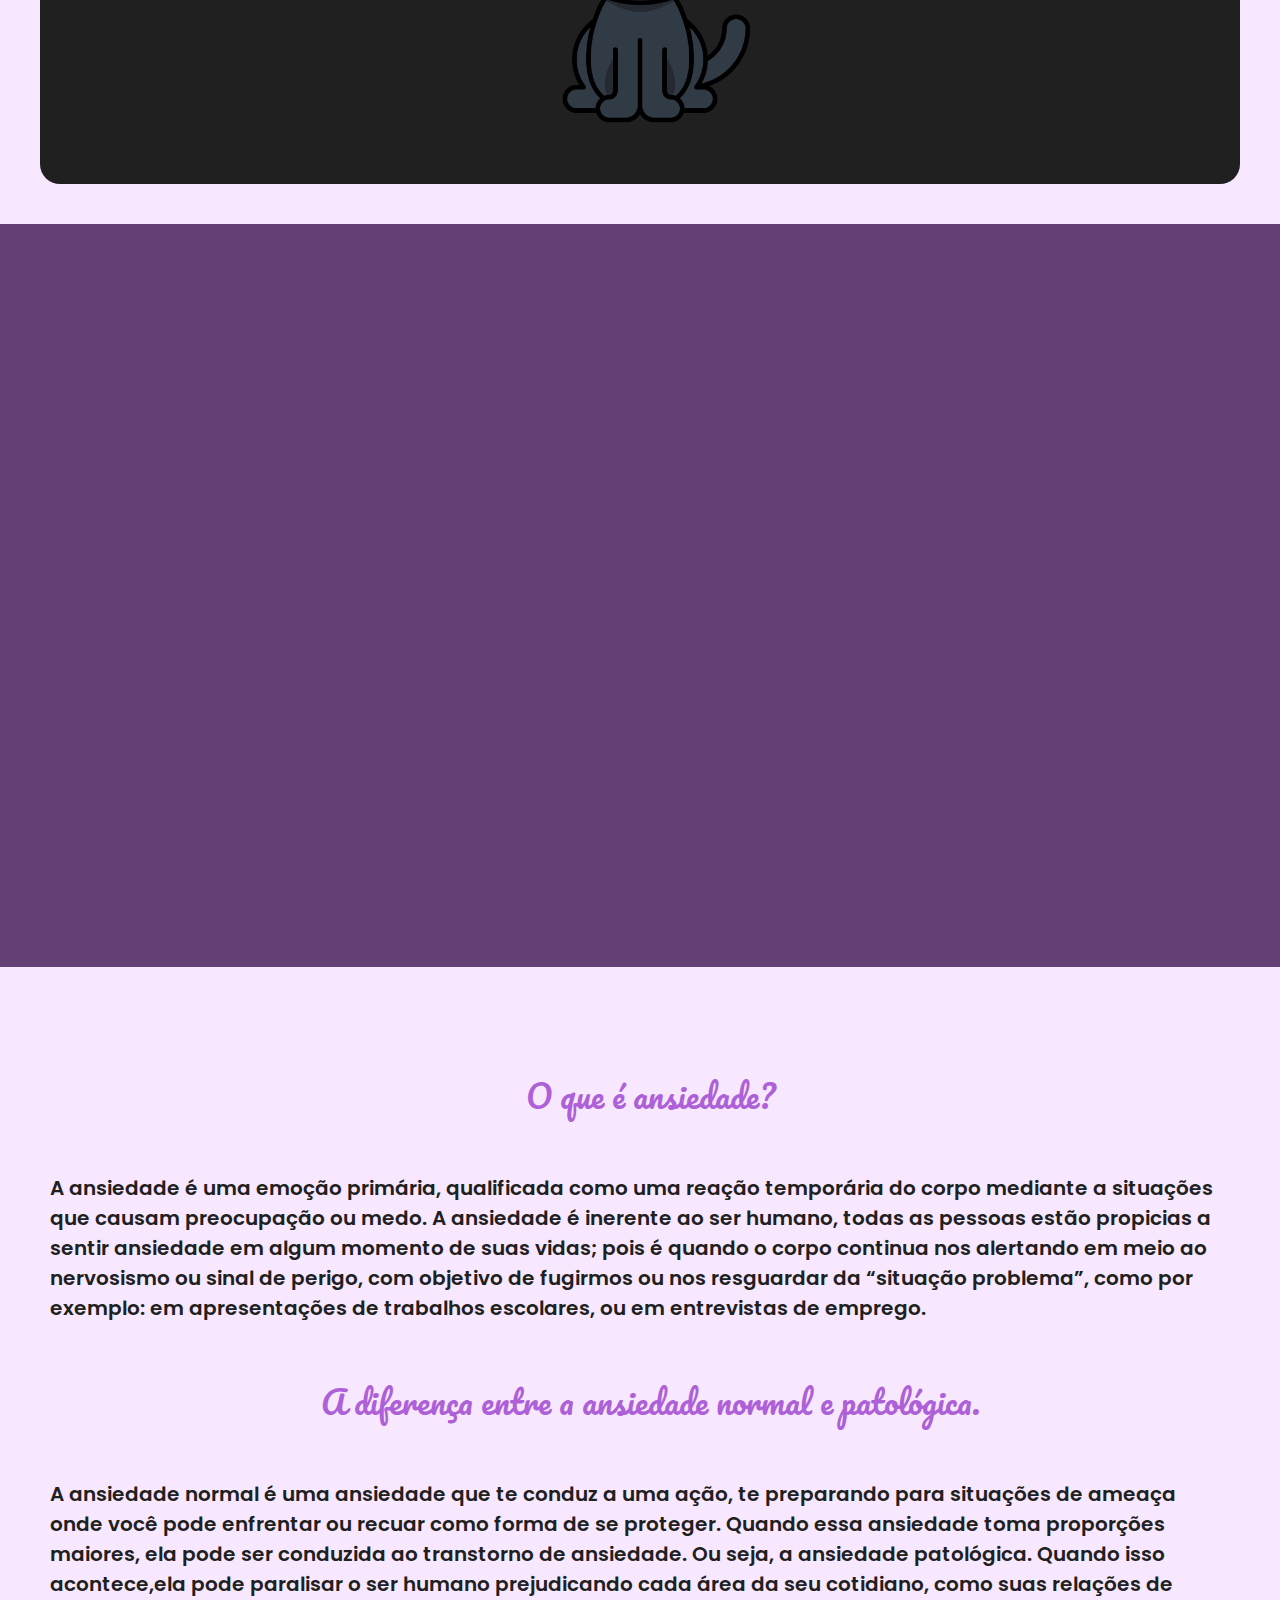
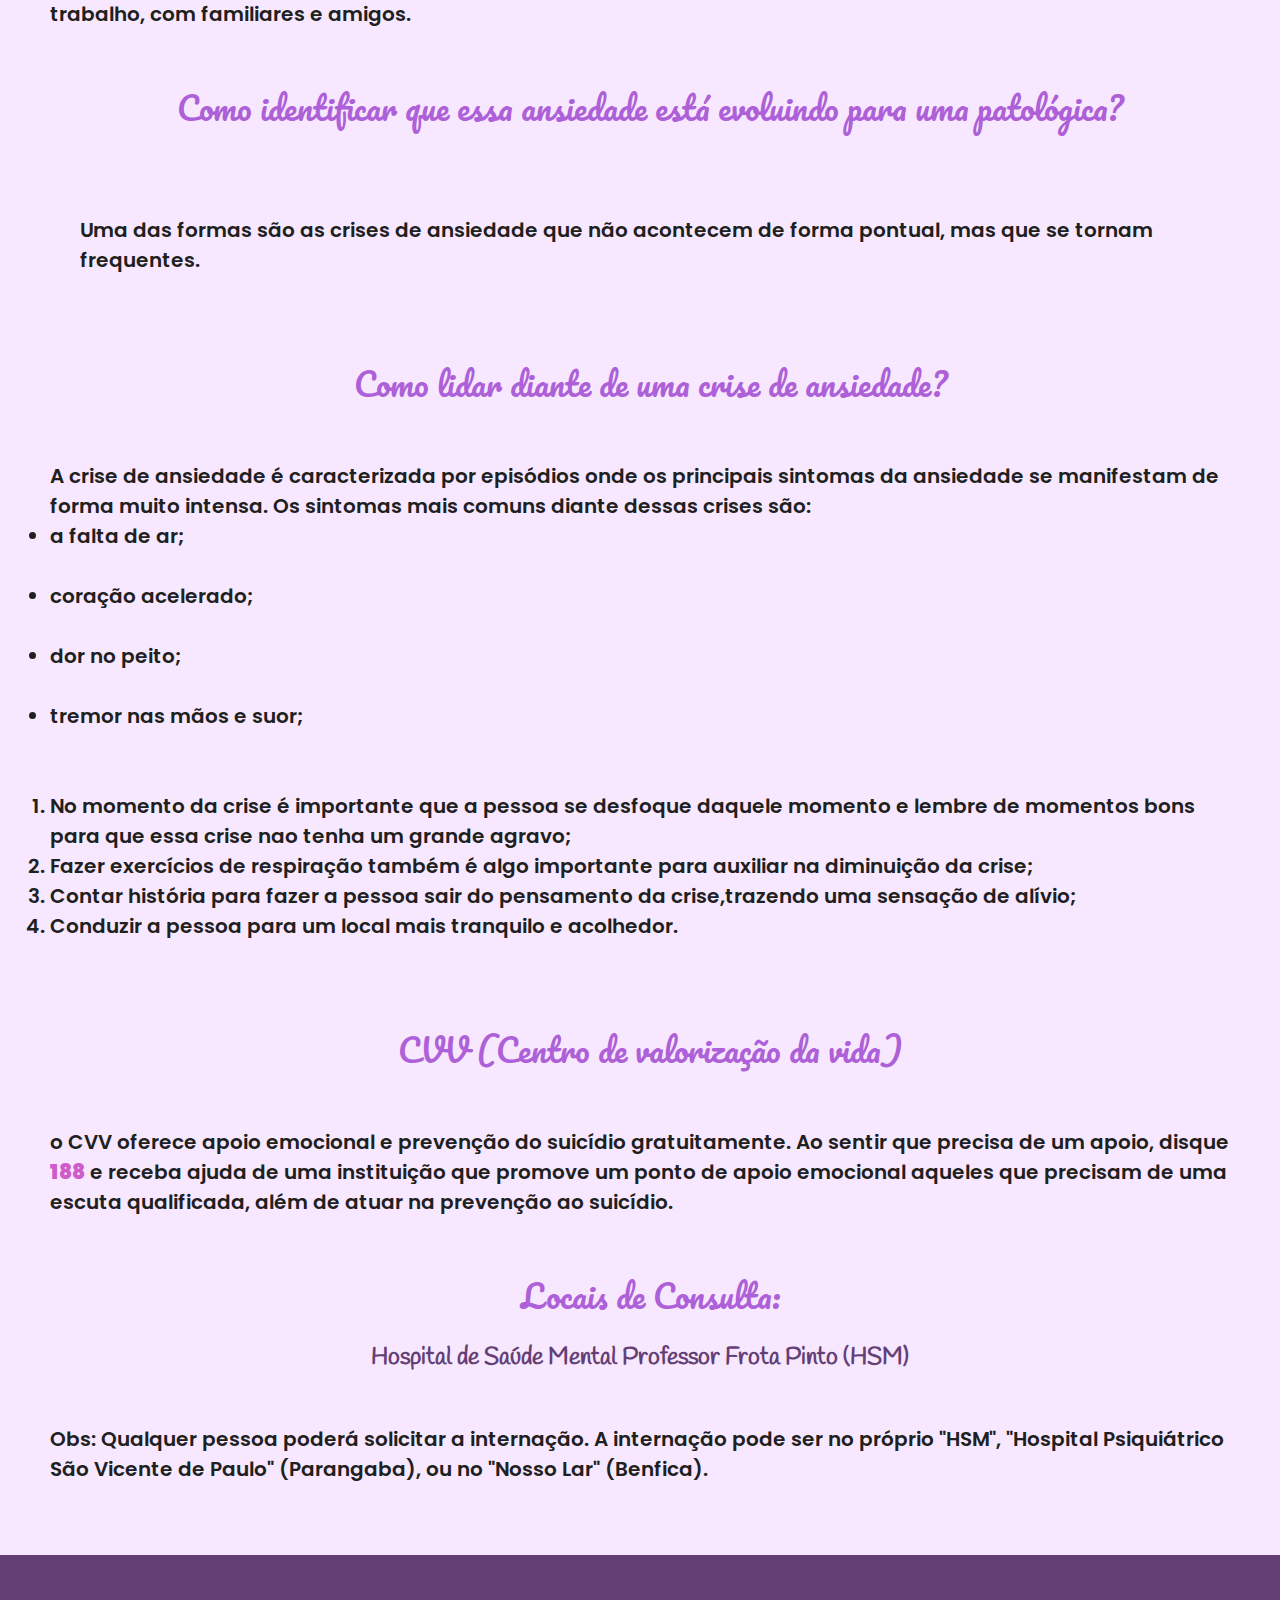
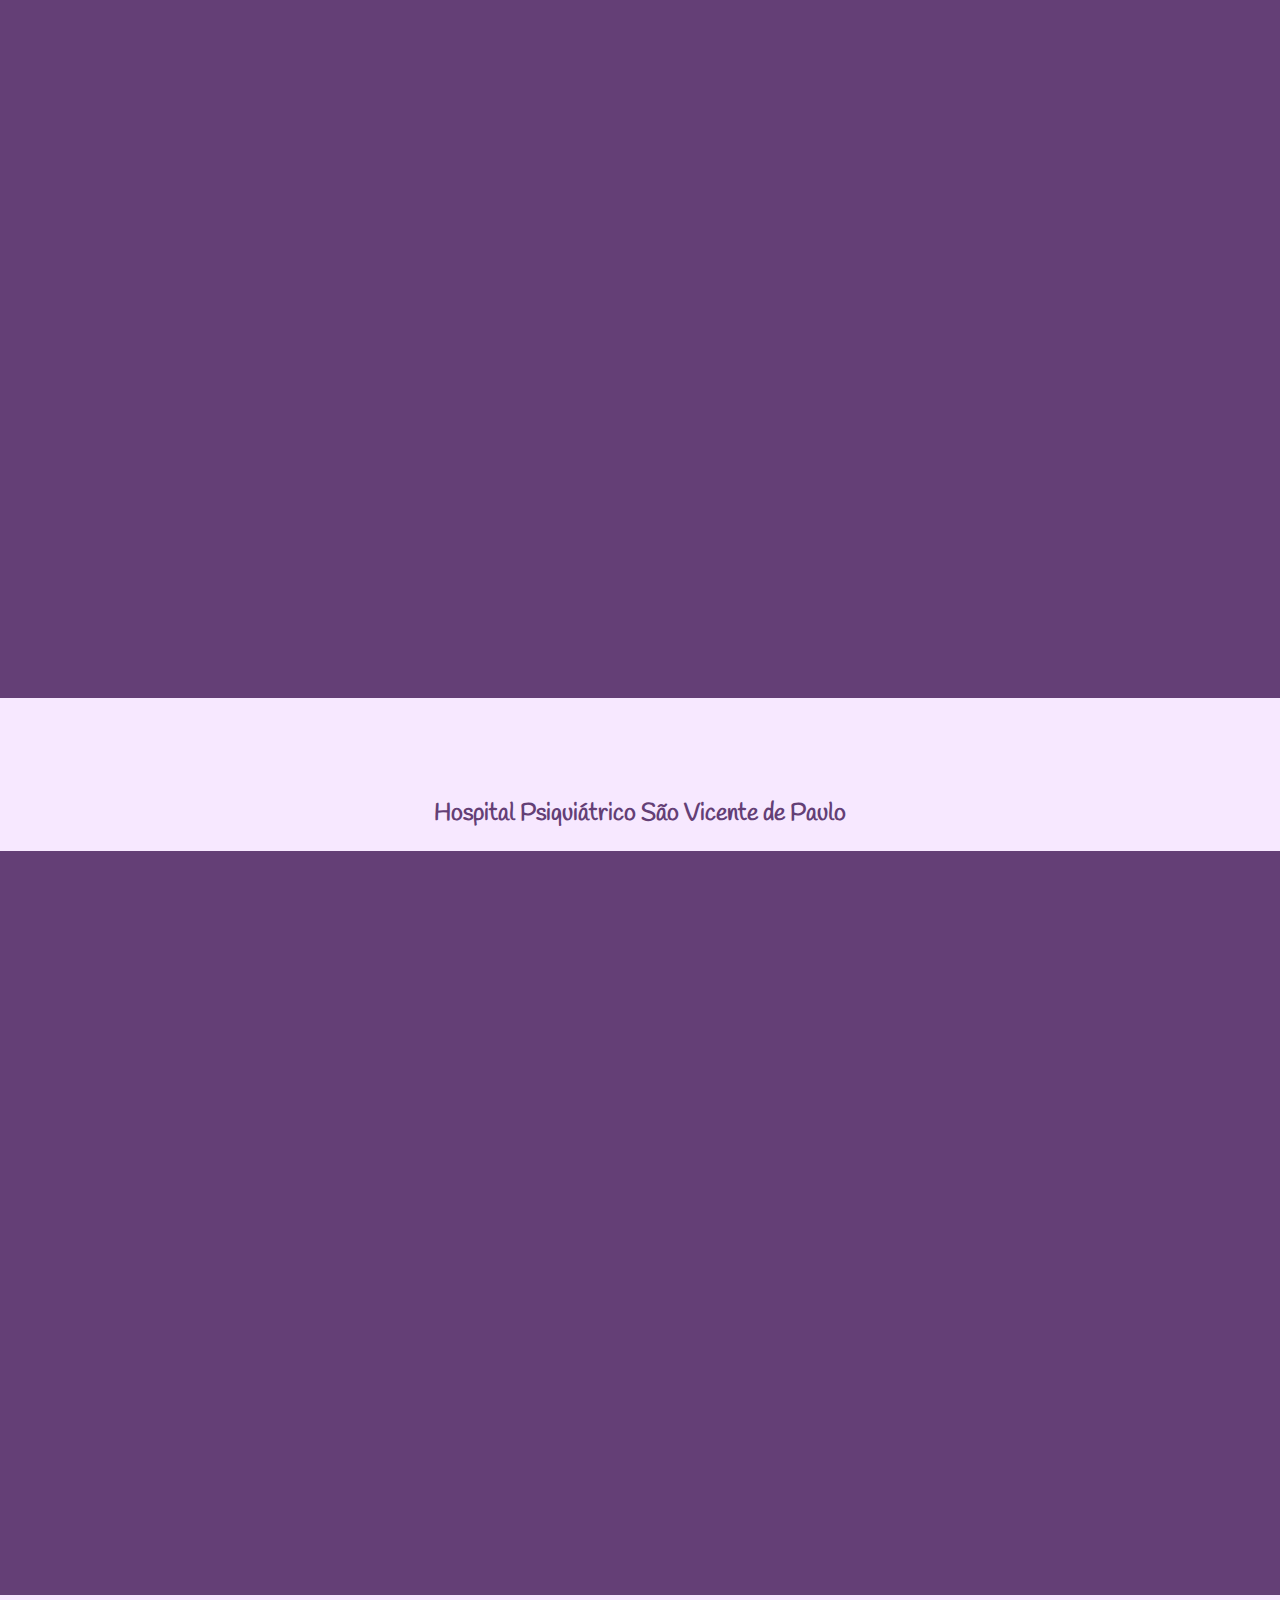
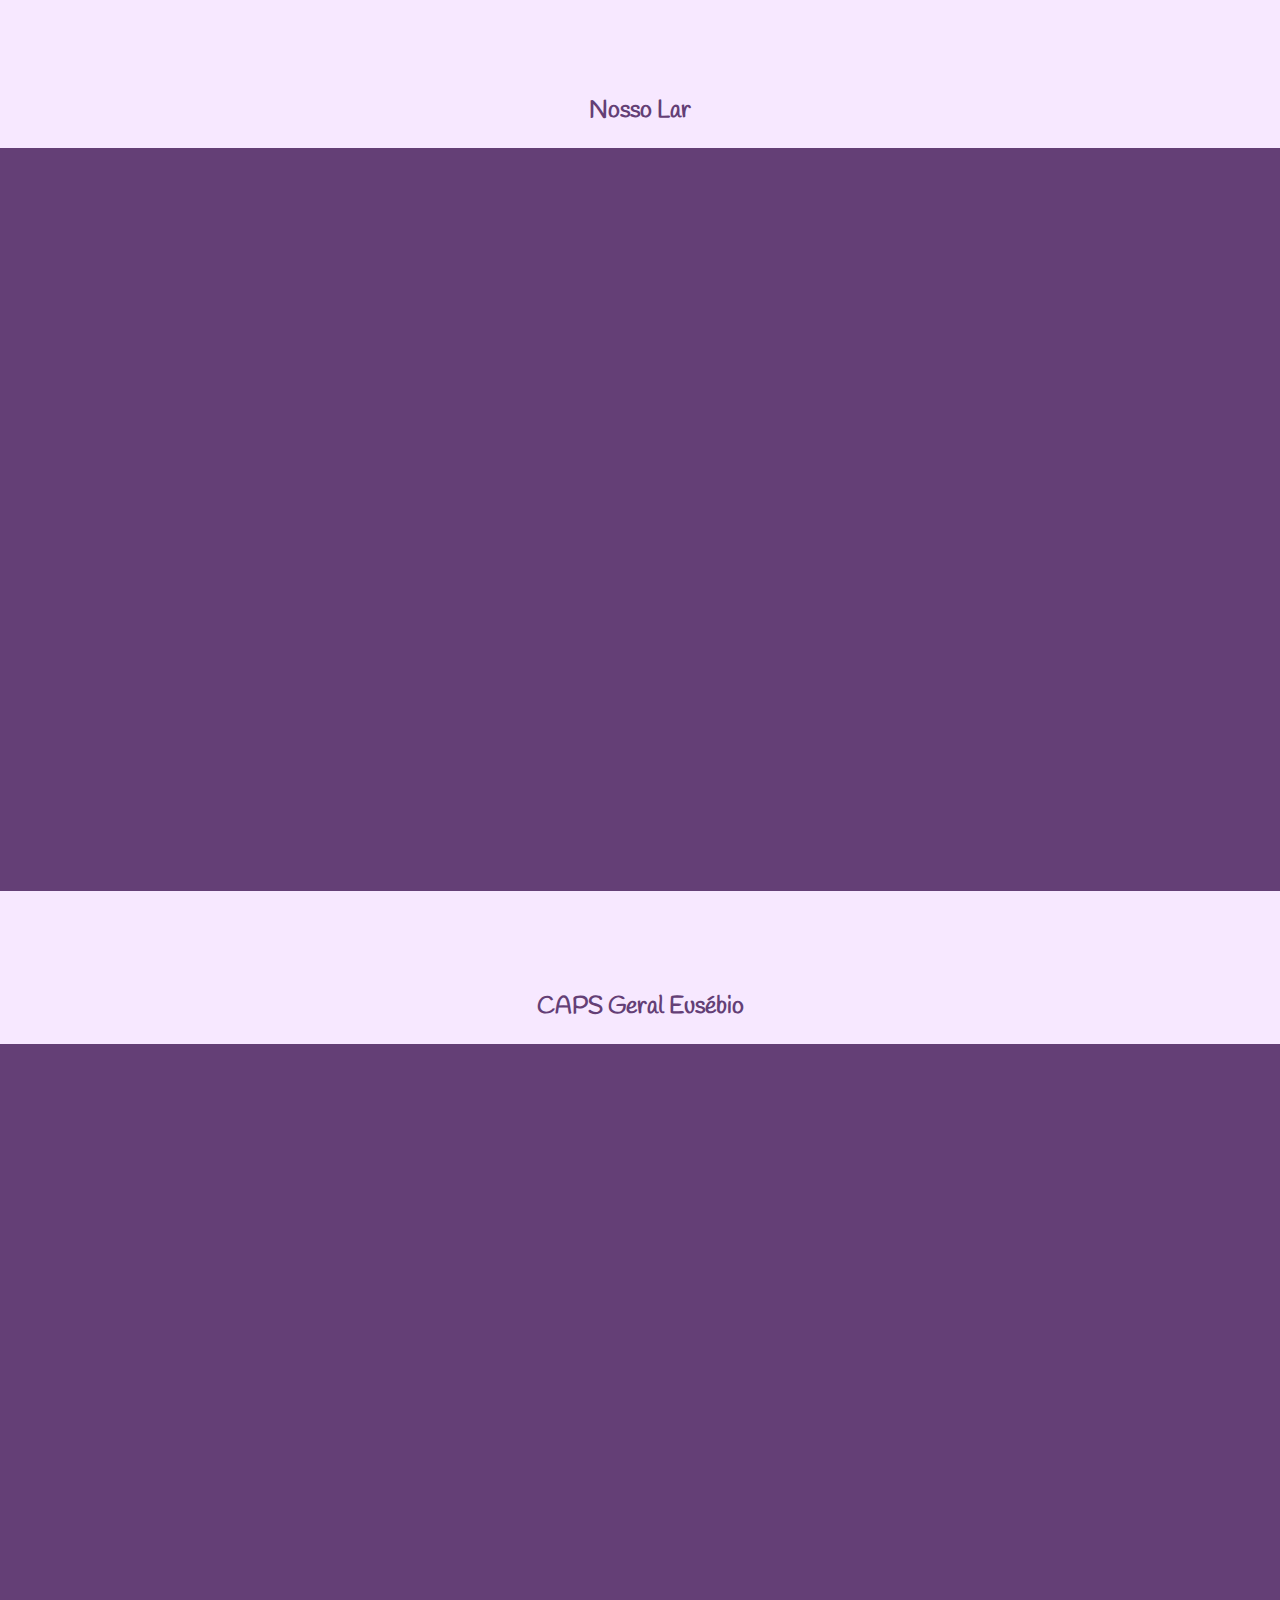
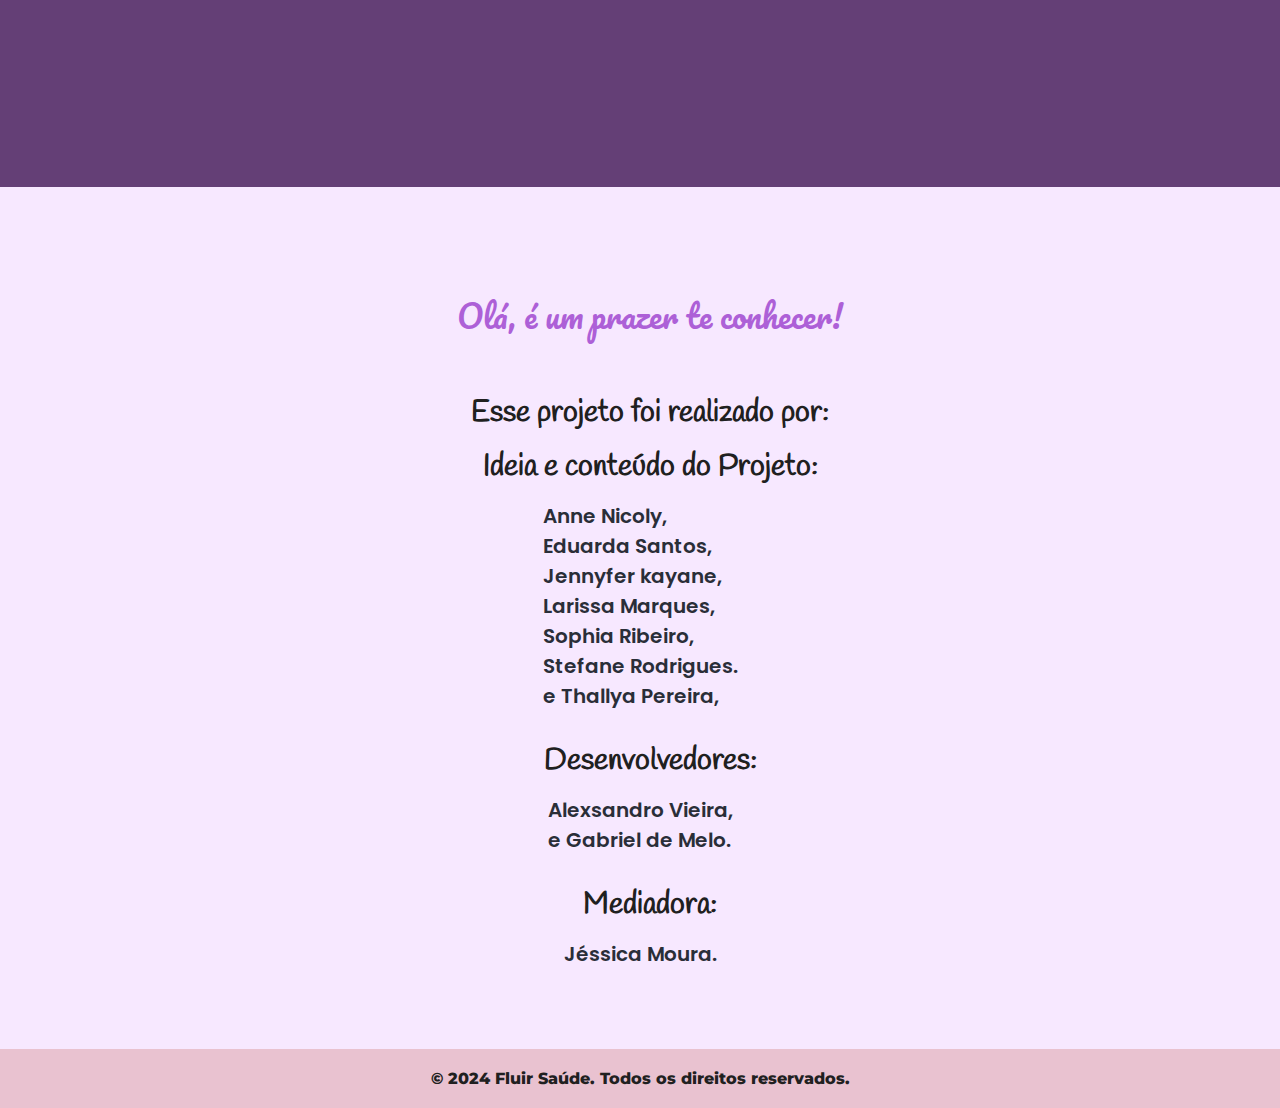
==== commit 7778fad2: "centralizei parágrafo" ====
--- a/index.html
+++ b/index.html
@@ -144,7 +144,7 @@
         
         <h1 class="title">Como identificar que essa ansiedade está evoluindo para uma patológica?</h1>
         <section class="section-2">
-            <p>Uma das formas são as crises de ansiedade que não acontecem de forma pontual, mas que se tornam frequentes.</p>
+            <p id="p-center">Uma das formas são as crises de ansiedade que não acontecem de forma pontual, mas que se tornam frequentes.</p>
         </section>
         
         <h1 class="title">Como lidar diante de uma crise de ansiedade?</h1>
--- a/assets/styles/style.css
+++ b/assets/styles/style.css
@@ -444,7 +444,22 @@
     max-width: 7000px;
 }
 
+
+
 /* Resto da página */
+
+#p-center{
+    align-items: center;
+    font-family: "Poppins", sans-serif;
+    font-weight: 600;
+    font-style: normal;
+    font-size: 20px;
+    display: flex;
+    justify-content: center ;
+    flex-direction: column;
+    color: #202020;
+    padding: 30px;
+}
 
 #integrantes {
     display: flex;
